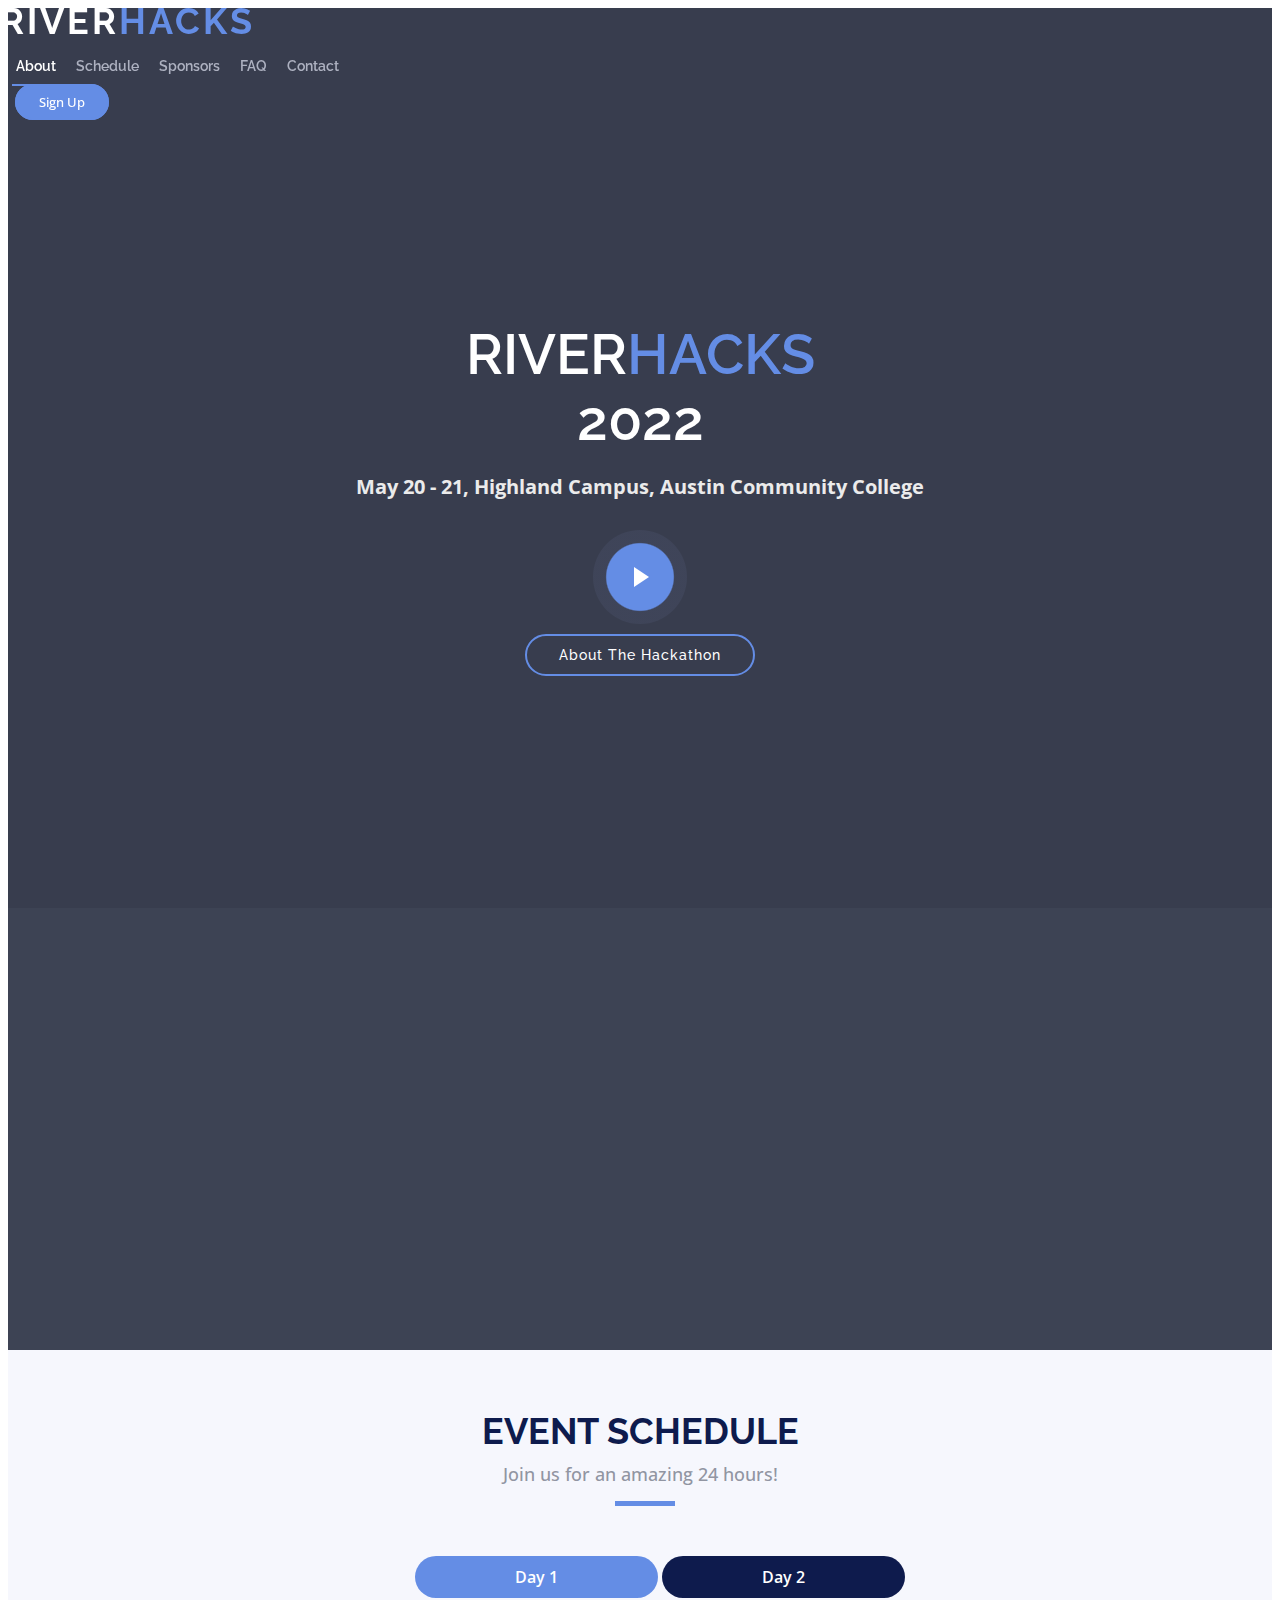
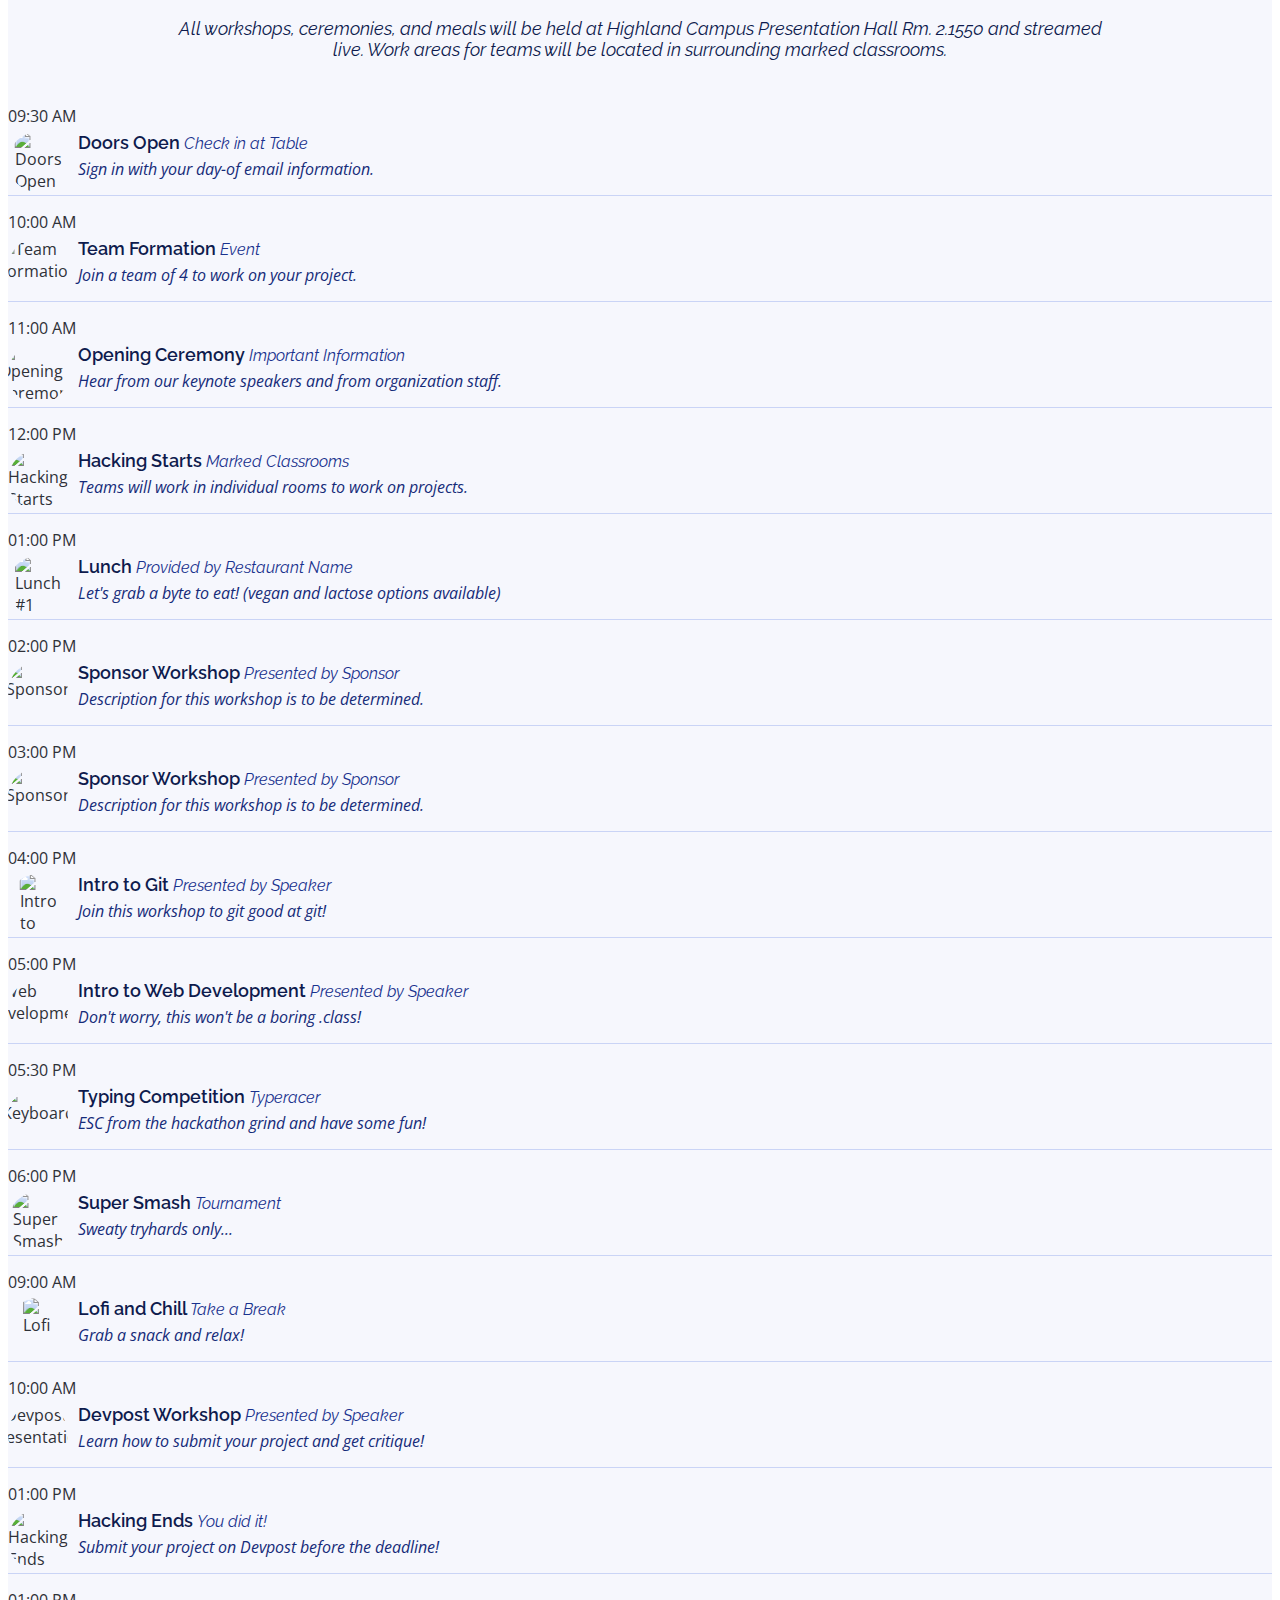
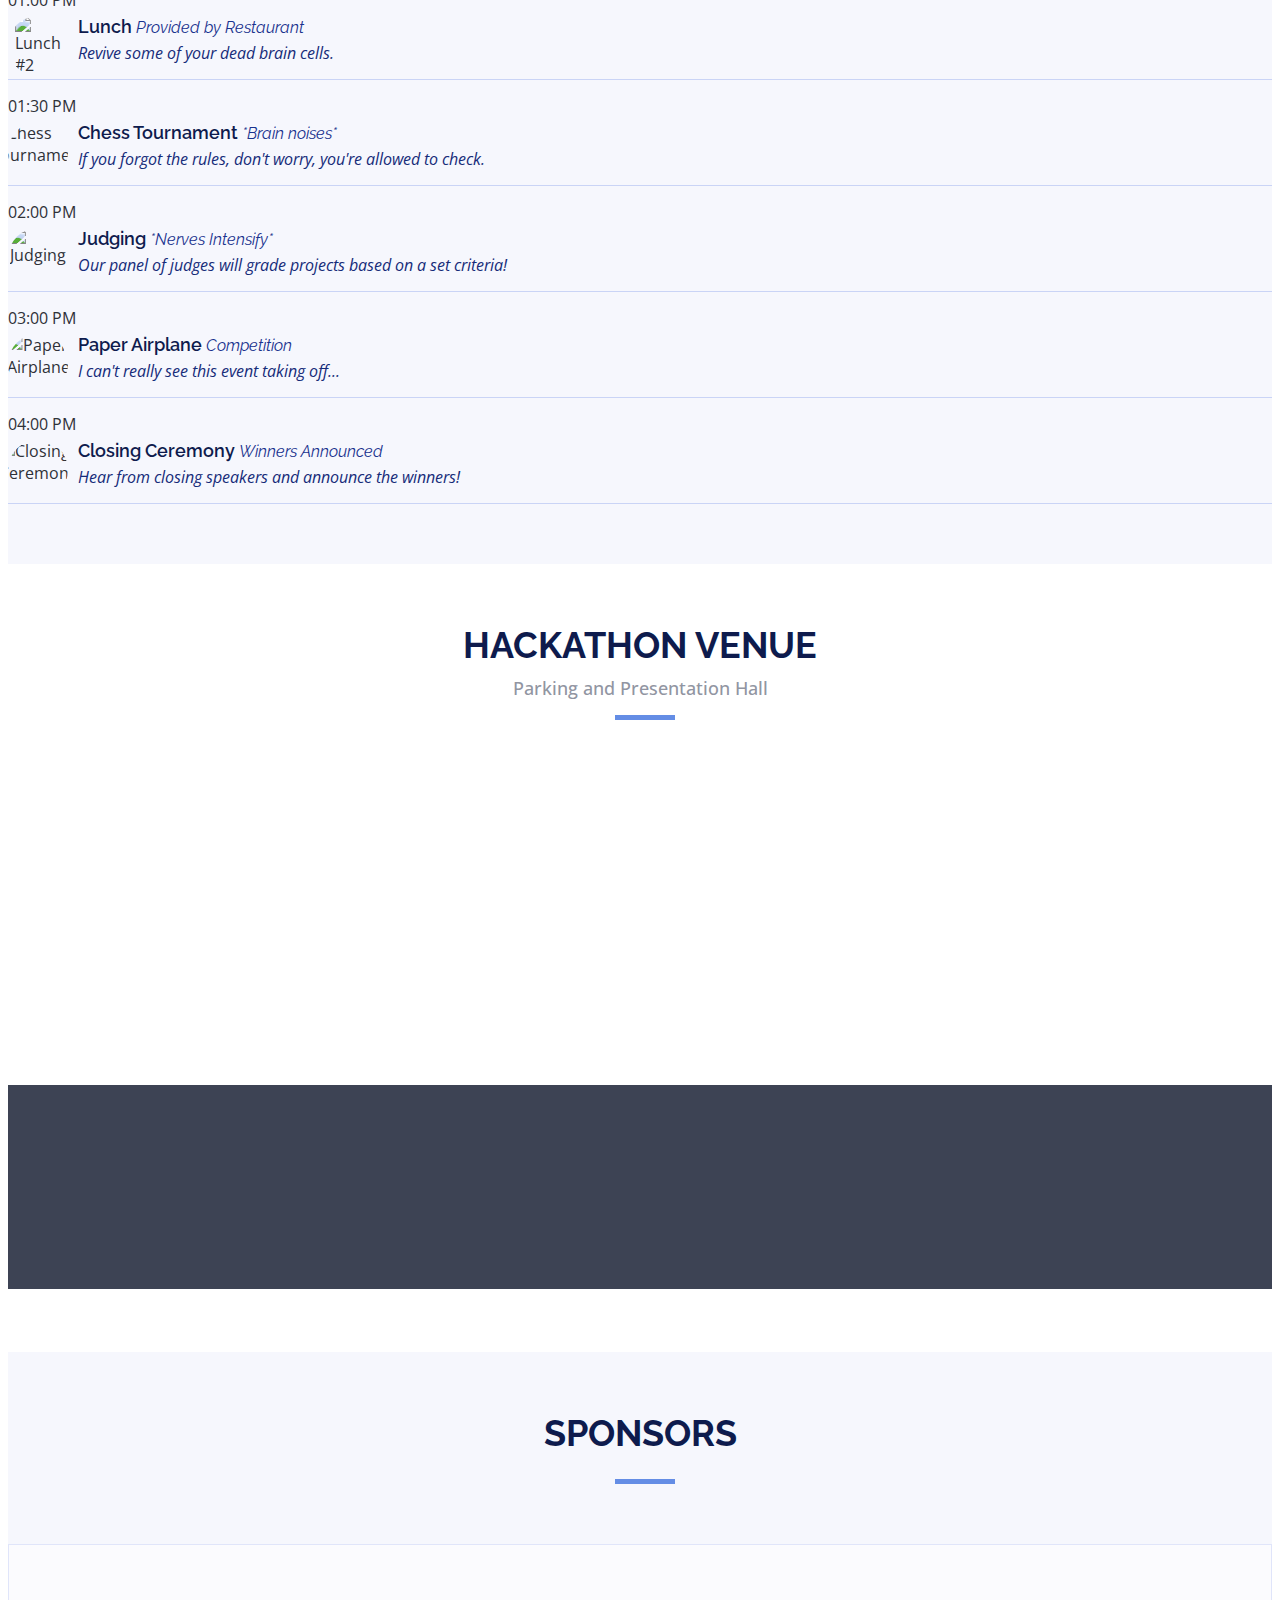
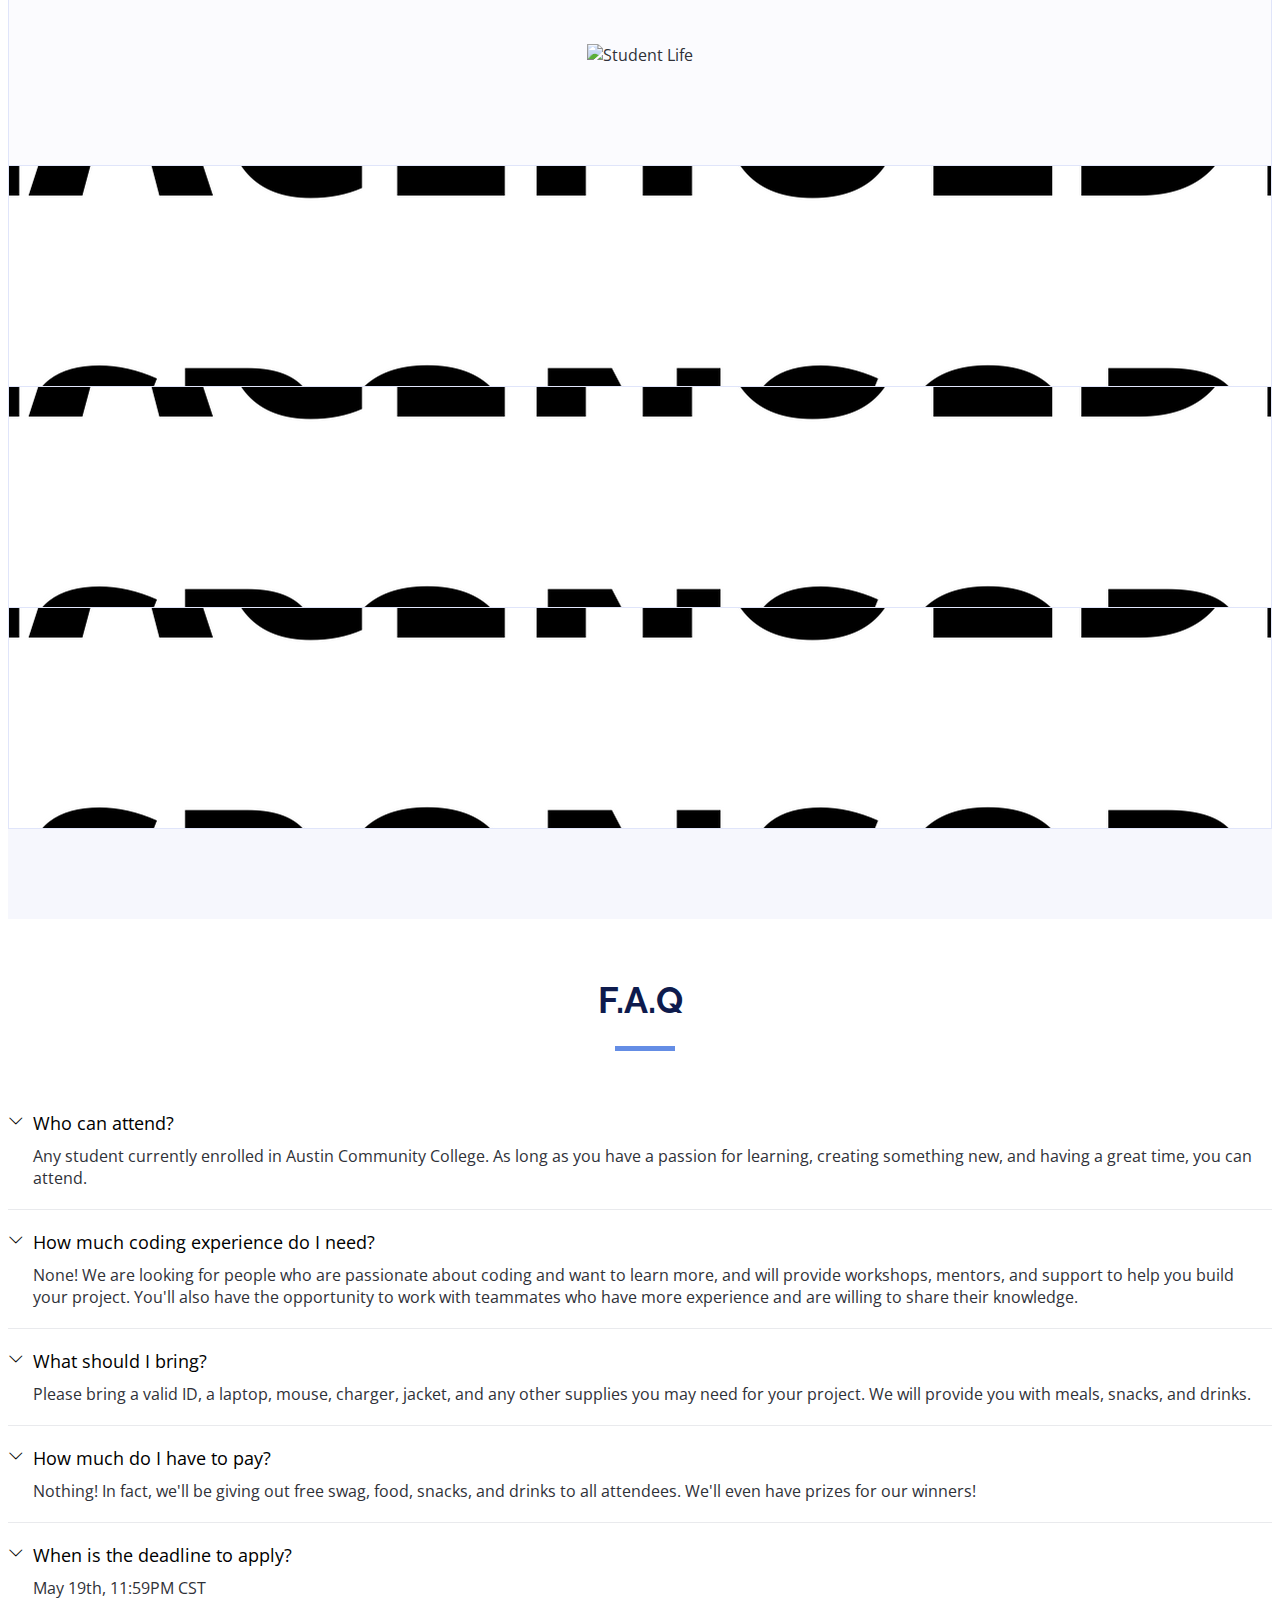
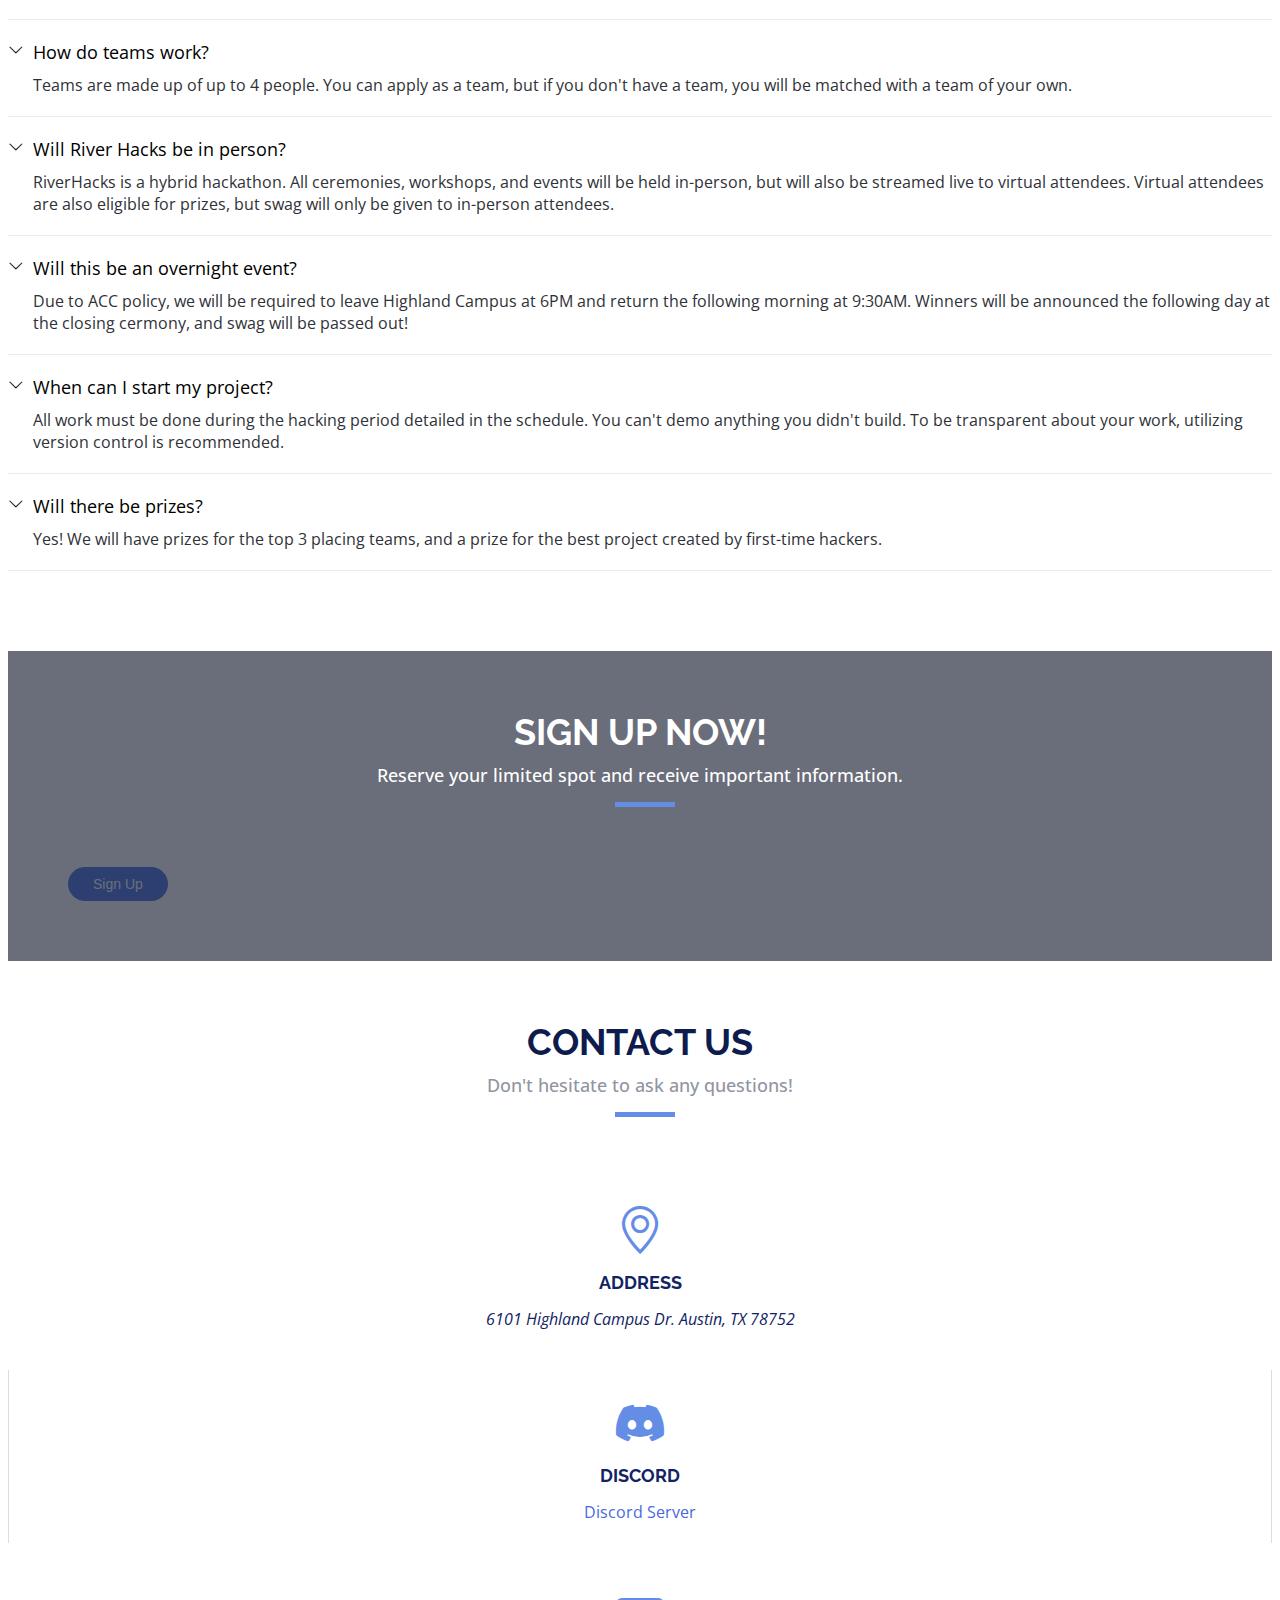
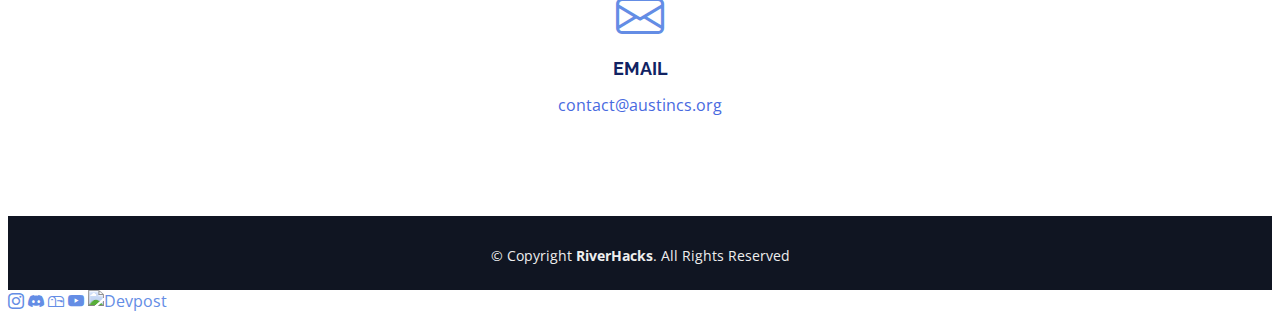
==== riverhacks/index.html @ 4e457514 "update meta tags" ====
<!DOCTYPE html>
<html lang="en">

<head>
    <meta charset="utf-8">
    <meta content="width=device-width, initial-scale=1.0" name="viewport">

    <title>RiverHacks 2022</title>

    <meta property="og:title" content="RiverHacks 2022" />
    <meta property="og:type" content="website" />
    <meta property="og:url" content="https://austincs.org/riverhacks/" />
    <meta property="og:image" content="https://austincs.org/riverhacks/assets/img/favicon.png" />
    <meta property="og:description" content="River Hacks will be Austin Community College's first ever hackathon, open to all ACC students interested in building technology." />

    <!-- Include this to make the og:image larger -->
    <meta name="twitter:card" content="summary_large_image">

    <!-- Favicons -->
    <link href="assets/img/favicon.png" rel="icon">
    <link href="assets/img/favicon.png" rel="apple-touch-icon">

    <!-- Google Fonts -->
    <link href="https://fonts.googleapis.com/css?family=Open+Sans:300,300i,400,400i,700,700i|Raleway:300,400,500,700,800"
          rel="stylesheet">

    <!-- Vendor CSS Files -->
    <link rel="stylesheet" href="https://cdnjs.cloudflare.com/ajax/libs/aos/2.3.4/aos.css"
          integrity="sha512-1cK78a1o+ht2JcaW6g8OXYwqpev9+6GqOkz9xmBN9iUUhIndKtxwILGWYOSibOKjLsEdjyjZvYDq/cZwNeak0w=="
          crossorigin="anonymous" referrerpolicy="no-referrer"/>
    <link href="https://cdn.jsdelivr.net/npm/bootstrap@5.1.3/dist/css/bootstrap.min.css" rel="stylesheet"
          integrity="sha384-1BmE4kWBq78iYhFldvKuhfTAU6auU8tT94WrHftjDbrCEXSU1oBoqyl2QvZ6jIW3" crossorigin="anonymous">
    <link rel="stylesheet" href="https://cdn.jsdelivr.net/npm/bootstrap-icons@1.3.0/font/bootstrap-icons.css">
    <link rel="stylesheet" href="https://cdn.jsdelivr.net/npm/glightbox@3.2.0/dist/css/glightbox.min.css"
          integrity="sha256-bT9i1NF5afnHDpQ4z2cQBHJQGehoEj8uvClaAG+NXS0=" crossorigin="anonymous">
    <link rel="stylesheet" href="https://cdnjs.cloudflare.com/ajax/libs/Swiper/8.1.0/swiper-bundle.min.css"
          integrity="sha512-RjXAbzQFEn6/fqCrhljJR58lGxEd6yP7TtUkY4KrkCbK+Aq0GIOqskSsHYwblDoFo1toqtWwdi9ISDEFTXe85Q=="
          crossorigin="anonymous" referrerpolicy="no-referrer"/>

    <!-- Main CSS File -->
    <link href="assets/css/style.css" rel="stylesheet">

</head>

<body>

<!-- ======= Header ======= -->
<header id="header" class="d-flex align-items-center ">
    <div class="container-fluid container-xxl d-flex align-items-center">

        <div id="logo" class="me-auto">
            <h1><a href="index.html">River<span>Hacks</span></a></h1>
            <!--             Uncomment below for image logo -->
            <!--            <a href="index.html" class="scrollto"><img src="assets/img/favicon.png" alt="" title=""></a>-->
        </div>

        <nav id="navbar" class="navbar order-last order-lg-0">
            <ul>
                <li><a class="nav-link scrollto active" href="#about">About</a></li>
                <li><a class="nav-link scrollto" href="#schedule">Schedule</a></li>
                <li><a class="nav-link scrollto" href="#supporters">Sponsors</a></li>
                <li><a class="nav-link scrollto" href="#faq">FAQ</a></li>
                <li><a class="nav-link scrollto" href="#subscribe">Contact</a></li>
            </ul>
            <i class="bi bi-list mobile-nav-toggle"></i>
        </nav><!-- .navbar -->
        <a class="buy-tickets" target="_blank" rel="noopener noreferrer" href="https://forms.gle/M6McuNh3uRGL7Yur5">Sign
            Up</a>

    </div>
</header><!-- End Header -->

<!-- ======= Hero Section ======= -->
<section id="hero">
    <div class="hero-container" data-aos="zoom-in" data-aos-delay="100">
        <!-- REPLACE WITH HEADER IMAGE -->
        <h1 class="mb-4 pb-0">River<span>Hacks</span> <br>2022</h1>
        <p class="mb-4 pb-0">May 20 - 21, Highland Campus, Austin Community College</p>
        <!-- REPLACE THIS LINK WITH NEW VIDEO LINK -->
        <a href="https://youtu.be/GtTusXkxOM0" class="glightbox play-btn mb-4"></a>
        <a href="#about" class="about-btn scrollto">About The Hackathon</a>
    </div>
</section><!-- End Hero Section -->

<main id="main">

    <!-- ======= About Section ======= -->
    <section id="about">
        <div class="container" data-aos="fade-up">
            <div class="row">
                <div class="col-lg-6">
                    <h2>About The Hackathon</h2>
                    <p>
                        River Hacks will be Austin Community College's first ever hackathon, open to all ACC students
                        interested in building technology. You'll have 24 hours to work with a team to build a product
                        relevant to the Austin area. During the hybrid hackathon, you'll learn valuable skills,
                        learn from experts, and have fun along the way. Whether you're a beginner or a seasoned hacker,
                        we'll provide you with the guidance and all necessary tools to assist you along the way!
                    </p>
                </div>
                <div class="col-lg-3">
                    <h3>Where</h3>
                    <p>Highland Campus, Austin Community College</p>
                </div>
                <div class="col-lg-3">
                    <h3>When</h3>
                    <p>May 20 - 21, 2022<br>9:30 AM Check-In</p>
                </div>
            </div>
        </div>
    </section><!-- End About Section -->

    <!-- ======= Schedule Section ======= -->
    <section id="schedule" class="section-with-bg">
        <div class="container" data-aos="fade-up">
            <div class="section-header">
                <h2>Event Schedule</h2>
                <p>Join us for an amazing 24 hours!</p>
            </div>

            <ul class="nav nav-tabs" role="tablist" data-aos="fade-up" data-aos-delay="100">
                <li class="nav-item">
                    <a class="nav-link active" href="#day-1" role="tab" data-bs-toggle="tab">Day 1</a>
                </li>
                <li class="nav-item">
                    <a class="nav-link" href="#day-2" role="tab" data-bs-toggle="tab">Day 2</a>
                </li>
            </ul>

            <h3 class="sub-heading">
                All workshops, ceremonies, and meals will be held at Highland Campus
                Presentation Hall Rm. 2.1550 and streamed live. Work areas for teams
                will be located in surrounding marked classrooms.
            </h3>

            <div class="tab-content row justify-content-center" data-aos="fade-up" data-aos-delay="200">

                <!-- Schedule Day 1 -->
                <div role="tabpanel" class="col-lg-9 tab-pane fade show active" id="day-1">

                    <div class="row schedule-item">
                        <div class="col-md-2">
                            <time>09:30 AM</time>
                        </div>
                        <div class="col-md-10">
                            <div class="speaker">
                                <img src="assets/img/schedule/doors.jpg" alt="Doors Open">
                            </div>
                            <h4>Doors Open <span> Check in at Table</span></h4>
                            <p>Sign in with your day-of email information.</p>
                        </div>
                    </div>

                    <div class="row schedule-item">
                        <div class="col-md-2">
                            <time>10:00 AM</time>
                        </div>
                        <div class="col-md-10">
                            <div class="speaker">
                                <img src="assets/img/schedule/team.jpg" alt="Team Formation">
                            </div>
                            <h4>Team Formation <span> Event</span></h4>
                            <p>Join a team of 4 to work on your project.</p>
                        </div>
                    </div>

                    <div class="row schedule-item">
                        <div class="col-md-2">
                            <time>11:00 AM</time>
                        </div>
                        <div class="col-md-10">
                            <div class="speaker">
                                <img src="assets/img/schedule/opening.jpg" alt="Opening Ceremony">
                            </div>
                            <h4>Opening Ceremony <span> Important Information</span></h4>
                            <p>Hear from our keynote speakers and from organization staff.</p>
                        </div>
                    </div>

                    <div class="row schedule-item">
                        <div class="col-md-2">
                            <time>12:00 PM</time>
                        </div>
                        <div class="col-md-10">
                            <div class="speaker">
                                <img src="assets/img/schedule/hacking.jpg" alt="Hacking Starts">
                            </div>
                            <h4>Hacking Starts <span> Marked Classrooms</span></h4>
                            <p>Teams will work in individual rooms to work on projects.</p>
                        </div>
                    </div>

                    <div class="row schedule-item">
                        <div class="col-md-2">
                            <time>01:00 PM</time>
                        </div>
                        <div class="col-md-10">
                            <div class="speaker">
                                <img src="assets/img/schedule/lunch1.jpg" alt="Lunch #1">
                            </div>
                            <h4>Lunch <span>Provided by Restaurant Name</span></h4>
                            <p>Let's grab a byte to eat! (vegan and lactose options available)</p>
                        </div>
                    </div>

                    <div class="row schedule-item">
                        <div class="col-md-2">
                            <time>02:00 PM</time>
                        </div>
                        <div class="col-md-10">
                            <div class="speaker">
                                <img src="assets/img/schedule/placeholder.png" alt="Sponsor">
                            </div>
                            <h4>Sponsor Workshop <span>Presented by Sponsor</span></h4>
                            <p>Description for this workshop is to be determined.</p>
                        </div>
                    </div>

                    <div class="row schedule-item">
                        <div class="col-md-2">
                            <time>03:00 PM</time>
                        </div>
                        <div class="col-md-10">
                            <div class="speaker">
                                <img src="assets/img/schedule/placeholder.png" alt="Sponsor">
                            </div>
                            <h4>Sponsor Workshop <span>Presented by Sponsor</span></h4>
                            <p>Description for this workshop is to be determined.</p>
                        </div>
                    </div>

                    <div class="row schedule-item">
                        <div class="col-md-2">
                            <time>04:00 PM</time>
                        </div>
                        <div class="col-md-10">
                            <div class="speaker">
                                <img src="assets/img/schedule/git.png" alt="Intro to Git">
                            </div>
                            <h4>Intro to Git <span>Presented by Speaker</span></h4>
                            <p>Join this workshop to git good at git!</p>
                        </div>
                    </div>

                    <div class="row schedule-item">
                        <div class="col-md-2">
                            <time>05:00 PM</time>
                        </div>
                        <div class="col-md-10">
                            <div class="speaker">
                                <img src="assets/img/schedule/web.jpg" alt="Web Development">
                            </div>
                            <h4>Intro to Web Development <span>Presented by Speaker</span></h4>
                            <p>Don't worry, this won't be a boring .class!</p>
                        </div>
                    </div>

                    <div class="row schedule-item">
                        <div class="col-md-2">
                            <time>05:30 PM</time>
                        </div>
                        <div class="col-md-10">
                            <div class="speaker">
                                <img src="assets/img/schedule/type.jpg" alt="Keyboard">
                            </div>
                            <h4>Typing Competition <span>Typeracer</span></h4>
                            <p>ESC from the hackathon grind and have some fun!</p>
                        </div>
                    </div>

                    <div class="row schedule-item">
                        <div class="col-md-2">
                            <time>06:00 PM</time>
                        </div>
                        <div class="col-md-10">
                            <div class="speaker">
                                <img src="assets/img/schedule/smash.jpg" alt="Super Smash">
                            </div>
                            <h4>Super Smash <span>Tournament</span></h4>
                            <p>Sweaty tryhards only...</p>
                        </div>
                    </div>


                </div>
                <!-- End Schedule Day 1 -->

                <!-- Schedule Day 2 -->
                <div role="tabpanel" class="col-lg-9  tab-pane fade" id="day-2">

                    <div class="row schedule-item">
                        <div class="col-md-2">
                            <time>09:00 AM</time>
                        </div>
                        <div class="col-md-10">
                            <div class="speaker">
                                <img src="assets/img/schedule/lofi.jpg" alt="Lofi">
                            </div>
                            <h4>Lofi and Chill <span> Take a Break</span></h4>
                            <p>Grab a snack and relax!</p>
                        </div>
                    </div>

                    <div class="row schedule-item">
                        <div class="col-md-2">
                            <time>10:00 AM</time>
                        </div>
                        <div class="col-md-10">
                            <div class="speaker">
                                <img src="assets/img/schedule/devpost.jpg" alt="Devpost Presentation">
                            </div>
                            <h4>Devpost Workshop <span>Presented by Speaker</span></h4>
                            <p>Learn how to submit your project and get critique!</p>
                        </div>
                    </div>

                    <div class="row schedule-item">
                        <div class="col-md-2">
                            <time>01:00 PM</time>
                        </div>
                        <div class="col-md-10">
                            <div class="speaker">
                                <img src="assets/img/schedule/done.png" alt="Hacking Ends">
                            </div>
                            <h4>Hacking Ends <span>You did it!</span></h4>
                            <p>Submit your project on Devpost before the deadline!</p>
                        </div>
                    </div>

                    <div class="row schedule-item">
                        <div class="col-md-2">
                            <time>01:00 PM</time>
                        </div>
                        <div class="col-md-10">
                            <div class="speaker">
                                <img src="assets/img/schedule/lunch2.jpeg" alt="Lunch #2">
                            </div>
                            <h4>Lunch <span>Provided by Restaurant</span></h4>
                            <p>Revive some of your dead brain cells.</p>
                        </div>
                    </div>

                    <div class="row schedule-item">
                        <div class="col-md-2">
                            <time>01:30 PM</time>
                        </div>
                        <div class="col-md-10">
                            <div class="speaker">
                                <img src="assets/img/schedule/chess.jpg" alt="Chess Tournament">
                            </div>
                            <h4>Chess Tournament <span>*Brain noises*</span></h4>
                            <p>If you forgot the rules, don't worry, you're allowed to check.</p>
                        </div>
                    </div>

                    <div class="row schedule-item">
                        <div class="col-md-2">
                            <time>02:00 PM</time>
                        </div>
                        <div class="col-md-10">
                            <div class="speaker">
                                <img src="assets/img/schedule/judge.jpg" alt="Judging">
                            </div>
                            <h4>Judging <span>*Nerves Intensify*</span></h4>
                            <p>Our panel of judges will grade projects based on a set criteria!</p>
                        </div>
                    </div>

                    <div class="row schedule-item">
                        <div class="col-md-2">
                            <time>03:00 PM</time>
                        </div>
                        <div class="col-md-10">
                            <div class="speaker">
                                <img src="assets/img/schedule/airplane.jpg" alt="Paper Airplane">
                            </div>
                            <h4>Paper Airplane <span>Competition</span></h4>
                            <p>I can't really see this event taking off...</p>
                        </div>
                    </div>

                    <div class="row schedule-item">
                        <div class="col-md-2">
                            <time>04:00 PM</time>
                        </div>
                        <div class="col-md-10">
                            <div class="speaker">
                                <img src="assets/img/schedule/closing.jpg" alt="Closing Ceremony">
                            </div>
                            <h4>Closing Ceremony <span>Winners Announced</span></h4>
                            <p>Hear from closing speakers and announce the winners!</p>
                        </div>
                    </div>
                </div>
                <!-- End Schedule Day 2 -->
            </div>
        </div>
    </section><!-- End Schedule Section -->

    <!-- ======= Venue Section ======= -->

    <!-- TODO: Add Online Venue with Devpost Links -->
    <section id="venue">

        <div class="container-fluid" data-aos="fade-up">

            <div class="section-header">
                <h2>Hackathon Venue</h2>
                <p>Parking and Presentation Hall</p>
            </div>

            <div class="row g-0">
                <div class="col-lg-6 venue-map">
                    <iframe src="https://www.google.com/maps/embed?pb=!1m18!1m12!1m3!1d3443.84285774518!2d-97.71595378456546!3d30.326987312123926!2m3!1f0!2f0!3f0!3m2!1i1024!2i768!4f13.1!3m3!1m2!1s0x8644ca3c25409661%3A0xebe65f3c5c0ad646!2sAustin%20Community%20College%3A%20Highland%20Campus!5e0!3m2!1sen!2sus!4v1649913094186!5m2!1sen!2sus"
                            width="600" height="450" style="border:0;" allowfullscreen="" loading="lazy"
                            referrerpolicy="no-referrer-when-downgrade"></iframe>
                </div>

                <div class="col-lg-6 venue-info">
                    <div class="row justify-content-center">
                        <div class="col-11 col-lg-8 position-relative">
                            <h3>Highland Campus, Austin Community College</h3>
                            <p>Free Campus Parking at ACC Highland South Garage (no permit required).</p>
                        </div>
                    </div>
                </div>
            </div>

        </div>
    </section><!-- End Venue Section -->

    <!-- ======= Supporters Section ======= -->
    <section id="supporters" class="section-with-bg">

        <div class="container" data-aos="fade-up">
            <div class="section-header">
                <h2>Sponsors</h2>
            </div>

            <div class="row no-gutters supporters-wrap clearfix" data-aos="zoom-in" data-aos-delay="100">

                <div class="col-lg-3 col-md-4 col-xs-6">
                    <div class="supporter-logo">
                        <img src="assets/img/supporters/studentLife.jpg" class="img-fluid" alt="Student Life">
                    </div>
                </div>

                <div class="col-lg-3 col-md-4 col-xs-6">
                    <div class="supporter-logo">
                        <img src="assets/img/supporters/placeholder.png" class="img-fluid" alt="">
                    </div>
                </div>

                <div class="col-lg-3 col-md-4 col-xs-6">
                    <div class="supporter-logo">
                        <img src="assets/img/supporters/placeholder.png" class="img-fluid" alt="">
                    </div>
                </div>

                <div class="col-lg-3 col-md-4 col-xs-6">
                    <div class="supporter-logo">
                        <img src="assets/img/supporters/placeholder.png" class="img-fluid" alt="">
                    </div>
                </div>
            </div>

        </div>

    </section><!-- End Sponsors Section -->

    <!-- =======  F.A.Q Section ======= -->
    <section id="faq">

        <div class="container" data-aos="fade-up">

            <div class="section-header">
                <h2>F.A.Q </h2>
            </div>

            <div class="row justify-content-center" data-aos="fade-up" data-aos-delay="100">
                <div class="col-lg-9">

                    <ul class="faq-list">

                        <li>
                            <div data-bs-toggle="collapse" class="collapsed question" href="#faq1">Who can attend? <i
                                    class="bi bi-chevron-down icon-show"></i><i
                                    class="bi bi-chevron-up icon-close"></i></div>
                            <div id="faq1" class="collapse" data-bs-parent=".faq-list">
                                <p>
                                    Any student currently enrolled in Austin Community College. As long as you have a
                                    passion for learning,
                                    creating something new, and having a great time, you can attend.
                                </p>
                            </div>
                        </li>

                        <li>
                            <div data-bs-toggle="collapse" href="#faq2" class="collapsed question">How much coding
                                experience do I need? <i
                                        class="bi bi-chevron-down icon-show"></i><i
                                        class="bi bi-chevron-up icon-close"></i></div>
                            <div id="faq2" class="collapse" data-bs-parent=".faq-list">
                                <p>
                                    None! We are looking for people who are passionate about coding and want to learn
                                    more, and will provide
                                    workshops, mentors, and support to help you build your project. You'll also have the
                                    opportunity to work with
                                    teammates who have more experience and are willing to share their knowledge.
                                </p>
                            </div>
                        </li>

                        <li>
                            <div data-bs-toggle="collapse" href="#faq3" class="collapsed question">What should I bring?
                                <i
                                        class="bi bi-chevron-down icon-show"></i><i
                                        class="bi bi-chevron-up icon-close"></i></div>
                            <div id="faq3" class="collapse" data-bs-parent=".faq-list">
                                <p>
                                    Please bring a valid ID, a laptop, mouse, charger, jacket, and any other supplies
                                    you may
                                    need for your project. We will provide you with meals, snacks, and drinks.
                                </p>
                            </div>
                        </li>

                        <li>
                            <div data-bs-toggle="collapse" href="#faq4" class="collapsed question">How much do I have to
                                pay? <i class="bi bi-chevron-down icon-show"></i><i
                                        class="bi bi-chevron-up icon-close"></i></div>
                            <div id="faq4" class="collapse" data-bs-parent=".faq-list">
                                <p>
                                    Nothing! In fact, we'll be giving out free swag, food, snacks, and drinks to all
                                    attendees. We'll even have prizes for our winners!
                                </p>
                            </div>
                        </li>

                        <li>
                            <div data-bs-toggle="collapse" href="#faq5" class="collapsed question"> When is the deadline
                                to apply? <i
                                        class="bi bi-chevron-down icon-show"></i><i
                                        class="bi bi-chevron-up icon-close"></i></div>
                            <div id="faq5" class="collapse" data-bs-parent=".faq-list">
                                <p>
                                    May 19th, 11:59PM CST
                                </p>
                            </div>
                        </li>

                        <li>
                            <div data-bs-toggle="collapse" href="#faq6" class="collapsed question">How do teams work? <i
                                    class="bi bi-chevron-down icon-show"></i><i
                                    class="bi bi-chevron-up icon-close"></i></div>
                            <div id="faq6" class="collapse" data-bs-parent=".faq-list">
                                <p>
                                    Teams are made up of up to 4 people. You can apply as a team, but if
                                    you don't have a team, you will be matched with a team of your own.
                                </p>
                            </div>
                        </li>

                        <li>
                            <div data-bs-toggle="collapse" href="#faq7" class="collapsed question">Will River Hacks be
                                in person? <i
                                        class="bi bi-chevron-down icon-show"></i><i
                                        class="bi bi-chevron-up icon-close"></i></div>
                            <div id="faq7" class="collapse" data-bs-parent=".faq-list">
                                <p>
                                    RiverHacks is a hybrid hackathon. All ceremonies, workshops, and events will be held
                                    in-person, but will
                                    also be streamed live to virtual attendees. Virtual attendees are also eligible for
                                    prizes, but swag will only be
                                    given to in-person attendees.
                                </p>
                            </div>
                        </li>

                        <li>
                            <div data-bs-toggle="collapse" href="#faq8" class="collapsed question">Will this be an
                                overnight event? <i
                                        class="bi bi-chevron-down icon-show"></i><i
                                        class="bi bi-chevron-up icon-close"></i></div>
                            <div id="faq8" class="collapse" data-bs-parent=".faq-list">
                                <p>
                                    Due to ACC policy, we will be required to leave Highland Campus at 6PM and return
                                    the following morning at 9:30AM.
                                    Winners will be announced the following day at the closing cermony, and swag will be
                                    passed out!
                                </p>
                            </div>
                        </li>

                        <li>
                            <div data-bs-toggle="collapse" href="#faq9" class="collapsed question">When can I start my
                                project? <i
                                        class="bi bi-chevron-down icon-show"></i><i
                                        class="bi bi-chevron-up icon-close"></i></div>
                            <div id="faq9" class="collapse" data-bs-parent=".faq-list">
                                <p>
                                    All work must be done during the hacking period detailed in the schedule. You can't
                                    demo
                                    anything you didn't build. To be transparent about your work, utilizing version
                                    control is recommended.
                                </p>
                            </div>
                        </li>

                        <li>
                            <div data-bs-toggle="collapse" href="#faq10" class="collapsed question">Will there be
                                prizes?
                                <i
                                        class="bi bi-chevron-down icon-show"></i><i
                                        class="bi bi-chevron-up icon-close"></i></div>
                            <div id="faq10" class="collapse" data-bs-parent=".faq-list">
                                <p>
                                    Yes! We will have prizes for the top 3 placing teams, and a prize for the best
                                    project
                                    created by first-time hackers.
                                </p>
                            </div>
                        </li>

                    </ul>

                </div>
            </div>

        </div>

    </section><!-- End  F.A.Q Section -->

    <!-- ======= Subscribe Section ======= -->
    <section id="subscribe">
        <div class="container" data-aos="zoom-in">
            <div class="section-header">
                <h2>Sign up now!</h2>
                <p>Reserve your limited spot and receive important information.</p>
            </div>
            <div class="row justify-content-center">
                <div class="col-lg-6 col-md-10 d-flex justify-content-center">
                    <a target="_blank" rel="noopener noreferrer" href="https://forms.gle/M6McuNh3uRGL7Yur5">
                        <button>Sign Up</button>
                    </a>
                </div>
            </div>
        </div>
    </section><!-- End Subscribe Section -->

    <!-- ======= Contact Section ======= -->
    <section id="contact" class="section-bg">

        <div class="container" data-aos="fade-up">

            <div class="section-header">
                <h2>Contact Us</h2>
                <p>Don't hesitate to ask any questions!</p>
            </div>

            <div class="row contact-info">

                <div class="col-md-4">
                    <div class="contact-address">
                        <i class="bi bi-geo-alt"></i>
                        <h3>Address</h3>
                        <address>6101 Highland Campus Dr. Austin, TX 78752</address>
                    </div>
                </div>

                <div class="col-md-4">
                    <div class="contact-phone">
                        <i class="bi bi-discord"></i>
                        <h3>Discord</h3>
                        <p><a target="_blank" rel="noopener noreferrer" href="https://discord.com/invite/RGGzSUDFDN">Discord
                            Server</a></p>
                    </div>
                </div>

                <div class="col-md-4">
                    <div class="contact-email">
                        <i class="bi bi-envelope"></i>
                        <h3>Email</h3>
                        <p><a href="mailto:contact@austincs.org">contact@austincs.org</a></p>
                    </div>
                </div>
            </div>
        </div>
    </section><!-- End Contact Section -->

</main><!-- End #main -->

<!-- ======= Footer ======= -->
<footer id="footer">
    <div class="container">
        <div class="copyright">
            &copy; Copyright <strong>RiverHacks</strong>. All Rights Reserved
        </div>
    </div>
</footer><!-- End  Footer -->

<!-- ======= Static Social Bar ======= -->
<div class="icon-bar">
    <a target="_blank" rel="noopener noreferrer" href="https://www.instagram.com/acc_csc/" class="instagram"><i
            class="bi bi-instagram"></i></a>
    <a target="_blank" rel="noopener noreferrer" href="https://discord.com/invite/RGGzSUDFDN" class="discord"><i
            class="bi bi-discord "></i></a>
    <a target="_blank" rel="noopener noreferrer" href="mailto:contact@austincs.org" class="email"><i
            class="bi bi-mailbox"></i></a>
    <a target="_blank" rel="noopener noreferrer" href="https://www.youtube.com/channel/UCSpkG5jG6pPDTZSG9HCEpRw"
       class="youtube"><i class="bi bi-youtube"></i></a>
    <a target="_blank" rel="noopener noreferrer" href="#" class="devpost"><img src="assets/img/logos/devpost.png"
                                                                               alt="Devpost"></a>

</div><!-- End Social Bar -->

<a target="_blank" rel="noopener noreferrer" href="#"
   class="back-to-top d-flex align-items-center justify-content-center"><i
        class="bi bi-arrow-up-short"></i></a>

<!-- Vendor JS Files -->
<script src="https://cdnjs.cloudflare.com/ajax/libs/aos/2.3.4/aos.js"
        integrity="sha512-A7AYk1fGKX6S2SsHywmPkrnzTZHrgiVT7GcQkLGDe2ev0aWb8zejytzS8wjo7PGEXKqJOrjQ4oORtnimIRZBtw=="
        crossorigin="anonymous" referrerpolicy="no-referrer"></script>
<script src="https://cdn.jsdelivr.net/npm/bootstrap@5.1.3/dist/js/bootstrap.bundle.min.js"
        integrity="sha384-ka7Sk0Gln4gmtz2MlQnikT1wXgYsOg+OMhuP+IlRH9sENBO0LRn5q+8nbTov4+1p"
        crossorigin="anonymous"></script>
<script src="https://cdn.jsdelivr.net/npm/glightbox@3.2.0/dist/js/glightbox.min.js"
        integrity="sha256-A9/h+86SqfF/zRoVASE72CDQUKsIXDOEGasGo2MclFk=" crossorigin="anonymous"></script>
<script src="https://cdnjs.cloudflare.com/ajax/libs/Swiper/8.1.0/swiper-bundle.min.js"
        integrity="sha512-Z24NgOqNs3e9xPPWyVl6bGugynX7N5rIWTiwpvdu2UXIAs8hRXdA7Qdk5EwtxylY/kVL2ie40g4hkClbVTh0iA=="
        crossorigin="anonymous" referrerpolicy="no-referrer"></script>

<!-- Template Main JS File -->
<script src="assets/js/main.js"></script>

</body>

</html>
---- riverhacks/assets/css/style.css ----
:root {
  --highlight-color: #648DE5;
  --dark-highlight-color: #304C89;
  --light-color: #E8E5DA;
}

/*--------------------------------------------------------------
# General
--------------------------------------------------------------*/
body {
  background: #fff;
  color: #2f3138;
  font-family: "Open Sans", sans-serif;
}

a {
  color: var(--highlight-color);
  text-decoration: none;
  transition: 0.5s;
}

a:hover, a:active, a:focus {
  color: #f8234a;
  outline: none;
  text-decoration: none;
}

p {
  padding: 0;
  margin: 0 0 30px 0;
}

h1, h2, h3, h4, h5, h6 {
  font-family: "Raleway", sans-serif;
  font-weight: 400;
  margin: 0 0 20px 0;
  padding: 0;
  color: #0e1b4d;
}

.main-page {
  margin-top: 70px;
}

/* Prelaoder */
#preloader {
  position: fixed;
  left: 0;
  top: 0;
  z-index: 999;
  width: 100%;
  height: 100%;
  overflow: visible;
  background: #fff url("../img/preloader.svg") no-repeat center center;
}

/*--------------------------------------------------------------
# Back to top button
--------------------------------------------------------------*/
.back-to-top {
  position: fixed;
  visibility: hidden;
  opacity: 0;
  right: 15px;
  bottom: 15px;
  z-index: 996;
  background: var(--highlight-color);
  width: 40px;
  height: 40px;
  border-radius: 50px;
  transition: all 0.4s;
}
.back-to-top i {
  font-size: 28px;
  color: #fff;
  line-height: 0;
}
.back-to-top:hover {
  background: #f94a6a;
  color: #fff;
}
.back-to-top.active {
  visibility: visible;
  opacity: 1;
}

/* Sections Header
--------------------------------*/
.section-header {
  margin-bottom: 60px;
  position: relative;
  padding-bottom: 20px;
}
.section-header::before {
  content: "";
  position: absolute;
  display: block;
  width: 60px;
  height: 5px;
  background: var(--highlight-color);
  bottom: 0;
  left: calc(50% - 25px);
}
.section-header h2 {
  font-size: 36px;
  text-transform: uppercase;
  text-align: center;
  font-weight: 700;
  margin-bottom: 10px;
}
.section-header p {
  text-align: center;
  padding: 0;
  margin: 0;
  font-size: 18px;
  font-weight: 500;
  color: #9195a2;
}

.section-with-bg {
  background-color: #f6f7fd;
}

/*--------------------------------------------------------------
# Header
--------------------------------------------------------------*/
#header {
  height: 90px;
  position: fixed;
  left: 0;
  top: 0;
  right: 0;
  transition: all 0.5s;
  z-index: 997;
}
#header.header-scrolled, #header.header-inner {
  background: rgba(6, 12, 34, 0.98);
  height: 70px;
}
#header #logo h1 {
  font-size: 36px;
  margin: 0;
  font-family: "Raleway", sans-serif;
  font-weight: 700;
  letter-spacing: 3px;
  text-transform: uppercase;
}
#header #logo h1 span {
  color: var(--highlight-color);
}
#header #logo h1 a, #header #logo h1 a:hover {
  color: #fff;
}
#header #logo img {
  padding: 0;
  margin: 0;
  max-height: 40px;
}
@media (max-width: 992px) {
  #header #logo img {
    max-height: 30px;
  }
}

/*--------------------------------------------------------------
# Buy Tickets
--------------------------------------------------------------*/
.buy-tickets {
  color: #fff;
  background: var(--highlight-color);
  padding: 7px 22px;
  margin: 0 0 0 15px;
  border-radius: 50px;
  border: 2px solid var(--highlight-color);
  transition: all ease-in-out 0.3s;
  font-weight: 500;
  line-height: 1;
  font-size: 13px;
  white-space: nowrap;
}
.buy-tickets:hover {
  background: none;
  color: #fff;
}
.buy-tickets:focus {
  color: #fff;
}
@media (max-width: 992px) {
  .buy-tickets {
    margin: 0 15px 0 0;
  }
}

/*--------------------------------------------------------------
# Navigation Menu
--------------------------------------------------------------*/
/**
* Desktop Navigation 
*/
.navbar {
  padding: 0;
}
.navbar ul {
  margin: 0;
  padding: 0;
  display: flex;
  list-style: none;
  align-items: center;
}
.navbar li {
  position: relative;
}
.navbar > ul > li {
  white-space: nowrap;
  padding: 10px 0 10px 12px;
}
.navbar a, .navbar a:focus {
  display: flex;
  align-items: center;
  justify-content: space-between;
  color: rgba(202, 206, 221, 0.8);
  font-family: "Raleway", sans-serif;
  font-weight: 600;
  font-size: 14px;
  white-space: nowrap;
  transition: 0.3s;
  position: relative;
  padding: 6px 4px;
}
.navbar a i, .navbar a:focus i {
  font-size: 12px;
  line-height: 0;
  margin-left: 5px;
}
.navbar > ul > li > a:before {
  content: "";
  position: absolute;
  width: 0;
  height: 2px;
  bottom: -6px;
  left: 0;
  background-color: var(--highlight-color);
  visibility: hidden;
  transition: all 0.3s ease-in-out 0s;
}
.navbar a:hover:before, .navbar li:hover > a:before, .navbar .active:before {
  visibility: visible;
  width: 100%;
}
.navbar a:hover, .navbar .active, .navbar .active:focus, .navbar li:hover > a {
  color: #fff;
}
.navbar .dropdown ul {
  display: block;
  position: absolute;
  left: 12px;
  top: calc(100% + 30px);
  margin: 0;
  padding: 10px 0;
  z-index: 99;
  opacity: 0;
  visibility: hidden;
  background: #fff;
  box-shadow: 0px 0px 30px rgba(127, 137, 161, 0.25);
  transition: 0.3s;
}
.navbar .dropdown ul li {
  min-width: 200px;
}
.navbar .dropdown ul a {
  padding: 10px 20px;
  font-size: 14px;
  text-transform: none;
  color: #060c22;
}
.navbar .dropdown ul a i {
  font-size: 12px;
}
.navbar .dropdown ul a:hover, .navbar .dropdown ul .active:hover, .navbar .dropdown ul li:hover > a {
  color: var(--highlight-color);
}
.navbar .dropdown:hover > ul {
  opacity: 1;
  top: 100%;
  visibility: visible;
}
.navbar .dropdown .dropdown ul {
  top: 0;
  left: calc(100% - 30px);
  visibility: hidden;
}
.navbar .dropdown .dropdown:hover > ul {
  opacity: 1;
  top: 0;
  left: 100%;
  visibility: visible;
}
@media (max-width: 1366px) {
  .navbar .dropdown .dropdown ul {
    left: -90%;
  }
  .navbar .dropdown .dropdown:hover > ul {
    left: -100%;
  }
}

/**
* Mobile Navigation 
*/
.mobile-nav-toggle {
  color: #fff;
  font-size: 28px;
  cursor: pointer;
  display: none;
  line-height: 0;
  transition: 0.5s;
}

@media (max-width: 991px) {
  .mobile-nav-toggle {
    display: block;
  }

  .navbar ul {
    display: none;
  }
}
.navbar-mobile {
  position: fixed;
  overflow: hidden;
  top: 0;
  right: 0;
  left: 0;
  bottom: 0;
  background: rgba(0, 0, 0, 0.9);
  transition: 0.3s;
  z-index: 999;
}
.navbar-mobile .mobile-nav-toggle {
  position: absolute;
  top: 15px;
  right: 15px;
}
.navbar-mobile ul {
  display: block;
  position: absolute;
  top: 55px;
  right: 15px;
  bottom: 15px;
  left: 15px;
  padding: 10px 0;
  background-color: #fff;
  overflow-y: auto;
  transition: 0.3s;
}
.navbar-mobile > ul > li {
  padding: 0;
}
.navbar-mobile a:hover:before, .navbar-mobile li:hover > a:before, .navbar-mobile .active:before {
  visibility: hidden;
}
.navbar-mobile a, .navbar-mobile a:focus {
  padding: 10px 20px;
  font-size: 15px;
  color: #060c22;
}
.navbar-mobile a:hover, .navbar-mobile .active, .navbar-mobile li:hover > a {
  color: var(--highlight-color);
}
.navbar-mobile .getstarted, .navbar-mobile .getstarted:focus {
  margin: 15px;
}
.navbar-mobile .dropdown ul {
  position: static;
  display: none;
  margin: 10px 20px;
  padding: 10px 0;
  z-index: 99;
  opacity: 1;
  visibility: visible;
  background: #fff;
  box-shadow: 0px 0px 30px rgba(127, 137, 161, 0.25);
}
.navbar-mobile .dropdown ul li {
  min-width: 200px;
}
.navbar-mobile .dropdown ul a {
  padding: 10px 20px;
}
.navbar-mobile .dropdown ul a i {
  font-size: 12px;
}
.navbar-mobile .dropdown ul a:hover, .navbar-mobile .dropdown ul .active:hover, .navbar-mobile .dropdown ul li:hover > a {
  color: var(--highlight-color);
}
.navbar-mobile .dropdown > .dropdown-active {
  display: block;
}

/*--------------------------------------------------------------
# Hero Section
--------------------------------------------------------------*/
#hero {
  width: 100%;
  height: 100vh;
  background: url(../img/hero-bg.jpg) top center;
  background-size: cover;
  overflow: hidden;
  position: relative;
}
@media (min-width: 1024px) {
  #hero {
    background-attachment: fixed;
  }
}
#hero:before {
  content: "";
  background: rgba(6, 12, 34, 0.8);
  position: absolute;
  bottom: 0;
  top: 0;
  left: 0;
  right: 0;
}
#hero .hero-container {
  position: absolute;
  bottom: 0;
  left: 0;
  top: 90px;
  right: 0;
  display: flex;
  justify-content: center;
  align-items: center;
  flex-direction: column;
  text-align: center;
  padding: 0 15px;
}
@media (max-width: 991px) {
  #hero .hero-container {
    top: 70px;
  }
}
#hero h1 {
  color: #fff;
  font-family: "Raleway", sans-serif;
  font-size: 56px;
  font-weight: 600;
  text-transform: uppercase;
}
#hero h1 span {
  color: var(--highlight-color);
}
@media (max-width: 991px) {
  #hero h1 {
    font-size: 34px;
  }
}
#hero p {
  color: #ebebeb;
  font-weight: 700;
  font-size: 20px;
}
@media (max-width: 991px) {
  #hero p {
    font-size: 16px;
  }
}
#hero .play-btn {
  width: 94px;
  height: 94px;
  background: radial-gradient(var(--highlight-color) 50%, rgba(101, 111, 150, 0.15) 52%);
  border-radius: 50%;
  display: block;
  position: relative;
  overflow: hidden;
}
#hero .play-btn::after {
  content: "";
  position: absolute;
  left: 50%;
  top: 50%;
  transform: translateX(-40%) translateY(-50%);
  width: 0;
  height: 0;
  border-top: 10px solid transparent;
  border-bottom: 10px solid transparent;
  border-left: 15px solid #fff;
  z-index: 100;
  transition: all 400ms cubic-bezier(0.55, 0.055, 0.675, 0.19);
}
#hero .play-btn:before {
  content: "";
  position: absolute;
  width: 120px;
  height: 120px;
  -webkit-animation-delay: 0s;
  animation-delay: 0s;
  -webkit-animation: pulsate-btn 2s;
  animation: pulsate-btn 2s;
  -webkit-animation-direction: forwards;
  animation-direction: forwards;
  -webkit-animation-iteration-count: infinite;
  animation-iteration-count: infinite;
  -webkit-animation-timing-function: steps;
  animation-timing-function: steps;
  opacity: 1;
  border-radius: 50%;
  border: 2px solid rgba(163, 163, 163, 0.4);
  top: -15%;
  left: -15%;
  background: rgba(198, 16, 0, 0);
}
#hero .play-btn:hover::after {
  border-left: 15px solid var(--highlight-color);
  transform: scale(20);
}
#hero .play-btn:hover::before {
  content: "";
  position: absolute;
  left: 50%;
  top: 50%;
  transform: translateX(-40%) translateY(-50%);
  width: 0;
  height: 0;
  border: none;
  border-top: 10px solid transparent;
  border-bottom: 10px solid transparent;
  border-left: 15px solid #fff;
  z-index: 200;
  -webkit-animation: none;
  animation: none;
  border-radius: 0;
}
#hero .about-btn {
  font-family: "Raleway", sans-serif;
  font-weight: 500;
  font-size: 14px;
  letter-spacing: 1px;
  display: inline-block;
  padding: 12px 32px;
  border-radius: 50px;
  transition: 0.5s;
  line-height: 1;
  margin: 10px;
  color: #fff;
  -webkit-animation-delay: 0.8s;
  animation-delay: 0.8s;
  border: 2px solid var(--highlight-color);
}
#hero .about-btn:hover {
  background: var(--highlight-color);
  color: #fff;
}

@-webkit-keyframes pulsate-btn {
  0% {
    transform: scale(0.6, 0.6);
    opacity: 1;
  }
  100% {
    transform: scale(1, 1);
    opacity: 0;
  }
}

@keyframes pulsate-btn {
  0% {
    transform: scale(0.6, 0.6);
    opacity: 1;
  }
  100% {
    transform: scale(1, 1);
    opacity: 0;
  }
}
/*--------------------------------------------------------------
# About Section
--------------------------------------------------------------*/
#about {
  background: url("../img/about-bg.png");
  background-size: cover;
  overflow: hidden;
  position: relative;
  color: #fff;
  padding: 60px 0 40px 0;
}
@media (min-width: 1024px) {
  #about {
    background-attachment: fixed;
  }
}
#about:before {
  content: "";
  background: rgba(13, 20, 41, 0.8);
  position: absolute;
  bottom: 0;
  top: 0;
  left: 0;
  right: 0;
}
#about h2 {
  font-size: 36px;
  font-weight: bold;
  margin-bottom: 10px;
  color: #fff;
}
#about h3 {
  font-size: 18px;
  font-weight: bold;
  text-transform: uppercase;
  margin-bottom: 10px;
  color: #fff;
}
#about p {
  font-size: 18px;
  margin-bottom: 20px;
  color: #fff;
  /*font-family: "Raleway", sans-serif;*/
}

/*--------------------------------------------------------------
# Speakers Section
--------------------------------------------------------------*/
#speakers {
  padding: 60px 0 30px 0;
}
#speakers .speaker {
  position: relative;
  overflow: hidden;
  margin-bottom: 30px;
}
#speakers .speaker .details {
  background: rgba(6, 12, 34, 0.76);
  position: absolute;
  left: 0;
  bottom: -40px;
  right: 0;
  text-align: center;
  padding-top: 10px;
  transition: all 300ms cubic-bezier(0.645, 0.045, 0.355, 1);
}
#speakers .speaker .details h3 {
  color: #fff;
  font-size: 22px;
  font-weight: 600;
  margin-bottom: 5px;
}
#speakers .speaker .details p {
  color: #fff;
  font-size: 15px;
  margin-bottom: 10px;
  font-style: italic;
}
#speakers .speaker .details .social {
  height: 40px;
}
#speakers .speaker .details .social i {
  line-height: 0;
  margin: 0 2px;
}
#speakers .speaker .details a {
  color: #fff;
}
#speakers .speaker .details a:hover {
  color: var(--highlight-color);
}
#speakers .speaker:hover .details {
  bottom: 0;
}

#speakers-details {
  padding: 60px 0;
}
#speakers-details .details h2 {
  color: #112363;
  font-size: 28px;
  font-weight: 700;
  margin-bottom: 10px;
}
#speakers-details .details .social {
  margin-bottom: 15px;
}
#speakers-details .details .social a {
  background: #e9edfb;
  color: #112363;
  line-height: 1;
  display: inline-block;
  text-align: center;
  border-radius: 50%;
  width: 36px;
  height: 36px;
  display: inline-flex;
  align-items: center;
  justify-content: center;
}
#speakers-details .details .social a:hover {
  background: var(--highlight-color);
  color: #fff;
}
#speakers-details .details .social a i {
  font-size: 16px;
  line-height: 0;
}
#speakers-details .details p {
  color: #112363;
  font-size: 15px;
  margin-bottom: 10px;
}

/*--------------------------------------------------------------
# Schedule Section
--------------------------------------------------------------*/
#schedule {
  padding: 60px 0 60px 0;
}
#schedule .nav-tabs {
  text-align: center;
  margin: auto;
  display: block;
  border-bottom: 0;
  margin-bottom: 30px;
}
#schedule .nav-tabs li {
  display: inline-block;
  margin-bottom: 0;
}
#schedule .nav-tabs a {
  border: none;
  border-radius: 50px;
  font-weight: 600;
  background-color: #0e1b4d;
  color: #fff;
  padding: 10px 100px;
}
@media (max-width: 991px) {
  #schedule .nav-tabs a {
    padding: 8px 60px;
  }
}
@media (max-width: 767px) {
  #schedule .nav-tabs a {
    padding: 8px 50px;
  }
}
@media (max-width: 480px) {
  #schedule .nav-tabs a {
    padding: 8px 30px;
  }
}
#schedule .nav-tabs a.active {
  background-color: var(--highlight-color);
  color: #fff;
}
#schedule .sub-heading {
  text-align: center;
  font-size: 18px;
  font-style: italic;
  margin: 0 auto 30px auto;
}
@media (min-width: 991px) {
  #schedule .sub-heading {
    width: 75%;
  }
}
#schedule .tab-pane {
  transition: ease-in-out 0.2s;
}
#schedule .schedule-item {
  border-bottom: 1px solid #cad4f6;
  padding-top: 15px;
  padding-bottom: 15px;
  transition: background-color ease-in-out 0.3s;
}
#schedule .schedule-item:hover {
  background-color: #fff;
}
#schedule .schedule-item time {
  padding-bottom: 5px;
  display: inline-block;
}
#schedule .schedule-item .speaker {
  width: 60px;
  height: 60px;
  overflow: hidden;
  border-radius: 50%;
  float: left;
  margin: 0 10px 10px 0;
}
#schedule .schedule-item .speaker img {
  height: 100%;
  transform: translateX(-50%);
  margin-left: 50%;
  transition: all ease-in-out 0.3s;
}
#schedule .schedule-item h4 {
  font-size: 18px;
  font-weight: 600;
  margin-bottom: 5px;
}
#schedule .schedule-item h4 span {
  font-style: italic;
  color: #19328e;
  font-weight: normal;
  font-size: 16px;
}
#schedule .schedule-item p {
  font-style: italic;
  color: #152b79;
  margin-bottom: 0;
}

/*--------------------------------------------------------------
# Venue Section
--------------------------------------------------------------*/
#venue {
  padding: 60px 0;
}
#venue .container-fluid {
  margin-bottom: 3px;
}
#venue .venue-map iframe {
  width: 100%;
  height: 100%;
  min-height: 300px;
}
#venue .venue-info {
  background: url("../img/venue-info-bg.jpg") top center no-repeat;
  background-size: cover;
  position: relative;
  padding-top: 60px;
  padding-bottom: 60px;
}
#venue .venue-info:before {
  content: "";
  background: rgba(13, 20, 41, 0.8);
  position: absolute;
  bottom: 0;
  top: 0;
  left: 0;
  right: 0;
}
#venue .venue-info h3 {
  font-size: 36px;
  font-weight: 700;
  color: #fff;
}
@media (max-width: 574px) {
  #venue .venue-info h3 {
    font-size: 24px;
  }
}
#venue .venue-info p {
  color: #fff;
  margin-bottom: 0;
}
#venue .venue-gallery-container {
  padding-right: 12px;
}
#venue .venue-gallery {
  overflow: hidden;
  border-right: 3px solid #fff;
  border-bottom: 3px solid #fff;
}
#venue .venue-gallery img {
  transition: all ease-in-out 0.4s;
}
#venue .venue-gallery:hover img {
  transform: scale(1.1);
}

/*--------------------------------------------------------------
# Hotels Section
--------------------------------------------------------------*/
#hotels {
  padding: 60px 0;
}
#hotels .hotel {
  border: 1px solid #e0e5fa;
  background: #fff;
  margin-bottom: 30px;
}
#hotels .hotel:hover .hotel-img img {
  transform: scale(1.1);
}
#hotels .hotel-img {
  overflow: hidden;
  margin-bottom: 15px;
}
#hotels .hotel-img img {
  transition: 0.3s ease-in-out;
}
#hotels h3 {
  font-weight: 600;
  font-size: 20px;
  margin-bottom: 5px;
  padding: 0 20px;
}
#hotels a {
  color: #152b79;
}
#hotels a:hover {
  color: var(--highlight-color);
}
#hotels .stars {
  padding: 0 20px;
  margin-bottom: 5px;
}
#hotels .stars i {
  color: #ffc31d;
}
#hotels p {
  padding: 0 20px;
  margin-bottom: 20px;
  color: #060c22;
  font-style: italic;
  font-size: 15px;
}

/*--------------------------------------------------------------
# Gallery Section
--------------------------------------------------------------*/
#gallery {
  padding: 60px;
  overflow: hidden;
}
#gallery .swiper-pagination {
  margin-top: 20px;
  position: relative;
}
#gallery .swiper-pagination .swiper-pagination-bullet {
  width: 12px;
  height: 12px;
  background-color: #fff;
  opacity: 1;
  border: 1px solid var(--highlight-color);
}
#gallery .swiper-pagination .swiper-pagination-bullet-active {
  background-color: var(--highlight-color);
}
#gallery .swiper-slide-active {
  text-align: center;
}
@media (min-width: 992px) {
  #gallery .swiper-wrapper {
    padding: 40px 0;
  }
  #gallery .swiper-slide-active {
    border: 5px solid var(--highlight-color);
    padding: 4px;
    background: #fff;
    z-index: 1;
    transform: scale(1.15);
    margin-top: 6px;
  }
}

/*--------------------------------------------------------------
# Sponsors Section
--------------------------------------------------------------*/
#supporters {
  padding: 60px 0;
}
#supporters .supporters-wrap {
  border-top: 1px solid #e0e5fa;
  border-left: 1px solid #e0e5fa;
  margin-bottom: 30px;
}
#supporters .supporter-logo {
  padding: 30px;
  display: flex;
  justify-content: center;
  align-items: center;
  border-right: 1px solid #e0e5fa;
  border-bottom: 1px solid #e0e5fa;
  overflow: hidden;
  background: rgba(255, 255, 255, 0.5);
  height: 160px;
}
#supporters .supporter-logo:hover img {
  transform: scale(1.2);
}
#supporters img {
  transition: all 0.4s ease-in-out;
}

/*--------------------------------------------------------------
# F.A.Q Section
--------------------------------------------------------------*/
#faq {
  padding: 60px 0;
}
#faq .faq-list {
  padding: 0;
  list-style: none;
}
#faq .faq-list li {
  border-bottom: 1px solid #e9eaed;
  margin-bottom: 20px;
  padding-bottom: 20px;
}
#faq .faq-list .question {
  display: block;
  position: relative;
  font-family: var(--highlight-color);
  font-size: 18px;
  line-height: 24px;
  font-weight: 400;
  padding-left: 25px;
  cursor: pointer;
  color: #e0072f;
  transition: 0.3s;
}
#faq .faq-list i {
  font-size: 16px;
  position: absolute;
  left: 0;
  top: -2px;
}
#faq .faq-list p {
  margin-bottom: 0;
  padding: 10px 0 0 25px;
}
#faq .faq-list .icon-show {
  display: none;
}
#faq .faq-list .collapsed {
  color: black;
}
#faq .faq-list .collapsed:hover {
  color: var(--highlight-color);
}
#faq .faq-list .collapsed .icon-show {
  display: inline-block;
  transition: 0.6s;
}
#faq .faq-list .collapsed .icon-close {
  display: none;
  transition: 0.6s;
}

/*--------------------------------------------------------------
# Subscribe Section
--------------------------------------------------------------*/
#subscribe {
  padding: 60px;
  background: url(../img/subscribe-bg.jpg) center center no-repeat;
  background-size: cover;
  overflow: hidden;
  position: relative;
}
#subscribe:before {
  content: "";
  background: rgba(6, 12, 34, 0.6);
  position: absolute;
  bottom: 0;
  top: 0;
  left: 0;
  right: 0;
}
@media (min-width: 1024px) {
  #subscribe {
    background-attachment: fixed;
  }
}
#subscribe .section-header h2, #subscribe p {
  color: #fff;
}
#subscribe input {
  background: #fff;
  color: #060c22;
  border: 0;
  outline: none;
  margin: 0;
  padding: 9px 20px;
  border-radius: 50px;
  font-size: 14px;
}
@media (min-width: 767px) {
  #subscribe input {
    min-width: 400px;
  }
}
#subscribe button {
  border: 0;
  padding: 9px 25px;
  cursor: pointer;
  background: var(--highlight-color);
  color: #fff;
  transition: all 0.3s ease;
  outline: none;
  font-size: 14px;
  border-radius: 50px;
}
#subscribe button:hover {
  background: #e0072f;
}
@media (max-width: 460px) {
  #subscribe button {
    margin-top: 10px;
  }
}

/*--------------------------------------------------------------
# Buy Tickets Section
--------------------------------------------------------------*/
#buy-tickets {
  padding: 60px 0;
}
#buy-tickets .card {
  border: none;
  border-radius: 5px;
  transition: all 0.3s ease-in-out;
  box-shadow: 0 10px 25px 0 rgba(6, 12, 34, 0.1);
}
#buy-tickets .card:hover {
  box-shadow: 0 10px 35px 0 rgba(6, 12, 34, 0.2);
}
#buy-tickets .card hr {
  margin: 25px 0;
}
#buy-tickets .card .card-title {
  margin: 10px 0;
  font-size: 14px;
  letter-spacing: 1px;
  font-weight: bold;
}
#buy-tickets .card .card-price {
  font-size: 48px;
  margin: 0;
}
#buy-tickets .card ul li {
  margin-bottom: 20px;
}
#buy-tickets .card .text-muted {
  opacity: 0.7;
}
#buy-tickets .card .btn {
  font-size: 15px;
  border-radius: 50px;
  padding: 10px 40px;
  transition: all 0.2s;
  background-color: var(--highlight-color);
  border: 0;
  color: #fff;
}
#buy-tickets .card .btn:hover {
  background-color: #e0072f;
}
#buy-tickets #buy-ticket-modal input, #buy-tickets #buy-ticket-modal select {
  border-radius: 0;
}
#buy-tickets #buy-ticket-modal .btn {
  font-size: 15px;
  border-radius: 50px;
  padding: 10px 40px;
  transition: all 0.2s;
  background-color: var(--highlight-color);
  border: 0;
  color: #fff;
}
#buy-tickets #buy-ticket-modal .btn:hover {
  background-color: #e0072f;
}

/*--------------------------------------------------------------
# Contact Section
--------------------------------------------------------------*/
#contact {
  padding: 60px 0;
}
#contact .contact-info {
  margin-bottom: 20px;
  text-align: center;
}
#contact .contact-info i {
  font-size: 48px;
  display: inline-block;
  margin-bottom: 10px;
  color: var(--highlight-color);
}
#contact .contact-info address, #contact .contact-info p {
  margin-bottom: 0;
  color: #112363;
}
#contact .contact-info h3 {
  font-size: 18px;
  margin-bottom: 15px;
  font-weight: bold;
  text-transform: uppercase;
  color: #112363;
}
#contact .contact-info a {
  color: #4869df;
}
#contact .contact-info a:hover {
  color: var(--highlight-color);
}
#contact .contact-address, #contact .contact-phone, #contact .contact-email {
  margin-bottom: 20px;
}
@media (min-width: 768px) {
  #contact .contact-address, #contact .contact-phone, #contact .contact-email {
    padding: 20px 0;
  }
}
@media (min-width: 768px) {
  #contact .contact-phone {
    border-left: 1px solid #ddd;
    border-right: 1px solid #ddd;
  }
}
#contact .php-email-form .error-message {
  display: none;
  color: #fff;
  background: #ed3c0d;
  text-align: left;
  padding: 15px;
  font-weight: 600;
}
#contact .php-email-form .error-message br + br {
  margin-top: 25px;
}
#contact .php-email-form .sent-message {
  display: none;
  color: #fff;
  background: #18d26e;
  text-align: center;
  padding: 15px;
  font-weight: 600;
}
#contact .php-email-form .loading {
  display: none;
  background: #fff;
  text-align: center;
  padding: 15px;
}
#contact .php-email-form .loading:before {
  content: "";
  display: inline-block;
  border-radius: 50%;
  width: 24px;
  height: 24px;
  margin: 0 10px -6px 0;
  border: 3px solid #18d26e;
  border-top-color: #eee;
  -webkit-animation: animate-loading 1s linear infinite;
  animation: animate-loading 1s linear infinite;
}
#contact .php-email-form input, #contact .php-email-form textarea {
  border-radius: 0;
  box-shadow: none;
  font-size: 14px;
}
#contact .php-email-form input:focus, #contact .php-email-form textarea:focus {
  border-color: var(--highlight-color);
}
#contact .php-email-form input {
  padding: 10px 15px;
}
#contact .php-email-form textarea {
  padding: 12px 15px;
}
#contact .php-email-form button[type=submit] {
  background: var(--highlight-color);
  border: 0;
  padding: 10px 40px;
  color: #fff;
  transition: 0.4s;
  border-radius: 50px;
  cursor: pointer;
}
#contact .php-email-form button[type=submit]:hover {
  background: #e0072f;
}
@-webkit-keyframes animate-loading {
  0% {
    transform: rotate(0deg);
  }
  100% {
    transform: rotate(360deg);
  }
}
@keyframes animate-loading {
  0% {
    transform: rotate(0deg);
  }
  100% {
    transform: rotate(360deg);
  }
}

/*--------------------------------------------------------------
# Footer
--------------------------------------------------------------*/
#footer {
  background: #101522;
  padding: 0 0 25px 0;
  color: #eee;
  font-size: 14px;
}
#footer .footer-top {
  background: #040919;
  padding: 60px 0 30px 0;
}
#footer .footer-top .footer-info {
  margin-bottom: 30px;
}
#footer .footer-top .footer-info h3 {
  font-size: 26px;
  margin: 0 0 20px 0;
  padding: 2px 0 2px 0;
  line-height: 1;
  font-family: "Raleway", sans-serif;
  font-weight: 700;
  color: #fff;
}
#footer .footer-top .footer-info img {
  height: 40px;
  margin-bottom: 10px;
}
#footer .footer-top .footer-info p {
  font-size: 14px;
  line-height: 24px;
  margin-bottom: 0;
  font-family: "Raleway", sans-serif;
  color: #fff;
}
#footer .footer-top .social-links a {
  display: inline-block;
  background: #222636;
  color: #eee;
  line-height: 1;
  margin-right: 4px;
  border-radius: 50%;
  width: 36px;
  height: 36px;
  transition: 0.3s;
  display: inline-flex;
  align-items: center;
  justify-content: center;
}
#footer .footer-top .social-links a i {
  line-height: 0;
  font-size: 16px;
}
#footer .footer-top .social-links a:hover {
  background: var(--highlight-color);
  color: #fff;
}
#footer .footer-top h4 {
  font-size: 14px;
  font-weight: bold;
  color: #fff;
  text-transform: uppercase;
  position: relative;
  padding-bottom: 12px;
  border-bottom: 2px solid var(--highlight-color);
}
#footer .footer-top .footer-links {
  margin-bottom: 30px;
}
#footer .footer-top .footer-links ul {
  list-style: none;
  padding: 0;
  margin: 0;
}
#footer .footer-top .footer-links ul i {
  padding-right: 5px;
  color: var(--highlight-color);
  font-size: 18px;
}
#footer .footer-top .footer-links ul li {
  border-bottom: 1px solid #262c44;
  padding: 10px 0;
}
#footer .footer-top .footer-links ul li:first-child {
  padding-top: 0;
}
#footer .footer-top .footer-links ul a {
  color: #eee;
}
#footer .footer-top .footer-links ul a:hover {
  color: var(--highlight-color);
}
#footer .footer-top .footer-contact {
  margin-bottom: 30px;
}
#footer .footer-top .footer-contact p {
  line-height: 26px;
}
#footer .footer-top .footer-newsletter {
  margin-bottom: 30px;
}
#footer .footer-top .footer-newsletter input[type=email] {
  border: 0;
  padding: 6px 8px;
  width: 65%;
}
#footer .footer-top .footer-newsletter input[type=submit] {
  background: var(--highlight-color);
  border: 0;
  width: 35%;
  padding: 6px 0;
  text-align: center;
  color: #fff;
  transition: 0.3s;
  cursor: pointer;
}
#footer .footer-top .footer-newsletter input[type=submit]:hover {
  background: #e0072f;
}
#footer .copyright {
  text-align: center;
  padding-top: 30px;
}
#footer .credits {
  text-align: center;
  font-size: 13px;
  color: #ddd;
}
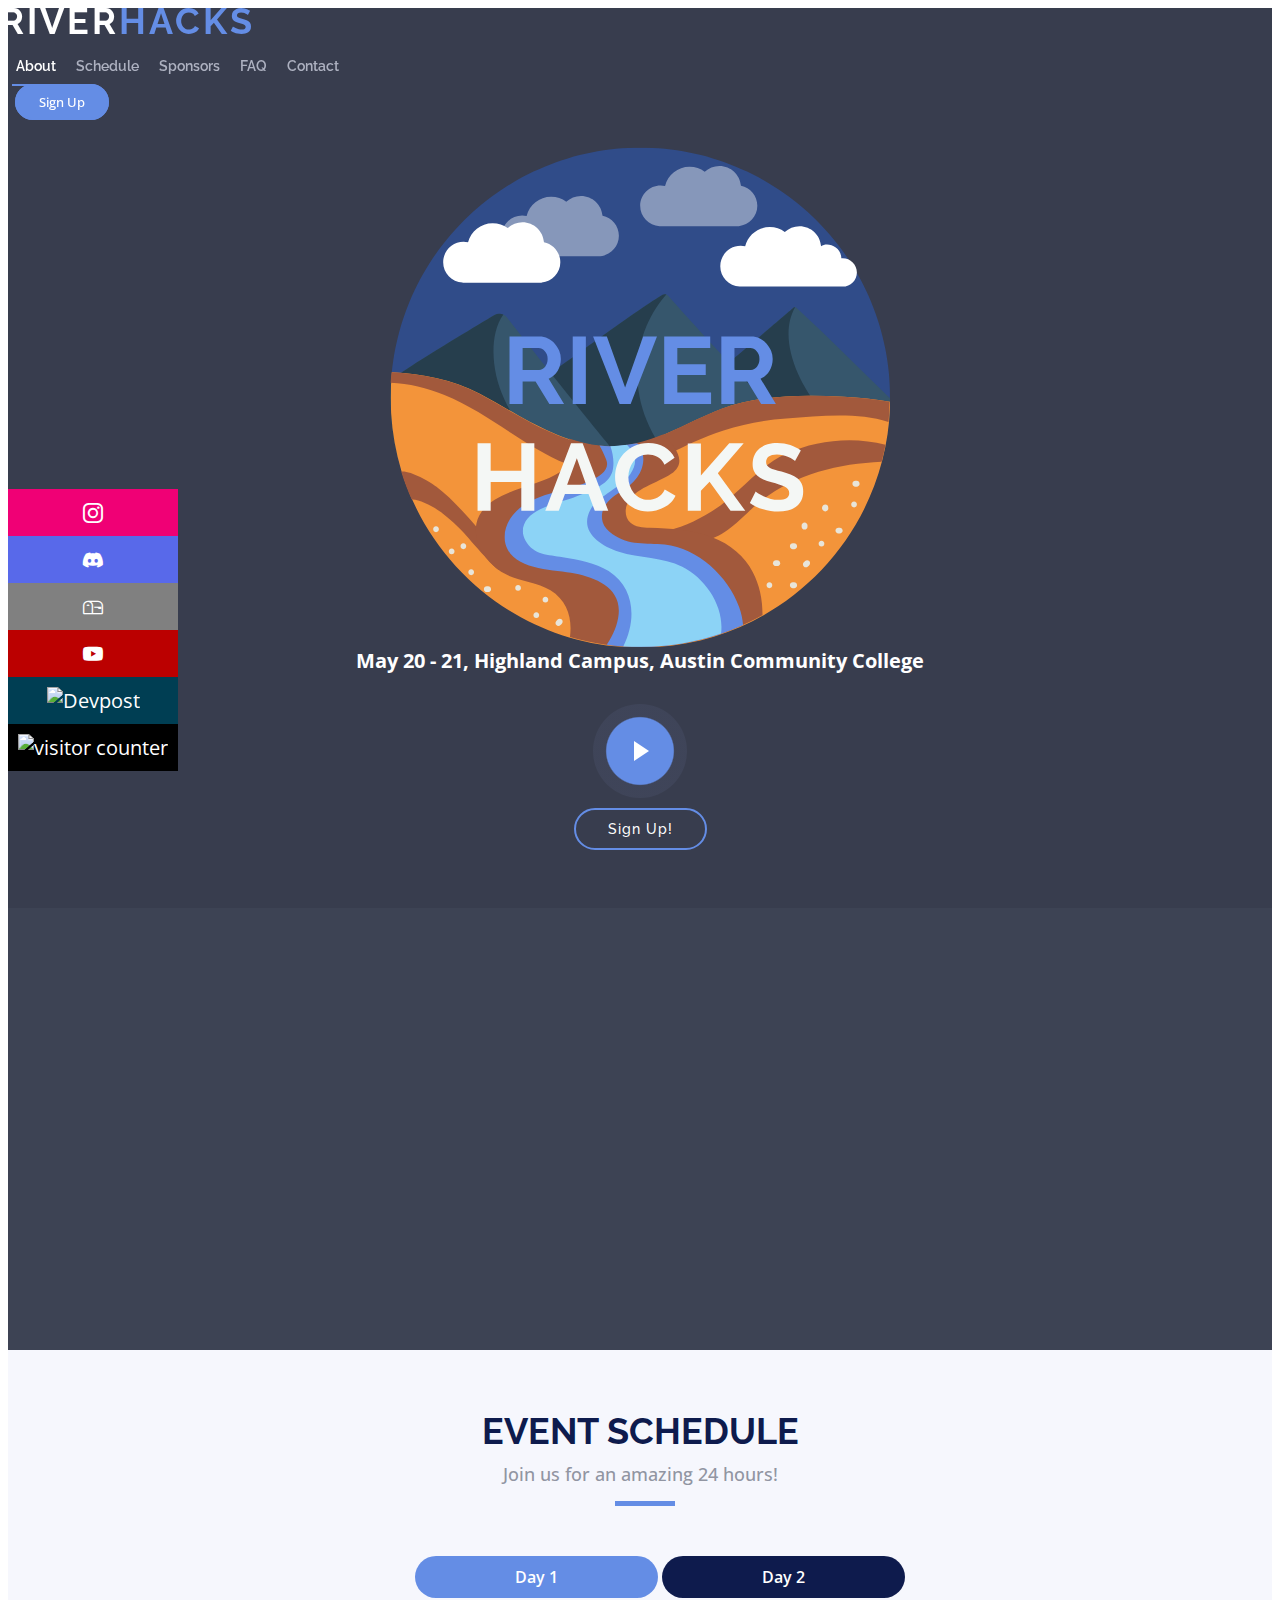
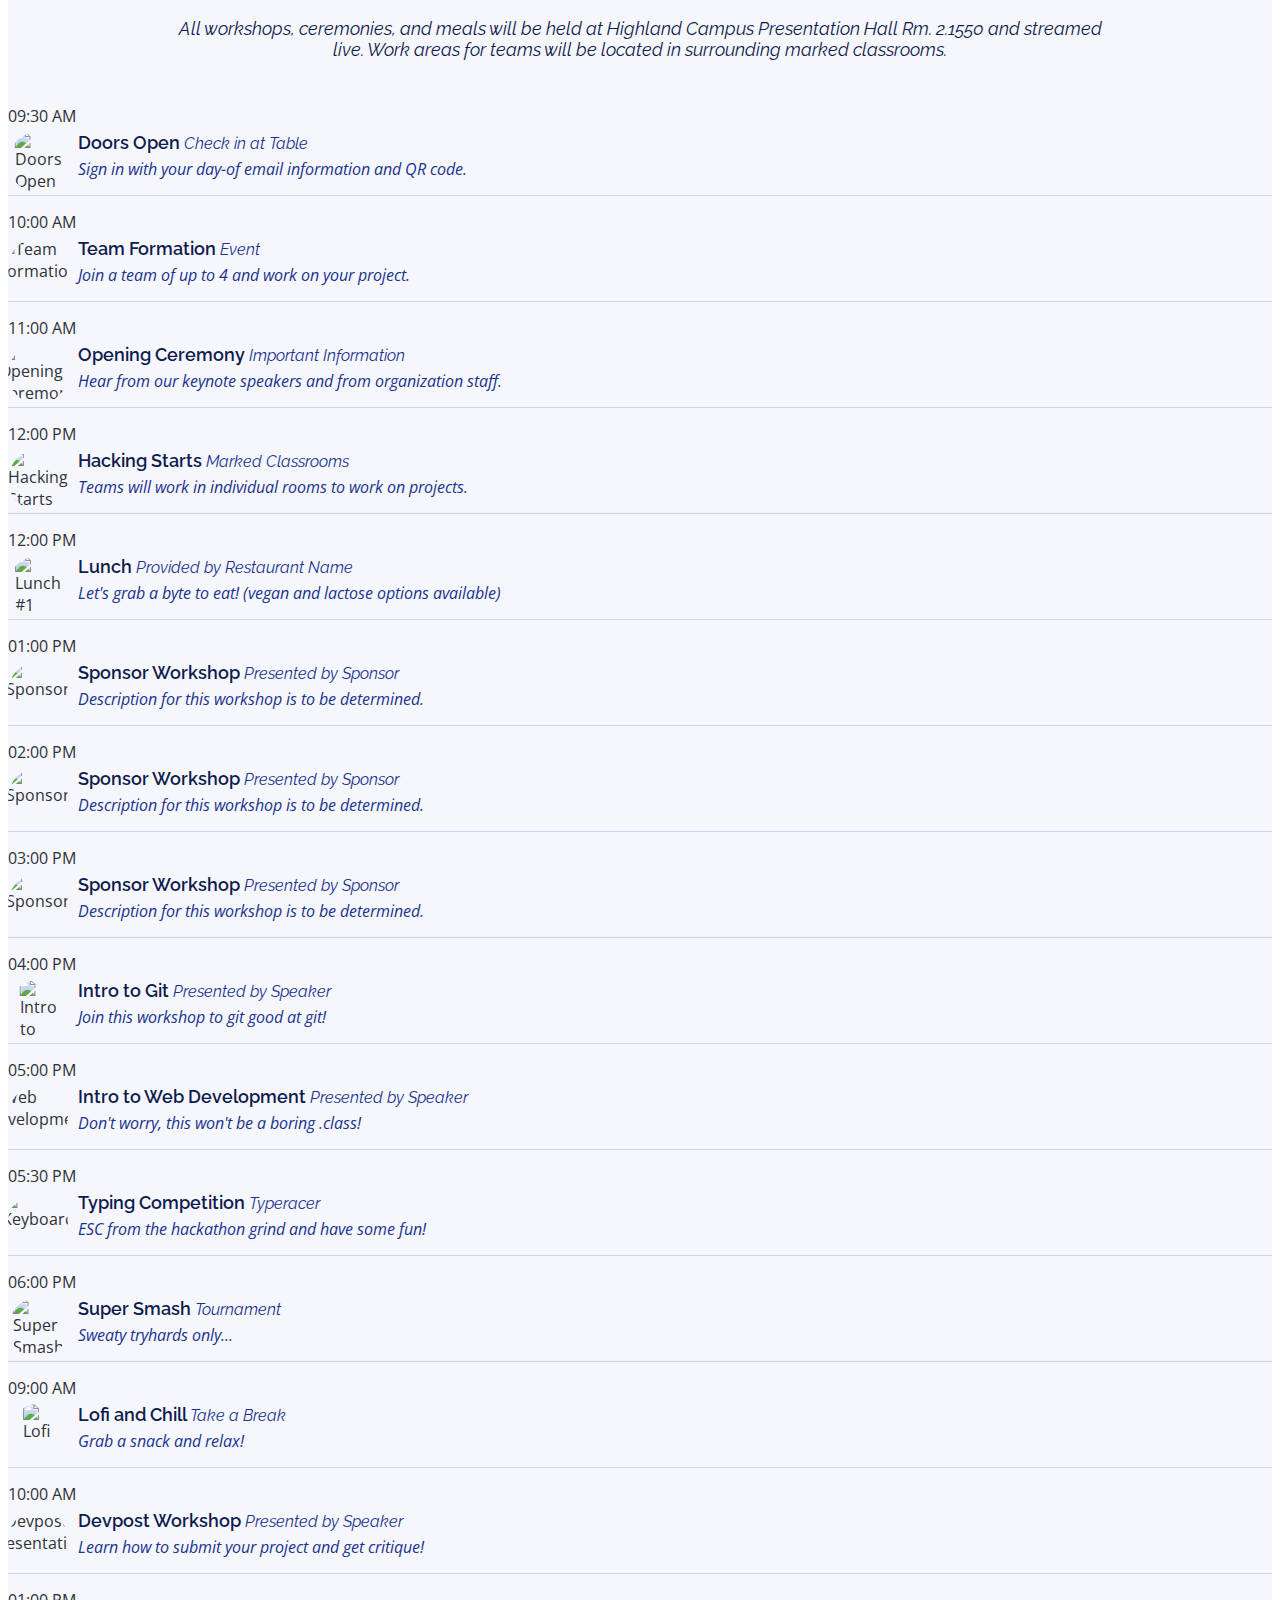
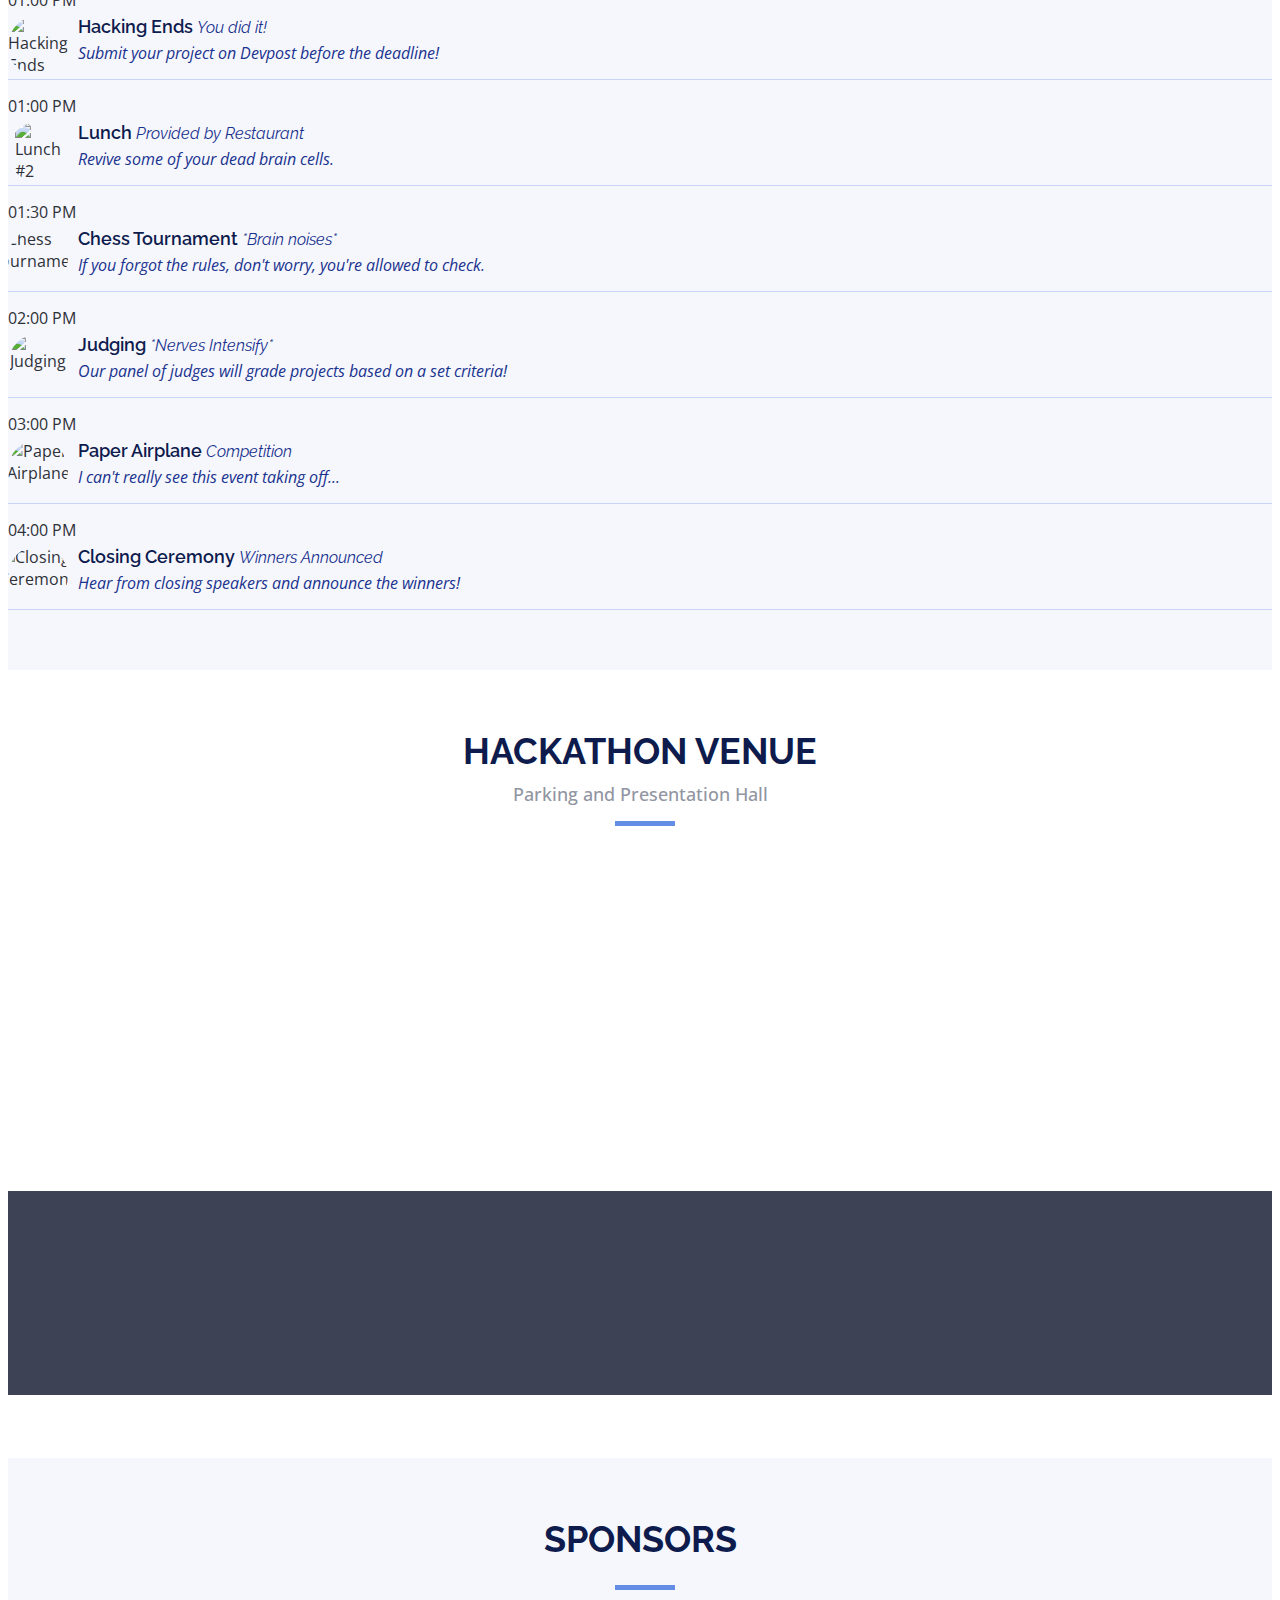
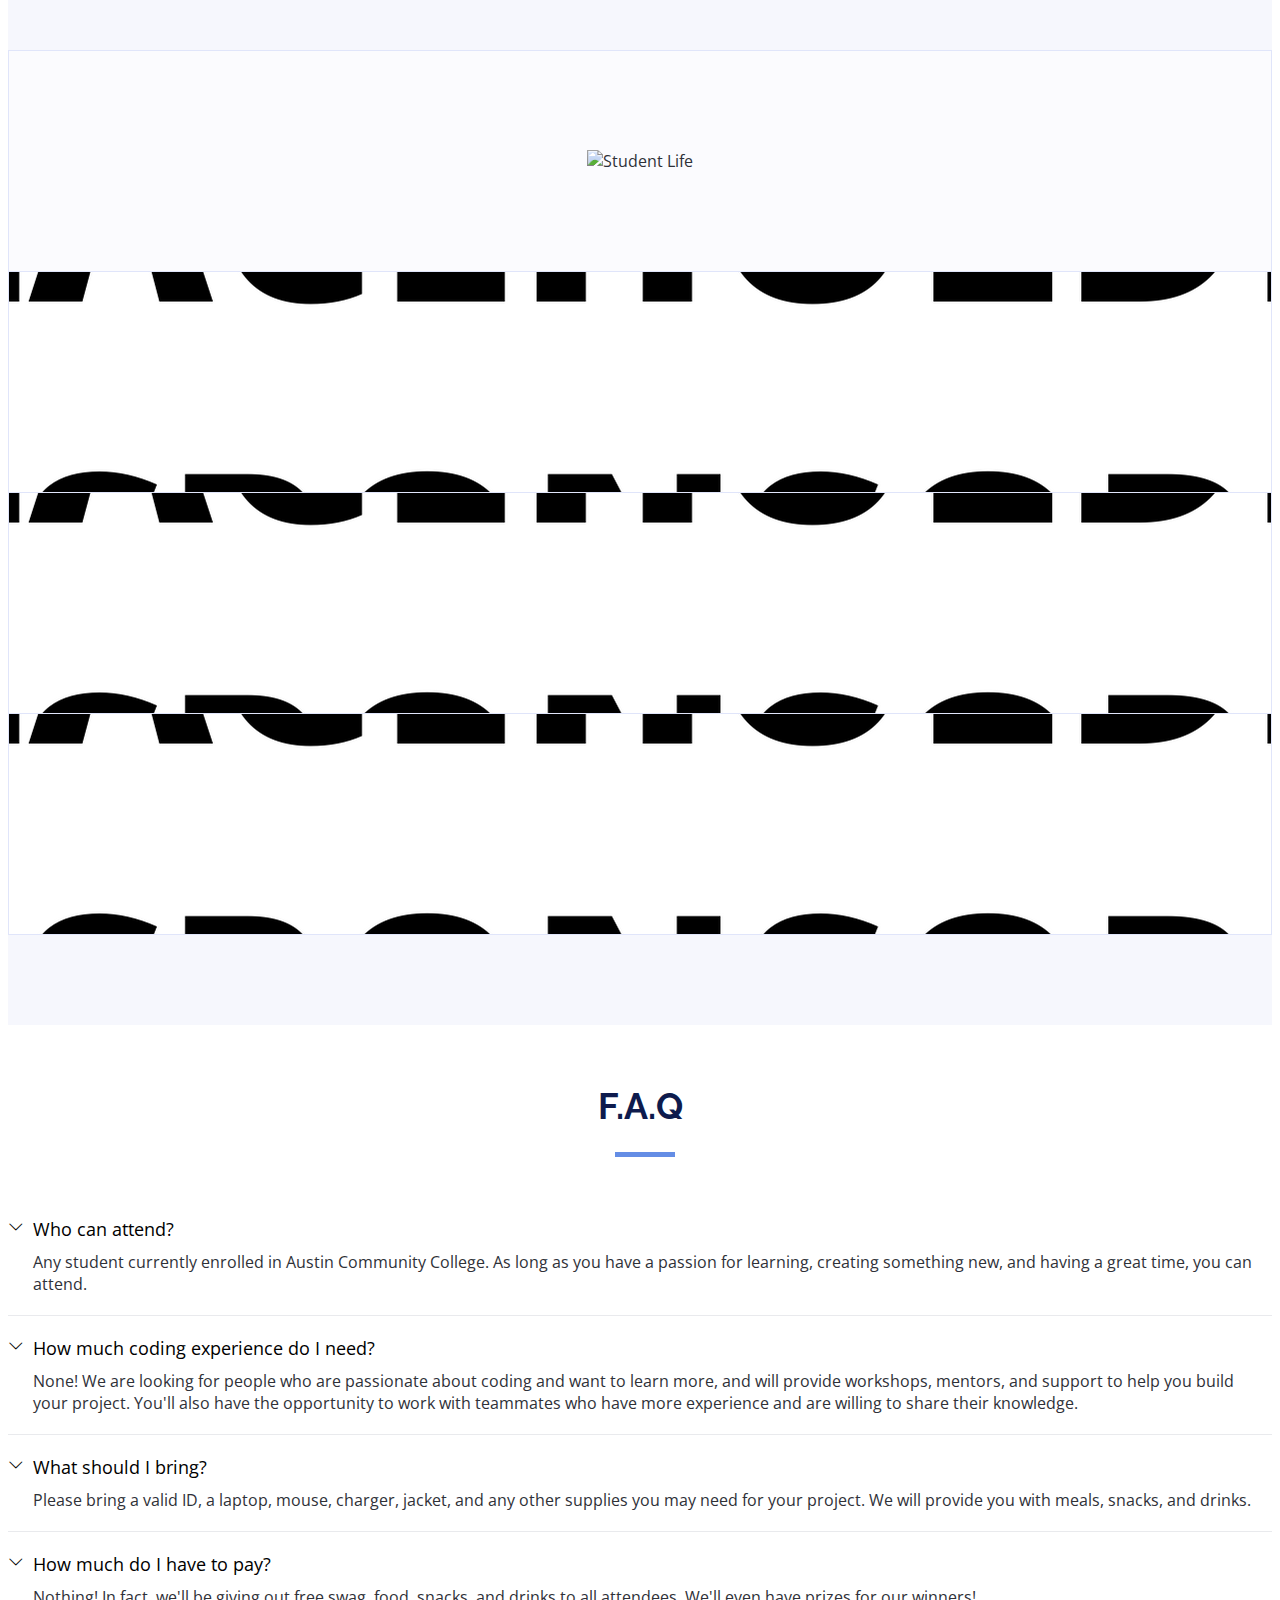
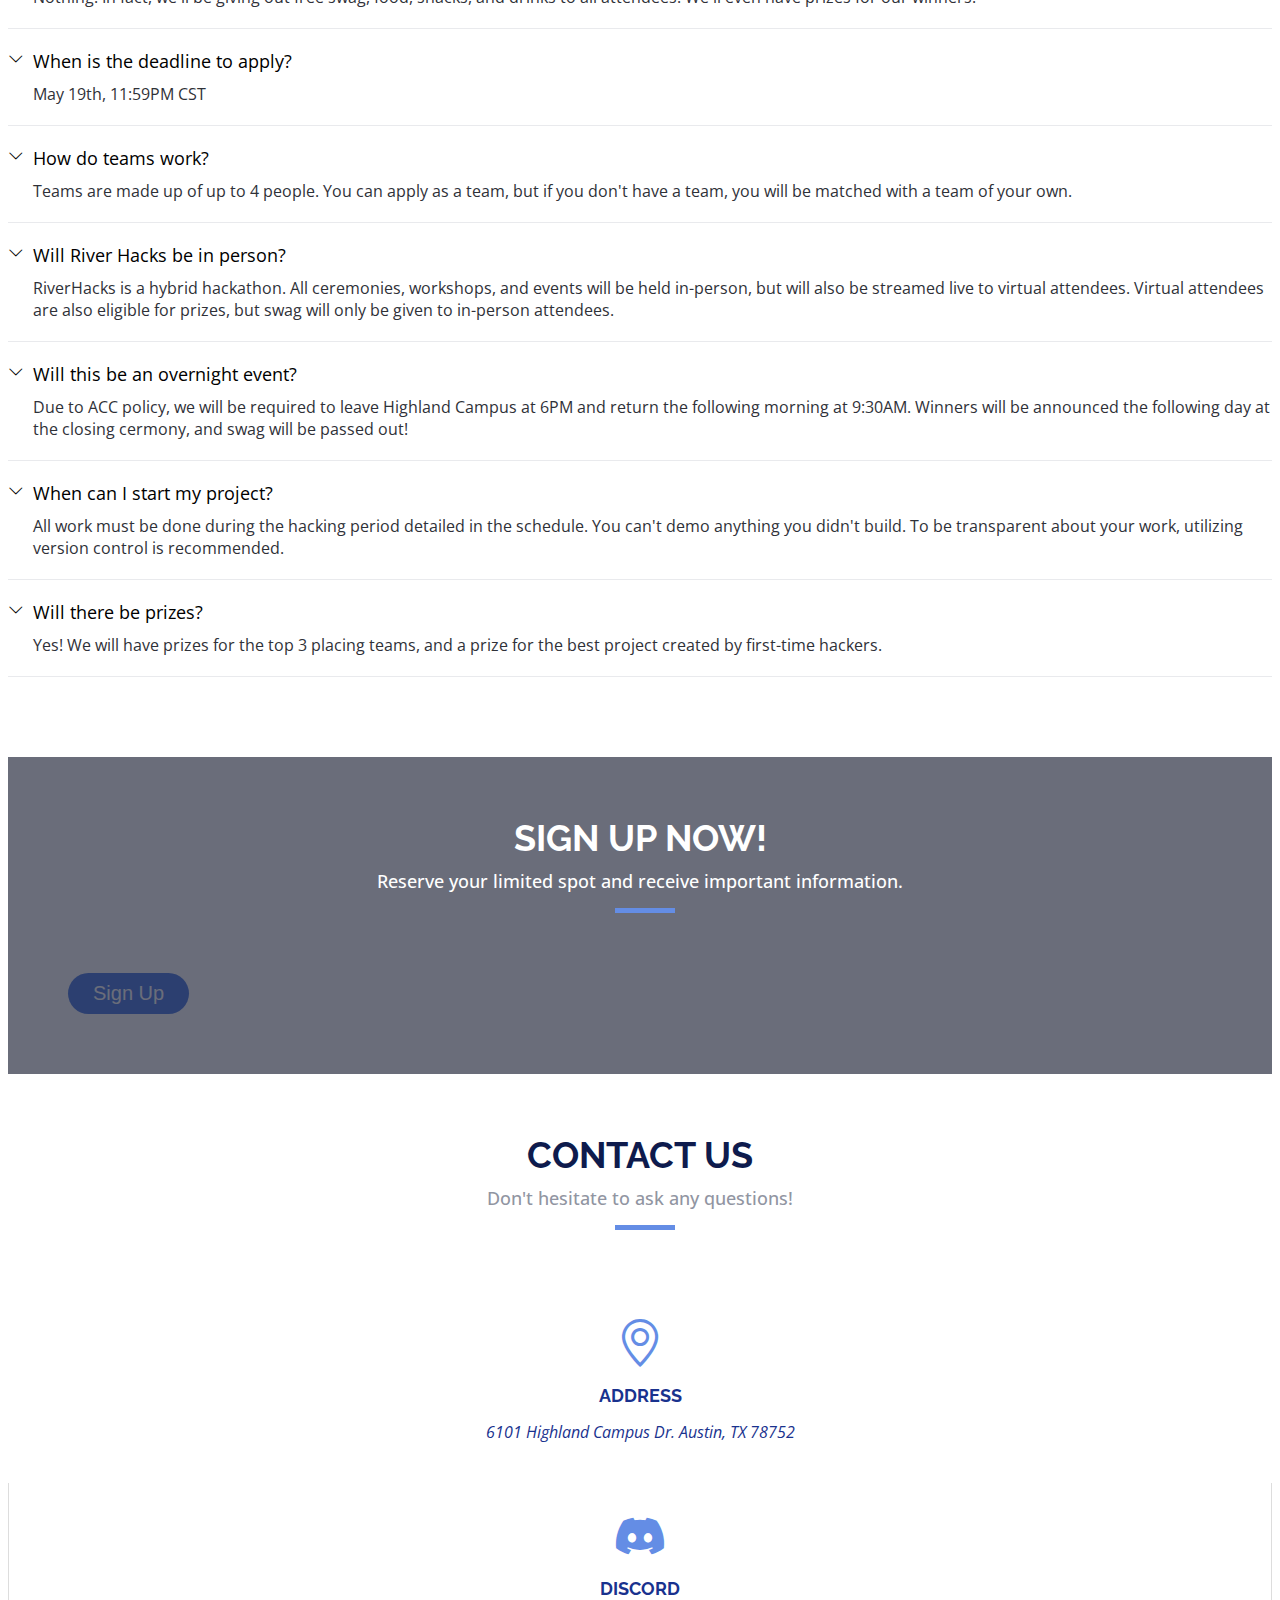
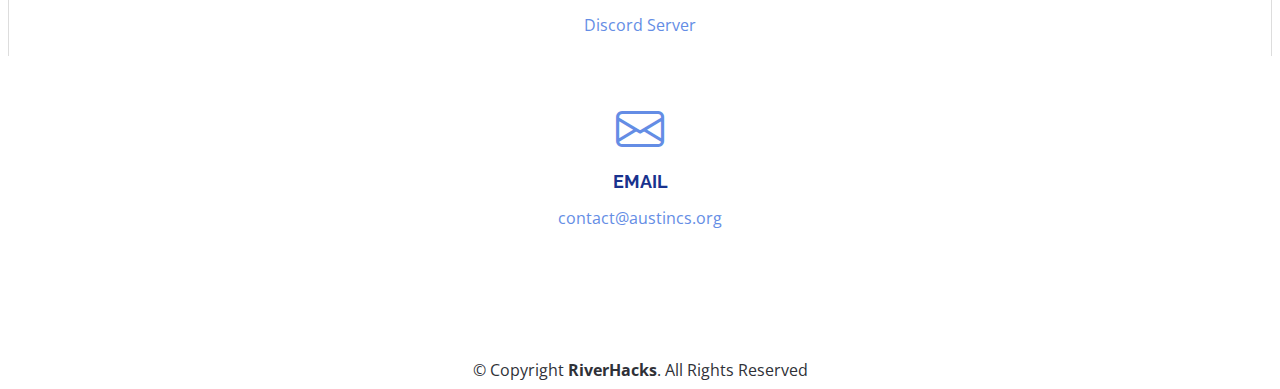
==== commit bf5dea4a: "update logo" ====
--- a/riverhacks/index.html
+++ b/riverhacks/index.html
@@ -7,14 +7,18 @@
 
     <title>RiverHacks 2022</title>
 
-    <meta property="og:title" content="RiverHacks 2022" />
-    <meta property="og:type" content="website" />
-    <meta property="og:url" content="https://austincs.org/riverhacks/" />
-    <meta property="og:image" content="https://austincs.org/riverhacks/assets/img/favicon.png" />
-    <meta property="og:description" content="River Hacks will be Austin Community College's first ever hackathon, open to all ACC students interested in building technology." />
-
-    <!-- Include this to make the og:image larger -->
-    <meta name="twitter:card" content="summary_large_image">
+    <meta http-equiv="X-UA-Compatible" content="ie=edge">
+    <meta name="description"
+          content="River Hacks will be Austin Community College's first ever hackathon, open to all ACC students interested in building technology.">
+    <meta name="keywords" content="RiverHacks, River Hacks, River, Hackathon, Austin Community College, ACC Hackathon">
+
+    <meta property="og:title" content="RiverHacks 2022"/>
+    <meta property="og:type" content="website"/>
+    <meta property="og:url" content="https://austincs.org/riverhacks/"/>
+    <meta property="og:image" content="https://austincs.org/riverhacks/assets/img/favicon.png"/>
+    <meta property="og:description"
+          content="River Hacks will be Austin Community College's first ever hackathon, open to all ACC students interested in building technology."/>
+    <meta name="theme-color" content="#FFFFFF">
 
     <!-- Favicons -->
     <link href="assets/img/favicon.png" rel="icon">
@@ -74,11 +78,14 @@
 <section id="hero">
     <div class="hero-container" data-aos="zoom-in" data-aos-delay="100">
         <!-- REPLACE WITH HEADER IMAGE -->
-        <h1 class="mb-4 pb-0">River<span>Hacks</span> <br>2022</h1>
-        <p class="mb-4 pb-0">May 20 - 21, Highland Campus, Austin Community College</p>
+        <img src="assets/img/graphics/sticker.svg" alt="Sticker">
+<!--        <h1 class="mb-4 pb-0">River<br><span>Hacks</span></h1>-->
+        <p class="my-4 pb-0">May 20 - 21, Highland Campus, Austin Community College</p>
         <!-- REPLACE THIS LINK WITH NEW VIDEO LINK -->
         <a href="https://youtu.be/GtTusXkxOM0" class="glightbox play-btn mb-4"></a>
-        <a href="#about" class="about-btn scrollto">About The Hackathon</a>
+        <a class="about-btn" target="_blank" rel="noopener noreferrer" href="https://forms.gle/M6McuNh3uRGL7Yur5">
+            Sign Up!
+        </a>
     </div>
 </section><!-- End Hero Section -->
 
@@ -91,7 +98,7 @@
                 <div class="col-lg-6">
                     <h2>About The Hackathon</h2>
                     <p>
-                        River Hacks will be Austin Community College's first ever hackathon, open to all ACC students
+                        RiverHacks will be Austin Community College's first ever hackathon, open to all ACC students
                         interested in building technology. You'll have 24 hours to work with a team to build a product
                         relevant to the Austin area. During the hybrid hackathon, you'll learn valuable skills,
                         learn from experts, and have fun along the way. Whether you're a beginner or a seasoned hacker,
@@ -147,7 +154,7 @@
                                 <img src="assets/img/schedule/doors.jpg" alt="Doors Open">
                             </div>
                             <h4>Doors Open <span> Check in at Table</span></h4>
-                            <p>Sign in with your day-of email information.</p>
+                            <p>Sign in with your day-of email information and QR code.</p>
                         </div>
                     </div>
 
@@ -160,7 +167,7 @@
                                 <img src="assets/img/schedule/team.jpg" alt="Team Formation">
                             </div>
                             <h4>Team Formation <span> Event</span></h4>
-                            <p>Join a team of 4 to work on your project.</p>
+                            <p>Join a team of up to 4 and work on your project.</p>
                         </div>
                     </div>
 
@@ -192,7 +199,7 @@
 
                     <div class="row schedule-item">
                         <div class="col-md-2">
-                            <time>01:00 PM</time>
+                            <time>12:00 PM</time>
                         </div>
                         <div class="col-md-10">
                             <div class="speaker">
@@ -200,6 +207,19 @@
                             </div>
                             <h4>Lunch <span>Provided by Restaurant Name</span></h4>
                             <p>Let's grab a byte to eat! (vegan and lactose options available)</p>
+                        </div>
+                    </div>
+
+                    <div class="row schedule-item">
+                        <div class="col-md-2">
+                            <time>01:00 PM</time>
+                        </div>
+                        <div class="col-md-10">
+                            <div class="speaker">
+                                <img src="assets/img/schedule/placeholder.png" alt="Sponsor">
+                            </div>
+                            <h4>Sponsor Workshop <span>Presented by Sponsor</span></h4>
+                            <p>Description for this workshop is to be determined.</p>
                         </div>
                     </div>
 
@@ -709,8 +729,11 @@
             class="bi bi-mailbox"></i></a>
     <a target="_blank" rel="noopener noreferrer" href="https://www.youtube.com/channel/UCSpkG5jG6pPDTZSG9HCEpRw"
        class="youtube"><i class="bi bi-youtube"></i></a>
-    <a target="_blank" rel="noopener noreferrer" href="#" class="devpost"><img src="assets/img/logos/devpost.png"
+    <a target="_blank" rel="noopener noreferrer" href="https://riverhacks-2022.devpost.com/" class="devpost"><img src="assets/img/logos/devpost.png"
                                                                                alt="Devpost"></a>
+    <a target="_blank" rel="noopener noreferrer" href="#" class="counter"><img
+            src="https://www.webfreecounter.com/hit.php?id=gmqkxnn&nd=4&style=88" border="0" alt="visitor counter"></a>
+
 
 </div><!-- End Social Bar -->
 
--- a/riverhacks/assets/css/style.css
+++ b/riverhacks/assets/css/style.css
@@ -1,194 +1,211 @@
 :root {
-  --highlight-color: #648DE5;
-  --dark-highlight-color: #304C89;
-  --light-color: #E8E5DA;
+    --highlight-color: #648DE5;
+    --dark-highlight-color: #304C89;
+    --light-color: #E8E5DA;
+    --bright-color: #FF7D00;
+    --main-text-color: #2f3138;
+    --pure-white: #fff;
+    --header-color: #0e1b4d;
+    --offset-paragraph: #9195a2;
+    --schedule-blue: #19328e;
+    --section-color: #f6f7fd;
+    --supporters-color: #e0e5fa;
 }
 
 /*--------------------------------------------------------------
 # General
 --------------------------------------------------------------*/
 body {
-  background: #fff;
-  color: #2f3138;
-  font-family: "Open Sans", sans-serif;
+    background: var(--pure-white);
+    color: var(--main-text-color);
+    font-family: "Open Sans", sans-serif;
 }
 
 a {
-  color: var(--highlight-color);
-  text-decoration: none;
-  transition: 0.5s;
+    color: var(--highlight-color);
+    text-decoration: none;
+    transition: 0.5s;
 }
 
 a:hover, a:active, a:focus {
-  color: #f8234a;
-  outline: none;
-  text-decoration: none;
+    color: var(--bright-color);
+    outline: none;
+    text-decoration: none;
 }
 
 p {
-  padding: 0;
-  margin: 0 0 30px 0;
+    padding: 0;
+    margin: 0 0 30px 0;
 }
 
 h1, h2, h3, h4, h5, h6 {
-  font-family: "Raleway", sans-serif;
-  font-weight: 400;
-  margin: 0 0 20px 0;
-  padding: 0;
-  color: #0e1b4d;
+    font-family: "Raleway", sans-serif;
+    font-weight: 400;
+    margin: 0 0 20px 0;
+    padding: 0;
+    color: var(--header-color);
 }
 
 .main-page {
-  margin-top: 70px;
-}
-
-/* Prelaoder */
-#preloader {
-  position: fixed;
-  left: 0;
-  top: 0;
-  z-index: 999;
-  width: 100%;
-  height: 100%;
-  overflow: visible;
-  background: #fff url("../img/preloader.svg") no-repeat center center;
+    margin-top: 70px;
 }
 
 /*--------------------------------------------------------------
 # Back to top button
 --------------------------------------------------------------*/
 .back-to-top {
-  position: fixed;
-  visibility: hidden;
-  opacity: 0;
-  right: 15px;
-  bottom: 15px;
-  z-index: 996;
-  background: var(--highlight-color);
-  width: 40px;
-  height: 40px;
-  border-radius: 50px;
-  transition: all 0.4s;
-}
+    position: fixed;
+    visibility: hidden;
+    opacity: 0;
+    right: 15px;
+    bottom: 15px;
+    z-index: 996;
+    background: var(--highlight-color);
+    width: 40px;
+    height: 40px;
+    border-radius: 50px;
+    transition: all 0.4s;
+}
+
 .back-to-top i {
-  font-size: 28px;
-  color: #fff;
-  line-height: 0;
-}
+    font-size: 28px;
+    color: var(--pure-white);
+    line-height: 0;
+}
+
 .back-to-top:hover {
-  background: #f94a6a;
-  color: #fff;
-}
+    background: var(--bright-color);
+    color: var(--pure-white);
+}
+
 .back-to-top.active {
-  visibility: visible;
-  opacity: 1;
+    visibility: visible;
+    opacity: 1;
 }
 
 /* Sections Header
 --------------------------------*/
 .section-header {
-  margin-bottom: 60px;
-  position: relative;
-  padding-bottom: 20px;
-}
+    margin-bottom: 60px;
+    position: relative;
+    padding-bottom: 20px;
+}
+
 .section-header::before {
-  content: "";
-  position: absolute;
-  display: block;
-  width: 60px;
-  height: 5px;
-  background: var(--highlight-color);
-  bottom: 0;
-  left: calc(50% - 25px);
-}
+    content: "";
+    position: absolute;
+    display: block;
+    width: 60px;
+    height: 5px;
+    background: var(--highlight-color);
+    bottom: 0;
+    left: calc(50% - 25px);
+}
+
 .section-header h2 {
-  font-size: 36px;
-  text-transform: uppercase;
-  text-align: center;
-  font-weight: 700;
-  margin-bottom: 10px;
-}
+    font-size: 36px;
+    text-transform: uppercase;
+    text-align: center;
+    font-weight: 700;
+    margin-bottom: 10px;
+}
+
 .section-header p {
-  text-align: center;
-  padding: 0;
-  margin: 0;
-  font-size: 18px;
-  font-weight: 500;
-  color: #9195a2;
+    text-align: center;
+    padding: 0;
+    margin: 0;
+    font-size: 18px;
+    font-weight: 500;
+    color: var(--offset-paragraph);
 }
 
 .section-with-bg {
-  background-color: #f6f7fd;
+    background-color: var(--section-color);
 }
 
 /*--------------------------------------------------------------
 # Header
 --------------------------------------------------------------*/
 #header {
-  height: 90px;
-  position: fixed;
-  left: 0;
-  top: 0;
-  right: 0;
-  transition: all 0.5s;
-  z-index: 997;
-}
+    height: 90px;
+    position: fixed;
+    left: 0;
+    top: 0;
+    right: 0;
+    transition: all 0.5s;
+    z-index: 997;
+}
+
 #header.header-scrolled, #header.header-inner {
-  background: rgba(6, 12, 34, 0.98);
-  height: 70px;
-}
+    background: rgba(6, 12, 34, 0.98);
+    height: 70px;
+}
+
 #header #logo h1 {
-  font-size: 36px;
-  margin: 0;
-  font-family: "Raleway", sans-serif;
-  font-weight: 700;
-  letter-spacing: 3px;
-  text-transform: uppercase;
-}
+    font-size: 36px;
+    margin: 0;
+    font-family: "Raleway", sans-serif;
+    font-weight: 700;
+    letter-spacing: 3px;
+    text-transform: uppercase;
+}
+
 #header #logo h1 span {
-  color: var(--highlight-color);
-}
+    color: var(--highlight-color);
+}
+
 #header #logo h1 a, #header #logo h1 a:hover {
-  color: #fff;
-}
+    color: var(--pure-white);
+}
+
 #header #logo img {
-  padding: 0;
-  margin: 0;
-  max-height: 40px;
-}
+    padding: 0;
+    margin: 0;
+    max-height: 40px;
+}
+
 @media (max-width: 992px) {
-  #header #logo img {
-    max-height: 30px;
-  }
+    #header #logo img {
+        max-height: 30px;
+    }
 }
 
 /*--------------------------------------------------------------
 # Buy Tickets
 --------------------------------------------------------------*/
 .buy-tickets {
-  color: #fff;
-  background: var(--highlight-color);
-  padding: 7px 22px;
-  margin: 0 0 0 15px;
-  border-radius: 50px;
-  border: 2px solid var(--highlight-color);
-  transition: all ease-in-out 0.3s;
-  font-weight: 500;
-  line-height: 1;
-  font-size: 13px;
-  white-space: nowrap;
-}
+    color: var(--pure-white);
+    background: var(--highlight-color);
+    padding: 7px 22px;
+    margin: 0 0 0 15px;
+    border-radius: 50px;
+    border: 2px solid var(--highlight-color);
+    transition: all ease-in-out 0.3s;
+    font-weight: 500;
+    line-height: 1;
+    font-size: 13px;
+    white-space: nowrap;
+}
+
 .buy-tickets:hover {
-  background: none;
-  color: #fff;
-}
+    background: none;
+    color: var(--pure-white);
+}
+
 .buy-tickets:focus {
-  color: #fff;
-}
+    color: var(--pure-white);
+}
+
 @media (max-width: 992px) {
-  .buy-tickets {
-    margin: 0 15px 0 0;
-  }
+    .buy-tickets {
+        margin: 0 15px 0 0;
+    }
+}
+
+@media (max-width: 460px) {
+    .buy-tickets {
+        display: none;
+    }
 }
 
 /*--------------------------------------------------------------
@@ -198,1223 +215,1033 @@
 * Desktop Navigation 
 */
 .navbar {
-  padding: 0;
-}
+    padding: 0;
+}
+
 .navbar ul {
-  margin: 0;
-  padding: 0;
-  display: flex;
-  list-style: none;
-  align-items: center;
-}
+    margin: 0;
+    padding: 0;
+    display: flex;
+    list-style: none;
+    align-items: center;
+}
+
 .navbar li {
-  position: relative;
-}
+    position: relative;
+}
+
 .navbar > ul > li {
-  white-space: nowrap;
-  padding: 10px 0 10px 12px;
-}
+    white-space: nowrap;
+    padding: 10px 0 10px 12px;
+}
+
 .navbar a, .navbar a:focus {
-  display: flex;
-  align-items: center;
-  justify-content: space-between;
-  color: rgba(202, 206, 221, 0.8);
-  font-family: "Raleway", sans-serif;
-  font-weight: 600;
-  font-size: 14px;
-  white-space: nowrap;
-  transition: 0.3s;
-  position: relative;
-  padding: 6px 4px;
-}
+    display: flex;
+    align-items: center;
+    justify-content: space-between;
+    color: rgba(202, 206, 221, 0.8);
+    font-family: "Raleway", sans-serif;
+    font-weight: 600;
+    font-size: 14px;
+    white-space: nowrap;
+    transition: 0.3s;
+    position: relative;
+    padding: 6px 4px;
+}
+
 .navbar a i, .navbar a:focus i {
-  font-size: 12px;
-  line-height: 0;
-  margin-left: 5px;
-}
+    font-size: 12px;
+    line-height: 0;
+    margin-left: 5px;
+}
+
 .navbar > ul > li > a:before {
-  content: "";
-  position: absolute;
-  width: 0;
-  height: 2px;
-  bottom: -6px;
-  left: 0;
-  background-color: var(--highlight-color);
-  visibility: hidden;
-  transition: all 0.3s ease-in-out 0s;
-}
+    content: "";
+    position: absolute;
+    width: 0;
+    height: 2px;
+    bottom: -6px;
+    left: 0;
+    background-color: var(--highlight-color);
+    visibility: hidden;
+    transition: all 0.3s ease-in-out 0s;
+}
+
 .navbar a:hover:before, .navbar li:hover > a:before, .navbar .active:before {
-  visibility: visible;
-  width: 100%;
-}
+    visibility: visible;
+    width: 100%;
+}
+
 .navbar a:hover, .navbar .active, .navbar .active:focus, .navbar li:hover > a {
-  color: #fff;
-}
+    color: var(--pure-white);
+}
+
 .navbar .dropdown ul {
-  display: block;
-  position: absolute;
-  left: 12px;
-  top: calc(100% + 30px);
-  margin: 0;
-  padding: 10px 0;
-  z-index: 99;
-  opacity: 0;
-  visibility: hidden;
-  background: #fff;
-  box-shadow: 0px 0px 30px rgba(127, 137, 161, 0.25);
-  transition: 0.3s;
-}
+    display: block;
+    position: absolute;
+    left: 12px;
+    top: calc(100% + 30px);
+    margin: 0;
+    padding: 10px 0;
+    z-index: 99;
+    opacity: 0;
+    visibility: hidden;
+    background: var(--pure-white);
+    box-shadow: 0 0 30px rgba(127, 137, 161, 0.25);
+    transition: 0.3s;
+}
+
 .navbar .dropdown ul li {
-  min-width: 200px;
-}
+    min-width: 200px;
+}
+
 .navbar .dropdown ul a {
-  padding: 10px 20px;
-  font-size: 14px;
-  text-transform: none;
-  color: #060c22;
-}
+    padding: 10px 20px;
+    font-size: 14px;
+    text-transform: none;
+    color: #060c22;
+}
+
 .navbar .dropdown ul a i {
-  font-size: 12px;
-}
+    font-size: 12px;
+}
+
 .navbar .dropdown ul a:hover, .navbar .dropdown ul .active:hover, .navbar .dropdown ul li:hover > a {
-  color: var(--highlight-color);
-}
+    color: var(--highlight-color);
+}
+
 .navbar .dropdown:hover > ul {
-  opacity: 1;
-  top: 100%;
-  visibility: visible;
-}
+    opacity: 1;
+    top: 100%;
+    visibility: visible;
+}
+
 .navbar .dropdown .dropdown ul {
-  top: 0;
-  left: calc(100% - 30px);
-  visibility: hidden;
-}
+    top: 0;
+    left: calc(100% - 30px);
+    visibility: hidden;
+}
+
 .navbar .dropdown .dropdown:hover > ul {
-  opacity: 1;
-  top: 0;
-  left: 100%;
-  visibility: visible;
-}
+    opacity: 1;
+    top: 0;
+    left: 100%;
+    visibility: visible;
+}
+
 @media (max-width: 1366px) {
-  .navbar .dropdown .dropdown ul {
-    left: -90%;
-  }
-  .navbar .dropdown .dropdown:hover > ul {
-    left: -100%;
-  }
+    .navbar .dropdown .dropdown ul {
+        left: -90%;
+    }
+
+    .navbar .dropdown .dropdown:hover > ul {
+        left: -100%;
+    }
 }
 
 /**
 * Mobile Navigation 
 */
 .mobile-nav-toggle {
-  color: #fff;
-  font-size: 28px;
-  cursor: pointer;
-  display: none;
-  line-height: 0;
-  transition: 0.5s;
+    color: var(--pure-white);
+    font-size: 28px;
+    cursor: pointer;
+    display: none;
+    line-height: 0;
+    transition: 0.5s;
 }
 
 @media (max-width: 991px) {
-  .mobile-nav-toggle {
+    .mobile-nav-toggle {
+        display: block;
+    }
+
+    .navbar ul {
+        display: none;
+    }
+}
+
+.navbar-mobile {
+    position: fixed;
+    overflow: hidden;
+    top: 0;
+    right: 0;
+    left: 0;
+    bottom: 0;
+    background: rgba(0, 0, 0, 0.9);
+    transition: 0.3s;
+    z-index: 999;
+}
+
+.navbar-mobile .mobile-nav-toggle {
+    position: absolute;
+    top: 15px;
+    right: 15px;
+}
+
+.navbar-mobile ul {
     display: block;
-  }
-
-  .navbar ul {
+    position: absolute;
+    top: 55px;
+    right: 15px;
+    bottom: 15px;
+    left: 15px;
+    padding: 10px 0;
+    background-color: var(--pure-white);
+    overflow-y: auto;
+    transition: 0.3s;
+}
+
+.navbar-mobile > ul > li {
+    padding: 0;
+}
+
+.navbar-mobile a:hover:before, .navbar-mobile li:hover > a:before, .navbar-mobile .active:before {
+    visibility: hidden;
+}
+
+.navbar-mobile a, .navbar-mobile a:focus {
+    padding: 10px 20px;
+    font-size: 15px;
+    color: #060c22;
+}
+
+.navbar-mobile a:hover, .navbar-mobile .active, .navbar-mobile li:hover > a {
+    color: var(--highlight-color);
+}
+
+.navbar-mobile .getstarted, .navbar-mobile .getstarted:focus {
+    margin: 15px;
+}
+
+.navbar-mobile .dropdown ul {
+    position: static;
     display: none;
-  }
-}
-.navbar-mobile {
-  position: fixed;
-  overflow: hidden;
-  top: 0;
-  right: 0;
-  left: 0;
-  bottom: 0;
-  background: rgba(0, 0, 0, 0.9);
-  transition: 0.3s;
-  z-index: 999;
-}
-.navbar-mobile .mobile-nav-toggle {
-  position: absolute;
-  top: 15px;
-  right: 15px;
-}
-.navbar-mobile ul {
-  display: block;
-  position: absolute;
-  top: 55px;
-  right: 15px;
-  bottom: 15px;
-  left: 15px;
-  padding: 10px 0;
-  background-color: #fff;
-  overflow-y: auto;
-  transition: 0.3s;
-}
-.navbar-mobile > ul > li {
-  padding: 0;
-}
-.navbar-mobile a:hover:before, .navbar-mobile li:hover > a:before, .navbar-mobile .active:before {
-  visibility: hidden;
-}
-.navbar-mobile a, .navbar-mobile a:focus {
-  padding: 10px 20px;
-  font-size: 15px;
-  color: #060c22;
-}
-.navbar-mobile a:hover, .navbar-mobile .active, .navbar-mobile li:hover > a {
-  color: var(--highlight-color);
-}
-.navbar-mobile .getstarted, .navbar-mobile .getstarted:focus {
-  margin: 15px;
-}
-.navbar-mobile .dropdown ul {
-  position: static;
-  display: none;
-  margin: 10px 20px;
-  padding: 10px 0;
-  z-index: 99;
-  opacity: 1;
-  visibility: visible;
-  background: #fff;
-  box-shadow: 0px 0px 30px rgba(127, 137, 161, 0.25);
-}
+    margin: 10px 20px;
+    padding: 10px 0;
+    z-index: 99;
+    opacity: 1;
+    visibility: visible;
+    background: var(--pure-white);
+    box-shadow: 0 0 30px rgba(127, 137, 161, 0.25);
+}
+
 .navbar-mobile .dropdown ul li {
-  min-width: 200px;
-}
+    min-width: 200px;
+}
+
 .navbar-mobile .dropdown ul a {
-  padding: 10px 20px;
-}
+    padding: 10px 20px;
+}
+
 .navbar-mobile .dropdown ul a i {
-  font-size: 12px;
-}
+    font-size: 12px;
+}
+
 .navbar-mobile .dropdown ul a:hover, .navbar-mobile .dropdown ul .active:hover, .navbar-mobile .dropdown ul li:hover > a {
-  color: var(--highlight-color);
-}
+    color: var(--highlight-color);
+}
+
 .navbar-mobile .dropdown > .dropdown-active {
-  display: block;
+    display: block;
 }
 
 /*--------------------------------------------------------------
 # Hero Section
 --------------------------------------------------------------*/
 #hero {
-  width: 100%;
-  height: 100vh;
-  background: url(../img/hero-bg.jpg) top center;
-  background-size: cover;
-  overflow: hidden;
-  position: relative;
-}
+    width: 100%;
+    height: 100vh;
+    background: url(../img/hero-bg.jpg) top center;
+    background-size: cover;
+    overflow: hidden;
+    position: relative;
+}
+
 @media (min-width: 1024px) {
-  #hero {
-    background-attachment: fixed;
-  }
-}
+    #hero {
+        background-attachment: fixed;
+    }
+}
+
+#hero img {
+    height: 500px;
+}
+
 #hero:before {
-  content: "";
-  background: rgba(6, 12, 34, 0.8);
-  position: absolute;
-  bottom: 0;
-  top: 0;
-  left: 0;
-  right: 0;
-}
+    content: "";
+    background: rgba(6, 12, 34, 0.8);
+    position: absolute;
+    bottom: 0;
+    top: 0;
+    left: 0;
+    right: 0;
+}
+
 #hero .hero-container {
-  position: absolute;
-  bottom: 0;
-  left: 0;
-  top: 90px;
-  right: 0;
-  display: flex;
-  justify-content: center;
-  align-items: center;
-  flex-direction: column;
-  text-align: center;
-  padding: 0 15px;
-}
+    position: absolute;
+    bottom: 0;
+    left: 0;
+    top: 90px;
+    right: 0;
+    display: flex;
+    justify-content: center;
+    align-items: center;
+    flex-direction: column;
+    text-align: center;
+    padding: 0 15px;
+}
+
 @media (max-width: 991px) {
-  #hero .hero-container {
-    top: 70px;
-  }
-}
+    #hero .hero-container {
+        top: 70px;
+    }
+
+    #hero img {
+        height: 350px;
+    }
+}
+
+@media (max-width: 450px) {
+    #hero img {
+        height: 250px;
+    }
+}
+
 #hero h1 {
-  color: #fff;
-  font-family: "Raleway", sans-serif;
-  font-size: 56px;
-  font-weight: 600;
-  text-transform: uppercase;
-}
+    color: var(--pure-white);
+    font-family: "Raleway", sans-serif;
+    font-size: 200px;
+    font-weight: 600;
+    text-transform: uppercase;
+}
+
 #hero h1 span {
-  color: var(--highlight-color);
-}
+    color: var(--highlight-color);
+}
+
 @media (max-width: 991px) {
-  #hero h1 {
-    font-size: 34px;
-  }
-}
+    #hero h1 {
+        font-size: 100px;
+    }
+}
+
 #hero p {
-  color: #ebebeb;
-  font-weight: 700;
-  font-size: 20px;
-}
+    color: var(--pure-white);
+    font-weight: 700;
+    font-size: 20px;
+}
+
 @media (max-width: 991px) {
-  #hero p {
+    #hero p {
+        font-size: 16px;
+    }
+}
+
+#hero .play-btn {
+    width: 94px;
+    height: 94px;
+    background: radial-gradient(var(--highlight-color) 50%, rgba(101, 111, 150, 0.15) 52%);
+    border-radius: 50%;
+    display: block;
+    position: relative;
+    overflow: hidden;
+}
+
+#hero .play-btn::after {
+    content: "";
+    position: absolute;
+    left: 50%;
+    top: 50%;
+    transform: translateX(-40%) translateY(-50%);
+    width: 0;
+    height: 0;
+    border-top: 10px solid transparent;
+    border-bottom: 10px solid transparent;
+    border-left: 15px solid var(--pure-white);
+    z-index: 100;
+    transition: all 400ms cubic-bezier(0.55, 0.055, 0.675, 0.19);
+}
+
+#hero .play-btn:before {
+    content: "";
+    position: absolute;
+    width: 120px;
+    height: 120px;
+    -webkit-animation-delay: 0s;
+    animation-delay: 0s;
+    -webkit-animation: pulsate-btn 2s;
+    animation: pulsate-btn 2s;
+    -webkit-animation-iteration-count: infinite;
+    animation-iteration-count: infinite;
+    opacity: 1;
+    border-radius: 50%;
+    border: 2px solid rgba(163, 163, 163, 0.4);
+    top: -15%;
+    left: -15%;
+    background: rgba(198, 16, 0, 0);
+}
+
+#hero .play-btn:hover::after {
+    border-left: 15px solid var(--highlight-color);
+    transform: scale(20);
+}
+
+#hero .play-btn:hover::before {
+    content: "";
+    position: absolute;
+    left: 50%;
+    top: 50%;
+    transform: translateX(-40%) translateY(-50%);
+    width: 0;
+    height: 0;
+    border: none;
+    border-top: 10px solid transparent;
+    border-bottom: 10px solid transparent;
+    border-left: 15px solid var(--pure-white);
+    z-index: 200;
+    -webkit-animation: none;
+    animation: none;
+    border-radius: 0;
+}
+
+#hero .about-btn {
+    font-family: "Raleway", sans-serif;
+    font-weight: 500;
+    font-size: 14px;
+    letter-spacing: 1px;
+    display: inline-block;
+    padding: 12px 32px;
+    border-radius: 50px;
+    transition: 0.5s;
+    line-height: 1;
+    margin: 10px;
+    color: var(--pure-white);
+    -webkit-animation-delay: 0.8s;
+    animation-delay: 0.8s;
+    border: 2px solid var(--highlight-color);
+}
+
+#hero .about-btn:hover {
+    background: var(--highlight-color);
+    color: var(--pure-white);
+}
+
+@-webkit-keyframes pulsate-btn {
+    0% {
+        transform: scale(0.6, 0.6);
+        opacity: 1;
+    }
+    100% {
+        transform: scale(1, 1);
+        opacity: 0;
+    }
+}
+
+@keyframes pulsate-btn {
+    0% {
+        transform: scale(0.6, 0.6);
+        opacity: 1;
+    }
+    100% {
+        transform: scale(1, 1);
+        opacity: 0;
+    }
+}
+
+/*--------------------------------------------------------------
+# About Section
+--------------------------------------------------------------*/
+#about {
+    background: url("../img/about-bg.png");
+    background-size: cover;
+    overflow: hidden;
+    position: relative;
+    color: var(--pure-white);
+    padding: 60px 0 40px 0;
+}
+
+@media (min-width: 1024px) {
+    #about {
+        background-attachment: fixed;
+    }
+}
+
+#about:before {
+    content: "";
+    background: rgba(13, 20, 41, 0.8);
+    position: absolute;
+    bottom: 0;
+    top: 0;
+    left: 0;
+    right: 0;
+}
+
+#about h2 {
+    font-size: 36px;
+    font-weight: bold;
+    margin-bottom: 10px;
+    color: var(--pure-white);
+}
+
+#about h3 {
+    font-size: 18px;
+    font-weight: bold;
+    text-transform: uppercase;
+    margin-bottom: 10px;
+    color: var(--pure-white);
+}
+
+#about p {
+    font-size: 18px;
+    margin-bottom: 20px;
+    color: var(--pure-white);
+}
+
+/*--------------------------------------------------------------
+# Schedule Section
+--------------------------------------------------------------*/
+#schedule {
+    padding: 60px 0 60px 0;
+}
+
+#schedule .nav-tabs {
+    text-align: center;
+    display: block;
+    border-bottom: 0;
+    margin: auto auto 30px;
+}
+
+#schedule .nav-tabs li {
+    display: inline-block;
+    margin-bottom: 0;
+}
+
+#schedule .nav-tabs a {
+    border: none;
+    border-radius: 50px;
+    font-weight: 600;
+    background-color: var(--header-color);
+    color: var(--pure-white);
+    padding: 10px 100px;
+}
+
+@media (max-width: 991px) {
+    #schedule .nav-tabs a {
+        padding: 8px 60px;
+    }
+}
+
+@media (max-width: 767px) {
+    #schedule .nav-tabs a {
+        padding: 8px 50px;
+    }
+}
+
+@media (max-width: 480px) {
+    #schedule .nav-tabs a {
+        padding: 8px 30px;
+    }
+}
+
+#schedule .nav-tabs a.active {
+    background-color: var(--highlight-color);
+    color: var(--pure-white);
+}
+
+#schedule .sub-heading {
+    text-align: center;
+    font-size: 18px;
+    font-style: italic;
+    margin: 0 auto 30px auto;
+}
+
+@media (min-width: 991px) {
+    #schedule .sub-heading {
+        width: 75%;
+    }
+}
+
+#schedule .tab-pane {
+    transition: ease-in-out 0.2s;
+}
+
+#schedule .schedule-item {
+    border-bottom: 1px solid #cad4f6;
+    padding-top: 15px;
+    padding-bottom: 15px;
+    transition: background-color ease-in-out 0.3s;
+}
+
+#schedule .schedule-item:hover {
+    background-color: var(--pure-white);
+}
+
+#schedule .schedule-item time {
+    padding-bottom: 5px;
+    display: inline-block;
+}
+
+#schedule .schedule-item .speaker {
+    width: 60px;
+    height: 60px;
+    overflow: hidden;
+    border-radius: 50%;
+    float: left;
+    margin: 0 10px 10px 0;
+}
+
+#schedule .schedule-item .speaker img {
+    height: 100%;
+    transform: translateX(-50%);
+    margin-left: 50%;
+    transition: all ease-in-out 0.3s;
+}
+
+#schedule .schedule-item h4 {
+    font-size: 18px;
+    font-weight: 600;
+    margin-bottom: 5px;
+}
+
+#schedule .schedule-item h4 span {
+    font-style: italic;
+    color: var(--schedule-blue);
+    font-weight: normal;
     font-size: 16px;
-  }
-}
-#hero .play-btn {
-  width: 94px;
-  height: 94px;
-  background: radial-gradient(var(--highlight-color) 50%, rgba(101, 111, 150, 0.15) 52%);
-  border-radius: 50%;
-  display: block;
-  position: relative;
-  overflow: hidden;
-}
-#hero .play-btn::after {
-  content: "";
-  position: absolute;
-  left: 50%;
-  top: 50%;
-  transform: translateX(-40%) translateY(-50%);
-  width: 0;
-  height: 0;
-  border-top: 10px solid transparent;
-  border-bottom: 10px solid transparent;
-  border-left: 15px solid #fff;
-  z-index: 100;
-  transition: all 400ms cubic-bezier(0.55, 0.055, 0.675, 0.19);
-}
-#hero .play-btn:before {
-  content: "";
-  position: absolute;
-  width: 120px;
-  height: 120px;
-  -webkit-animation-delay: 0s;
-  animation-delay: 0s;
-  -webkit-animation: pulsate-btn 2s;
-  animation: pulsate-btn 2s;
-  -webkit-animation-direction: forwards;
-  animation-direction: forwards;
-  -webkit-animation-iteration-count: infinite;
-  animation-iteration-count: infinite;
-  -webkit-animation-timing-function: steps;
-  animation-timing-function: steps;
-  opacity: 1;
-  border-radius: 50%;
-  border: 2px solid rgba(163, 163, 163, 0.4);
-  top: -15%;
-  left: -15%;
-  background: rgba(198, 16, 0, 0);
-}
-#hero .play-btn:hover::after {
-  border-left: 15px solid var(--highlight-color);
-  transform: scale(20);
-}
-#hero .play-btn:hover::before {
-  content: "";
-  position: absolute;
-  left: 50%;
-  top: 50%;
-  transform: translateX(-40%) translateY(-50%);
-  width: 0;
-  height: 0;
-  border: none;
-  border-top: 10px solid transparent;
-  border-bottom: 10px solid transparent;
-  border-left: 15px solid #fff;
-  z-index: 200;
-  -webkit-animation: none;
-  animation: none;
-  border-radius: 0;
-}
-#hero .about-btn {
-  font-family: "Raleway", sans-serif;
-  font-weight: 500;
-  font-size: 14px;
-  letter-spacing: 1px;
-  display: inline-block;
-  padding: 12px 32px;
-  border-radius: 50px;
-  transition: 0.5s;
-  line-height: 1;
-  margin: 10px;
-  color: #fff;
-  -webkit-animation-delay: 0.8s;
-  animation-delay: 0.8s;
-  border: 2px solid var(--highlight-color);
-}
-#hero .about-btn:hover {
-  background: var(--highlight-color);
-  color: #fff;
-}
-
-@-webkit-keyframes pulsate-btn {
-  0% {
-    transform: scale(0.6, 0.6);
+}
+
+#schedule .schedule-item p {
+    font-style: italic;
+    color: var(--schedule-blue);
+    margin-bottom: 0;
+}
+
+/*--------------------------------------------------------------
+# Venue Section
+--------------------------------------------------------------*/
+#venue {
+    padding: 60px 0;
+}
+
+#venue .container-fluid {
+    margin-bottom: 3px;
+}
+
+#venue .venue-map iframe {
+    width: 100%;
+    height: 100%;
+    min-height: 300px;
+}
+
+#venue .venue-info {
+    background: url("../img/venue-info-bg.jpg") top center no-repeat;
+    background-size: cover;
+    position: relative;
+    padding-top: 60px;
+    padding-bottom: 60px;
+}
+
+#venue .venue-info:before {
+    content: "";
+    background: rgba(13, 20, 41, 0.8);
+    position: absolute;
+    bottom: 0;
+    top: 0;
+    left: 0;
+    right: 0;
+}
+
+#venue .venue-info h3 {
+    font-size: 36px;
+    font-weight: 700;
+    color: var(--pure-white);
+}
+
+@media (max-width: 574px) {
+    #venue .venue-info h3 {
+        font-size: 24px;
+    }
+}
+
+#venue .venue-info p {
+    color: var(--pure-white);
+    margin-bottom: 0;
+}
+
+#venue .venue-gallery-container {
+    padding-right: 12px;
+}
+
+#venue .venue-gallery {
+    overflow: hidden;
+    border-right: 3px solid var(--pure-white);
+    border-bottom: 3px solid var(--pure-white);
+}
+
+#venue .venue-gallery img {
+    transition: all ease-in-out 0.4s;
+}
+
+#venue .venue-gallery:hover img {
+    transform: scale(1.1);
+}
+
+/*--------------------------------------------------------------
+# Gallery Section
+--------------------------------------------------------------*/
+#gallery {
+    padding: 60px;
+    overflow: hidden;
+}
+
+#gallery .swiper-pagination {
+    margin-top: 20px;
+    position: relative;
+}
+
+#gallery .swiper-pagination .swiper-pagination-bullet {
+    width: 12px;
+    height: 12px;
+    background-color: var(--pure-white);
     opacity: 1;
-  }
-  100% {
-    transform: scale(1, 1);
-    opacity: 0;
-  }
-}
-
-@keyframes pulsate-btn {
-  0% {
-    transform: scale(0.6, 0.6);
-    opacity: 1;
-  }
-  100% {
-    transform: scale(1, 1);
-    opacity: 0;
-  }
-}
-/*--------------------------------------------------------------
-# About Section
---------------------------------------------------------------*/
-#about {
-  background: url("../img/about-bg.png");
-  background-size: cover;
-  overflow: hidden;
-  position: relative;
-  color: #fff;
-  padding: 60px 0 40px 0;
-}
+    border: 1px solid var(--highlight-color);
+}
+
+#gallery .swiper-pagination .swiper-pagination-bullet-active {
+    background-color: var(--highlight-color);
+}
+
+#gallery .swiper-slide-active {
+    text-align: center;
+}
+
+@media (min-width: 992px) {
+    #gallery .swiper-wrapper {
+        padding: 40px 0;
+    }
+
+    #gallery .swiper-slide-active {
+        border: 5px solid var(--highlight-color);
+        padding: 4px;
+        background: var(--pure-white);
+        z-index: 1;
+        transform: scale(1.15);
+        margin-top: 6px;
+    }
+}
+
+/*--------------------------------------------------------------
+# Sponsors Section
+--------------------------------------------------------------*/
+#supporters {
+    padding: 60px 0;
+}
+
+#supporters .supporters-wrap {
+    border-top: 1px solid var(--supporters-color);
+    border-left: 1px solid var(--supporters-color);
+    margin-bottom: 30px;
+}
+
+#supporters .supporter-logo {
+    padding: 30px;
+    display: flex;
+    justify-content: center;
+    align-items: center;
+    border-right: 1px solid var(--supporters-color);
+    border-bottom: 1px solid var(--supporters-color);
+    overflow: hidden;
+    background: rgba(255, 255, 255, 0.5);
+    height: 160px;
+}
+
+#supporters .supporter-logo:hover img {
+    transform: scale(1.2);
+}
+
+#supporters img {
+    transition: all 0.4s ease-in-out;
+}
+
+/*--------------------------------------------------------------
+# F.A.Q Section
+--------------------------------------------------------------*/
+#faq {
+    padding: 60px 0;
+}
+
+#faq .faq-list {
+    padding: 0;
+    list-style: none;
+}
+
+#faq .faq-list li {
+    border-bottom: 1px solid #e9eaed;
+    margin-bottom: 20px;
+    padding-bottom: 20px;
+}
+
+#faq .faq-list .question {
+    display: block;
+    position: relative;
+    font-family: var(--highlight-color);
+    font-size: 18px;
+    line-height: 24px;
+    font-weight: 400;
+    padding-left: 25px;
+    cursor: pointer;
+    color: var(--bright-color);
+    transition: 0.3s;
+}
+
+#faq .faq-list i {
+    font-size: 16px;
+    position: absolute;
+    left: 0;
+    top: -2px;
+}
+
+#faq .faq-list p {
+    margin-bottom: 0;
+    padding: 10px 0 0 25px;
+}
+
+#faq .faq-list .icon-show {
+    display: none;
+}
+
+#faq .faq-list .collapsed {
+    color: black;
+}
+
+#faq .faq-list .collapsed:hover {
+    color: var(--highlight-color);
+}
+
+#faq .faq-list .collapsed .icon-show {
+    display: inline-block;
+    transition: 0.6s;
+}
+
+#faq .faq-list .collapsed .icon-close {
+    display: none;
+    transition: 0.6s;
+}
+
+/*--------------------------------------------------------------
+# Subscribe Section
+--------------------------------------------------------------*/
+#subscribe {
+    padding: 60px;
+    background: url(../img/subscribe-bg.jpg) center center no-repeat;
+    background-size: cover;
+    overflow: hidden;
+    position: relative;
+}
+
+#subscribe:before {
+    content: "";
+    background: rgba(6, 12, 34, 0.6);
+    position: absolute;
+    bottom: 0;
+    top: 0;
+    left: 0;
+    right: 0;
+}
+
 @media (min-width: 1024px) {
-  #about {
-    background-attachment: fixed;
-  }
-}
-#about:before {
-  content: "";
-  background: rgba(13, 20, 41, 0.8);
-  position: absolute;
-  bottom: 0;
-  top: 0;
-  left: 0;
-  right: 0;
-}
-#about h2 {
-  font-size: 36px;
-  font-weight: bold;
-  margin-bottom: 10px;
-  color: #fff;
-}
-#about h3 {
-  font-size: 18px;
-  font-weight: bold;
-  text-transform: uppercase;
-  margin-bottom: 10px;
-  color: #fff;
-}
-#about p {
-  font-size: 18px;
-  margin-bottom: 20px;
-  color: #fff;
-  /*font-family: "Raleway", sans-serif;*/
-}
-
-/*--------------------------------------------------------------
-# Speakers Section
---------------------------------------------------------------*/
-#speakers {
-  padding: 60px 0 30px 0;
-}
-#speakers .speaker {
-  position: relative;
-  overflow: hidden;
-  margin-bottom: 30px;
-}
-#speakers .speaker .details {
-  background: rgba(6, 12, 34, 0.76);
-  position: absolute;
-  left: 0;
-  bottom: -40px;
-  right: 0;
-  text-align: center;
-  padding-top: 10px;
-  transition: all 300ms cubic-bezier(0.645, 0.045, 0.355, 1);
-}
-#speakers .speaker .details h3 {
-  color: #fff;
-  font-size: 22px;
-  font-weight: 600;
-  margin-bottom: 5px;
-}
-#speakers .speaker .details p {
-  color: #fff;
-  font-size: 15px;
-  margin-bottom: 10px;
-  font-style: italic;
-}
-#speakers .speaker .details .social {
-  height: 40px;
-}
-#speakers .speaker .details .social i {
-  line-height: 0;
-  margin: 0 2px;
-}
-#speakers .speaker .details a {
-  color: #fff;
-}
-#speakers .speaker .details a:hover {
-  color: var(--highlight-color);
-}
-#speakers .speaker:hover .details {
-  bottom: 0;
-}
-
-#speakers-details {
-  padding: 60px 0;
-}
-#speakers-details .details h2 {
-  color: #112363;
-  font-size: 28px;
-  font-weight: 700;
-  margin-bottom: 10px;
-}
-#speakers-details .details .social {
-  margin-bottom: 15px;
-}
-#speakers-details .details .social a {
-  background: #e9edfb;
-  color: #112363;
-  line-height: 1;
-  display: inline-block;
-  text-align: center;
-  border-radius: 50%;
-  width: 36px;
-  height: 36px;
-  display: inline-flex;
-  align-items: center;
-  justify-content: center;
-}
-#speakers-details .details .social a:hover {
-  background: var(--highlight-color);
-  color: #fff;
-}
-#speakers-details .details .social a i {
-  font-size: 16px;
-  line-height: 0;
-}
-#speakers-details .details p {
-  color: #112363;
-  font-size: 15px;
-  margin-bottom: 10px;
-}
-
-/*--------------------------------------------------------------
-# Schedule Section
---------------------------------------------------------------*/
-#schedule {
-  padding: 60px 0 60px 0;
-}
-#schedule .nav-tabs {
-  text-align: center;
-  margin: auto;
-  display: block;
-  border-bottom: 0;
-  margin-bottom: 30px;
-}
-#schedule .nav-tabs li {
-  display: inline-block;
-  margin-bottom: 0;
-}
-#schedule .nav-tabs a {
-  border: none;
-  border-radius: 50px;
-  font-weight: 600;
-  background-color: #0e1b4d;
-  color: #fff;
-  padding: 10px 100px;
-}
-@media (max-width: 991px) {
-  #schedule .nav-tabs a {
-    padding: 8px 60px;
-  }
-}
-@media (max-width: 767px) {
-  #schedule .nav-tabs a {
-    padding: 8px 50px;
-  }
-}
-@media (max-width: 480px) {
-  #schedule .nav-tabs a {
-    padding: 8px 30px;
-  }
-}
-#schedule .nav-tabs a.active {
-  background-color: var(--highlight-color);
-  color: #fff;
-}
-#schedule .sub-heading {
-  text-align: center;
-  font-size: 18px;
-  font-style: italic;
-  margin: 0 auto 30px auto;
-}
-@media (min-width: 991px) {
-  #schedule .sub-heading {
-    width: 75%;
-  }
-}
-#schedule .tab-pane {
-  transition: ease-in-out 0.2s;
-}
-#schedule .schedule-item {
-  border-bottom: 1px solid #cad4f6;
-  padding-top: 15px;
-  padding-bottom: 15px;
-  transition: background-color ease-in-out 0.3s;
-}
-#schedule .schedule-item:hover {
-  background-color: #fff;
-}
-#schedule .schedule-item time {
-  padding-bottom: 5px;
-  display: inline-block;
-}
-#schedule .schedule-item .speaker {
-  width: 60px;
-  height: 60px;
-  overflow: hidden;
-  border-radius: 50%;
-  float: left;
-  margin: 0 10px 10px 0;
-}
-#schedule .schedule-item .speaker img {
-  height: 100%;
-  transform: translateX(-50%);
-  margin-left: 50%;
-  transition: all ease-in-out 0.3s;
-}
-#schedule .schedule-item h4 {
-  font-size: 18px;
-  font-weight: 600;
-  margin-bottom: 5px;
-}
-#schedule .schedule-item h4 span {
-  font-style: italic;
-  color: #19328e;
-  font-weight: normal;
-  font-size: 16px;
-}
-#schedule .schedule-item p {
-  font-style: italic;
-  color: #152b79;
-  margin-bottom: 0;
-}
-
-/*--------------------------------------------------------------
-# Venue Section
---------------------------------------------------------------*/
-#venue {
-  padding: 60px 0;
-}
-#venue .container-fluid {
-  margin-bottom: 3px;
-}
-#venue .venue-map iframe {
-  width: 100%;
-  height: 100%;
-  min-height: 300px;
-}
-#venue .venue-info {
-  background: url("../img/venue-info-bg.jpg") top center no-repeat;
-  background-size: cover;
-  position: relative;
-  padding-top: 60px;
-  padding-bottom: 60px;
-}
-#venue .venue-info:before {
-  content: "";
-  background: rgba(13, 20, 41, 0.8);
-  position: absolute;
-  bottom: 0;
-  top: 0;
-  left: 0;
-  right: 0;
-}
-#venue .venue-info h3 {
-  font-size: 36px;
-  font-weight: 700;
-  color: #fff;
-}
-@media (max-width: 574px) {
-  #venue .venue-info h3 {
-    font-size: 24px;
-  }
-}
-#venue .venue-info p {
-  color: #fff;
-  margin-bottom: 0;
-}
-#venue .venue-gallery-container {
-  padding-right: 12px;
-}
-#venue .venue-gallery {
-  overflow: hidden;
-  border-right: 3px solid #fff;
-  border-bottom: 3px solid #fff;
-}
-#venue .venue-gallery img {
-  transition: all ease-in-out 0.4s;
-}
-#venue .venue-gallery:hover img {
-  transform: scale(1.1);
-}
-
-/*--------------------------------------------------------------
-# Hotels Section
---------------------------------------------------------------*/
-#hotels {
-  padding: 60px 0;
-}
-#hotels .hotel {
-  border: 1px solid #e0e5fa;
-  background: #fff;
-  margin-bottom: 30px;
-}
-#hotels .hotel:hover .hotel-img img {
-  transform: scale(1.1);
-}
-#hotels .hotel-img {
-  overflow: hidden;
-  margin-bottom: 15px;
-}
-#hotels .hotel-img img {
-  transition: 0.3s ease-in-out;
-}
-#hotels h3 {
-  font-weight: 600;
-  font-size: 20px;
-  margin-bottom: 5px;
-  padding: 0 20px;
-}
-#hotels a {
-  color: #152b79;
-}
-#hotels a:hover {
-  color: var(--highlight-color);
-}
-#hotels .stars {
-  padding: 0 20px;
-  margin-bottom: 5px;
-}
-#hotels .stars i {
-  color: #ffc31d;
-}
-#hotels p {
-  padding: 0 20px;
-  margin-bottom: 20px;
-  color: #060c22;
-  font-style: italic;
-  font-size: 15px;
-}
-
-/*--------------------------------------------------------------
-# Gallery Section
---------------------------------------------------------------*/
-#gallery {
-  padding: 60px;
-  overflow: hidden;
-}
-#gallery .swiper-pagination {
-  margin-top: 20px;
-  position: relative;
-}
-#gallery .swiper-pagination .swiper-pagination-bullet {
-  width: 12px;
-  height: 12px;
-  background-color: #fff;
-  opacity: 1;
-  border: 1px solid var(--highlight-color);
-}
-#gallery .swiper-pagination .swiper-pagination-bullet-active {
-  background-color: var(--highlight-color);
-}
-#gallery .swiper-slide-active {
-  text-align: center;
-}
-@media (min-width: 992px) {
-  #gallery .swiper-wrapper {
-    padding: 40px 0;
-  }
-  #gallery .swiper-slide-active {
-    border: 5px solid var(--highlight-color);
-    padding: 4px;
-    background: #fff;
-    z-index: 1;
-    transform: scale(1.15);
-    margin-top: 6px;
-  }
-}
-
-/*--------------------------------------------------------------
-# Sponsors Section
---------------------------------------------------------------*/
-#supporters {
-  padding: 60px 0;
-}
-#supporters .supporters-wrap {
-  border-top: 1px solid #e0e5fa;
-  border-left: 1px solid #e0e5fa;
-  margin-bottom: 30px;
-}
-#supporters .supporter-logo {
-  padding: 30px;
-  display: flex;
-  justify-content: center;
-  align-items: center;
-  border-right: 1px solid #e0e5fa;
-  border-bottom: 1px solid #e0e5fa;
-  overflow: hidden;
-  background: rgba(255, 255, 255, 0.5);
-  height: 160px;
-}
-#supporters .supporter-logo:hover img {
-  transform: scale(1.2);
-}
-#supporters img {
-  transition: all 0.4s ease-in-out;
-}
-
-/*--------------------------------------------------------------
-# F.A.Q Section
---------------------------------------------------------------*/
-#faq {
-  padding: 60px 0;
-}
-#faq .faq-list {
-  padding: 0;
-  list-style: none;
-}
-#faq .faq-list li {
-  border-bottom: 1px solid #e9eaed;
-  margin-bottom: 20px;
-  padding-bottom: 20px;
-}
-#faq .faq-list .question {
-  display: block;
-  position: relative;
-  font-family: var(--highlight-color);
-  font-size: 18px;
-  line-height: 24px;
-  font-weight: 400;
-  padding-left: 25px;
-  cursor: pointer;
-  color: #e0072f;
-  transition: 0.3s;
-}
-#faq .faq-list i {
-  font-size: 16px;
-  position: absolute;
-  left: 0;
-  top: -2px;
-}
-#faq .faq-list p {
-  margin-bottom: 0;
-  padding: 10px 0 0 25px;
-}
-#faq .faq-list .icon-show {
-  display: none;
-}
-#faq .faq-list .collapsed {
-  color: black;
-}
-#faq .faq-list .collapsed:hover {
-  color: var(--highlight-color);
-}
-#faq .faq-list .collapsed .icon-show {
-  display: inline-block;
-  transition: 0.6s;
-}
-#faq .faq-list .collapsed .icon-close {
-  display: none;
-  transition: 0.6s;
-}
-
-/*--------------------------------------------------------------
-# Subscribe Section
---------------------------------------------------------------*/
-#subscribe {
-  padding: 60px;
-  background: url(../img/subscribe-bg.jpg) center center no-repeat;
-  background-size: cover;
-  overflow: hidden;
-  position: relative;
-}
-#subscribe:before {
-  content: "";
-  background: rgba(6, 12, 34, 0.6);
-  position: absolute;
-  bottom: 0;
-  top: 0;
-  left: 0;
-  right: 0;
-}
-@media (min-width: 1024px) {
-  #subscribe {
-    background-attachment: fixed;
-  }
-}
+    #subscribe {
+        background-attachment: fixed;
+    }
+}
+
 #subscribe .section-header h2, #subscribe p {
-  color: #fff;
-}
-#subscribe input {
-  background: #fff;
-  color: #060c22;
-  border: 0;
-  outline: none;
-  margin: 0;
-  padding: 9px 20px;
-  border-radius: 50px;
-  font-size: 14px;
-}
-@media (min-width: 767px) {
-  #subscribe input {
-    min-width: 400px;
-  }
-}
+    color: var(--pure-white);
+}
+
+
 #subscribe button {
-  border: 0;
-  padding: 9px 25px;
-  cursor: pointer;
-  background: var(--highlight-color);
-  color: #fff;
-  transition: all 0.3s ease;
-  outline: none;
-  font-size: 14px;
-  border-radius: 50px;
-}
+    border: 0;
+    padding: 9px 25px;
+    cursor: pointer;
+    background: var(--highlight-color);
+    color: var(--pure-white);
+    transition: all 0.3s ease;
+    outline: none;
+    font-size: 20px;
+    border-radius: 50px;
+}
+
 #subscribe button:hover {
-  background: #e0072f;
-}
+    background: var(--bright-color);
+}
+
 @media (max-width: 460px) {
-  #subscribe button {
-    margin-top: 10px;
-  }
-}
-
-/*--------------------------------------------------------------
-# Buy Tickets Section
---------------------------------------------------------------*/
-#buy-tickets {
-  padding: 60px 0;
-}
-#buy-tickets .card {
-  border: none;
-  border-radius: 5px;
-  transition: all 0.3s ease-in-out;
-  box-shadow: 0 10px 25px 0 rgba(6, 12, 34, 0.1);
-}
-#buy-tickets .card:hover {
-  box-shadow: 0 10px 35px 0 rgba(6, 12, 34, 0.2);
-}
-#buy-tickets .card hr {
-  margin: 25px 0;
-}
-#buy-tickets .card .card-title {
-  margin: 10px 0;
-  font-size: 14px;
-  letter-spacing: 1px;
-  font-weight: bold;
-}
-#buy-tickets .card .card-price {
-  font-size: 48px;
-  margin: 0;
-}
-#buy-tickets .card ul li {
-  margin-bottom: 20px;
-}
-#buy-tickets .card .text-muted {
-  opacity: 0.7;
-}
-#buy-tickets .card .btn {
-  font-size: 15px;
-  border-radius: 50px;
-  padding: 10px 40px;
-  transition: all 0.2s;
-  background-color: var(--highlight-color);
-  border: 0;
-  color: #fff;
-}
-#buy-tickets .card .btn:hover {
-  background-color: #e0072f;
-}
-#buy-tickets #buy-ticket-modal input, #buy-tickets #buy-ticket-modal select {
-  border-radius: 0;
-}
-#buy-tickets #buy-ticket-modal .btn {
-  font-size: 15px;
-  border-radius: 50px;
-  padding: 10px 40px;
-  transition: all 0.2s;
-  background-color: var(--highlight-color);
-  border: 0;
-  color: #fff;
-}
-#buy-tickets #buy-ticket-modal .btn:hover {
-  background-color: #e0072f;
+    #subscribe button {
+        margin-top: 10px;
+    }
 }
 
 /*--------------------------------------------------------------
 # Contact Section
 --------------------------------------------------------------*/
 #contact {
-  padding: 60px 0;
-}
+    padding: 60px 0;
+}
+
 #contact .contact-info {
-  margin-bottom: 20px;
-  text-align: center;
-}
+    margin-bottom: 20px;
+    text-align: center;
+}
+
 #contact .contact-info i {
-  font-size: 48px;
-  display: inline-block;
-  margin-bottom: 10px;
-  color: var(--highlight-color);
-}
+    font-size: 48px;
+    display: inline-block;
+    margin-bottom: 10px;
+    color: var(--highlight-color);
+}
+
 #contact .contact-info address, #contact .contact-info p {
-  margin-bottom: 0;
-  color: #112363;
-}
+    margin-bottom: 0;
+    color: var(--schedule-blue);
+}
+
 #contact .contact-info h3 {
-  font-size: 18px;
-  margin-bottom: 15px;
-  font-weight: bold;
-  text-transform: uppercase;
-  color: #112363;
-}
+    font-size: 18px;
+    margin-bottom: 15px;
+    font-weight: bold;
+    text-transform: uppercase;
+    color: var(--schedule-blue);
+}
+
 #contact .contact-info a {
-  color: #4869df;
-}
+    color: var(--highlight-color);
+}
+
 #contact .contact-info a:hover {
-  color: var(--highlight-color);
-}
+    color: var(--highlight-color);
+}
+
 #contact .contact-address, #contact .contact-phone, #contact .contact-email {
-  margin-bottom: 20px;
-}
+    margin-bottom: 20px;
+}
+
 @media (min-width: 768px) {
-  #contact .contact-address, #contact .contact-phone, #contact .contact-email {
-    padding: 20px 0;
-  }
-}
+    #contact .contact-address, #contact .contact-phone, #contact .contact-email {
+        padding: 20px 0;
+    }
+}
+
 @media (min-width: 768px) {
-  #contact .contact-phone {
-    border-left: 1px solid #ddd;
-    border-right: 1px solid #ddd;
-  }
-}
-#contact .php-email-form .error-message {
-  display: none;
-  color: #fff;
-  background: #ed3c0d;
-  text-align: left;
-  padding: 15px;
-  font-weight: 600;
-}
-#contact .php-email-form .error-message br + br {
-  margin-top: 25px;
-}
-#contact .php-email-form .sent-message {
-  display: none;
-  color: #fff;
-  background: #18d26e;
-  text-align: center;
-  padding: 15px;
-  font-weight: 600;
-}
-#contact .php-email-form .loading {
-  display: none;
-  background: #fff;
-  text-align: center;
-  padding: 15px;
-}
-#contact .php-email-form .loading:before {
-  content: "";
-  display: inline-block;
-  border-radius: 50%;
-  width: 24px;
-  height: 24px;
-  margin: 0 10px -6px 0;
-  border: 3px solid #18d26e;
-  border-top-color: #eee;
-  -webkit-animation: animate-loading 1s linear infinite;
-  animation: animate-loading 1s linear infinite;
-}
-#contact .php-email-form input, #contact .php-email-form textarea {
-  border-radius: 0;
-  box-shadow: none;
-  font-size: 14px;
-}
-#contact .php-email-form input:focus, #contact .php-email-form textarea:focus {
-  border-color: var(--highlight-color);
-}
-#contact .php-email-form input {
-  padding: 10px 15px;
-}
-#contact .php-email-form textarea {
-  padding: 12px 15px;
-}
-#contact .php-email-form button[type=submit] {
-  background: var(--highlight-color);
-  border: 0;
-  padding: 10px 40px;
-  color: #fff;
-  transition: 0.4s;
-  border-radius: 50px;
-  cursor: pointer;
-}
-#contact .php-email-form button[type=submit]:hover {
-  background: #e0072f;
-}
+    #contact .contact-phone {
+        border-left: 1px solid #ddd;
+        border-right: 1px solid #ddd;
+    }
+}
+
 @-webkit-keyframes animate-loading {
-  0% {
-    transform: rotate(0deg);
-  }
-  100% {
-    transform: rotate(360deg);
-  }
-}
+    0% {
+        transform: rotate(0deg);
+    }
+    100% {
+        transform: rotate(360deg);
+    }
+}
+
 @keyframes animate-loading {
-  0% {
-    transform: rotate(0deg);
-  }
-  100% {
-    transform: rotate(360deg);
-  }
-}
-
-/*--------------------------------------------------------------
-# Footer
---------------------------------------------------------------*/
-#footer {
-  background: #101522;
-  padding: 0 0 25px 0;
-  color: #eee;
-  font-size: 14px;
-}
-#footer .footer-top {
-  background: #040919;
-  padding: 60px 0 30px 0;
-}
-#footer .footer-top .footer-info {
-  margin-bottom: 30px;
-}
-#footer .footer-top .footer-info h3 {
-  font-size: 26px;
-  margin: 0 0 20px 0;
-  padding: 2px 0 2px 0;
-  line-height: 1;
-  font-family: "Raleway", sans-serif;
-  font-weight: 700;
-  color: #fff;
-}
-#footer .footer-top .footer-info img {
-  height: 40px;
-  margin-bottom: 10px;
-}
-#footer .footer-top .footer-info p {
-  font-size: 14px;
-  line-height: 24px;
-  margin-bottom: 0;
-  font-family: "Raleway", sans-serif;
-  color: #fff;
-}
-#footer .footer-top .social-links a {
-  display: inline-block;
-  background: #222636;
-  color: #eee;
-  line-height: 1;
-  margin-right: 4px;
-  border-radius: 50%;
-  width: 36px;
-  height: 36px;
-  transition: 0.3s;
-  display: inline-flex;
-  align-items: center;
-  justify-content: center;
-}
-#footer .footer-top .social-links a i {
-  line-height: 0;
-  font-size: 16px;
-}
-#footer .footer-top .social-links a:hover {
-  background: var(--highlight-color);
-  color: #fff;
-}
-#footer .footer-top h4 {
-  font-size: 14px;
-  font-weight: bold;
-  color: #fff;
-  text-transform: uppercase;
-  position: relative;
-  padding-bottom: 12px;
-  border-bottom: 2px solid var(--highlight-color);
-}
-#footer .footer-top .footer-links {
-  margin-bottom: 30px;
-}
-#footer .footer-top .footer-links ul {
-  list-style: none;
-  padding: 0;
-  margin: 0;
-}
-#footer .footer-top .footer-links ul i {
-  padding-right: 5px;
-  color: var(--highlight-color);
-  font-size: 18px;
-}
-#footer .footer-top .footer-links ul li {
-  border-bottom: 1px solid #262c44;
-  padding: 10px 0;
-}
-#footer .footer-top .footer-links ul li:first-child {
-  padding-top: 0;
-}
-#footer .footer-top .footer-links ul a {
-  color: #eee;
-}
-#footer .footer-top .footer-links ul a:hover {
-  color: var(--highlight-color);
-}
-#footer .footer-top .footer-contact {
-  margin-bottom: 30px;
-}
-#footer .footer-top .footer-contact p {
-  line-height: 26px;
-}
-#footer .footer-top .footer-newsletter {
-  margin-bottom: 30px;
-}
-#footer .footer-top .footer-newsletter input[type=email] {
-  border: 0;
-  padding: 6px 8px;
-  width: 65%;
-}
-#footer .footer-top .footer-newsletter input[type=submit] {
-  background: var(--highlight-color);
-  border: 0;
-  width: 35%;
-  padding: 6px 0;
-  text-align: center;
-  color: #fff;
-  transition: 0.3s;
-  cursor: pointer;
-}
-#footer .footer-top .footer-newsletter input[type=submit]:hover {
-  background: #e0072f;
-}
+    0% {
+        transform: rotate(0deg);
+    }
+    100% {
+        transform: rotate(360deg);
+    }
+}
+
+/*--------------------------------------------------------------
+# Socials Bar
+--------------------------------------------------------------*/
+
+.icon-bar {
+    position: fixed;
+    top: 70%;
+    -ms-transform: translateY(-50%);
+    transform: translateY(-50%);
+}
+
+/* Style the icon bar links */
+.icon-bar a {
+    display: block;
+    text-align: center;
+    padding: 10px;
+    transition: all 0.3s ease;
+    color: white;
+    font-size: 20px;
+}
+
+/* Style the social media icons with color, if you want */
+.icon-bar a:hover {
+    background-color: #000;
+}
+
+.counter a:hover {
+    background: #3d3d3d;
+    color: white;
+}
+
+.icon-bar img {
+    width: 30px;
+    height: auto;
+}
+
+.instagram {
+    background: #f00075;
+    color: white;
+}
+
+.discord {
+    background: #5869ea;
+    color: white;
+}
+
+.email {
+    background: grey;
+}
+
+.youtube {
+    background: #bb0000;
+    color: white;
+}
+
+.devpost {
+    background: #003e53;
+    color: white;
+}
+
+.counter {
+    background: #000;
+    color: white;
+}
+
+
+@media (max-width: 620px) {
+    .icon-bar {
+        display: none;
+    }
+}
+
+
+/*--------------------------------------------------------------
+# Footer Section
+--------------------------------------------------------------*/
+
 #footer .copyright {
-  text-align: center;
-  padding-top: 30px;
-}
+    text-align: center;
+    padding-top: 30px;
+}
+
 #footer .credits {
-  text-align: center;
-  font-size: 13px;
-  color: #ddd;
+    text-align: center;
+    font-size: 13px;
+    color: #ddd;
 }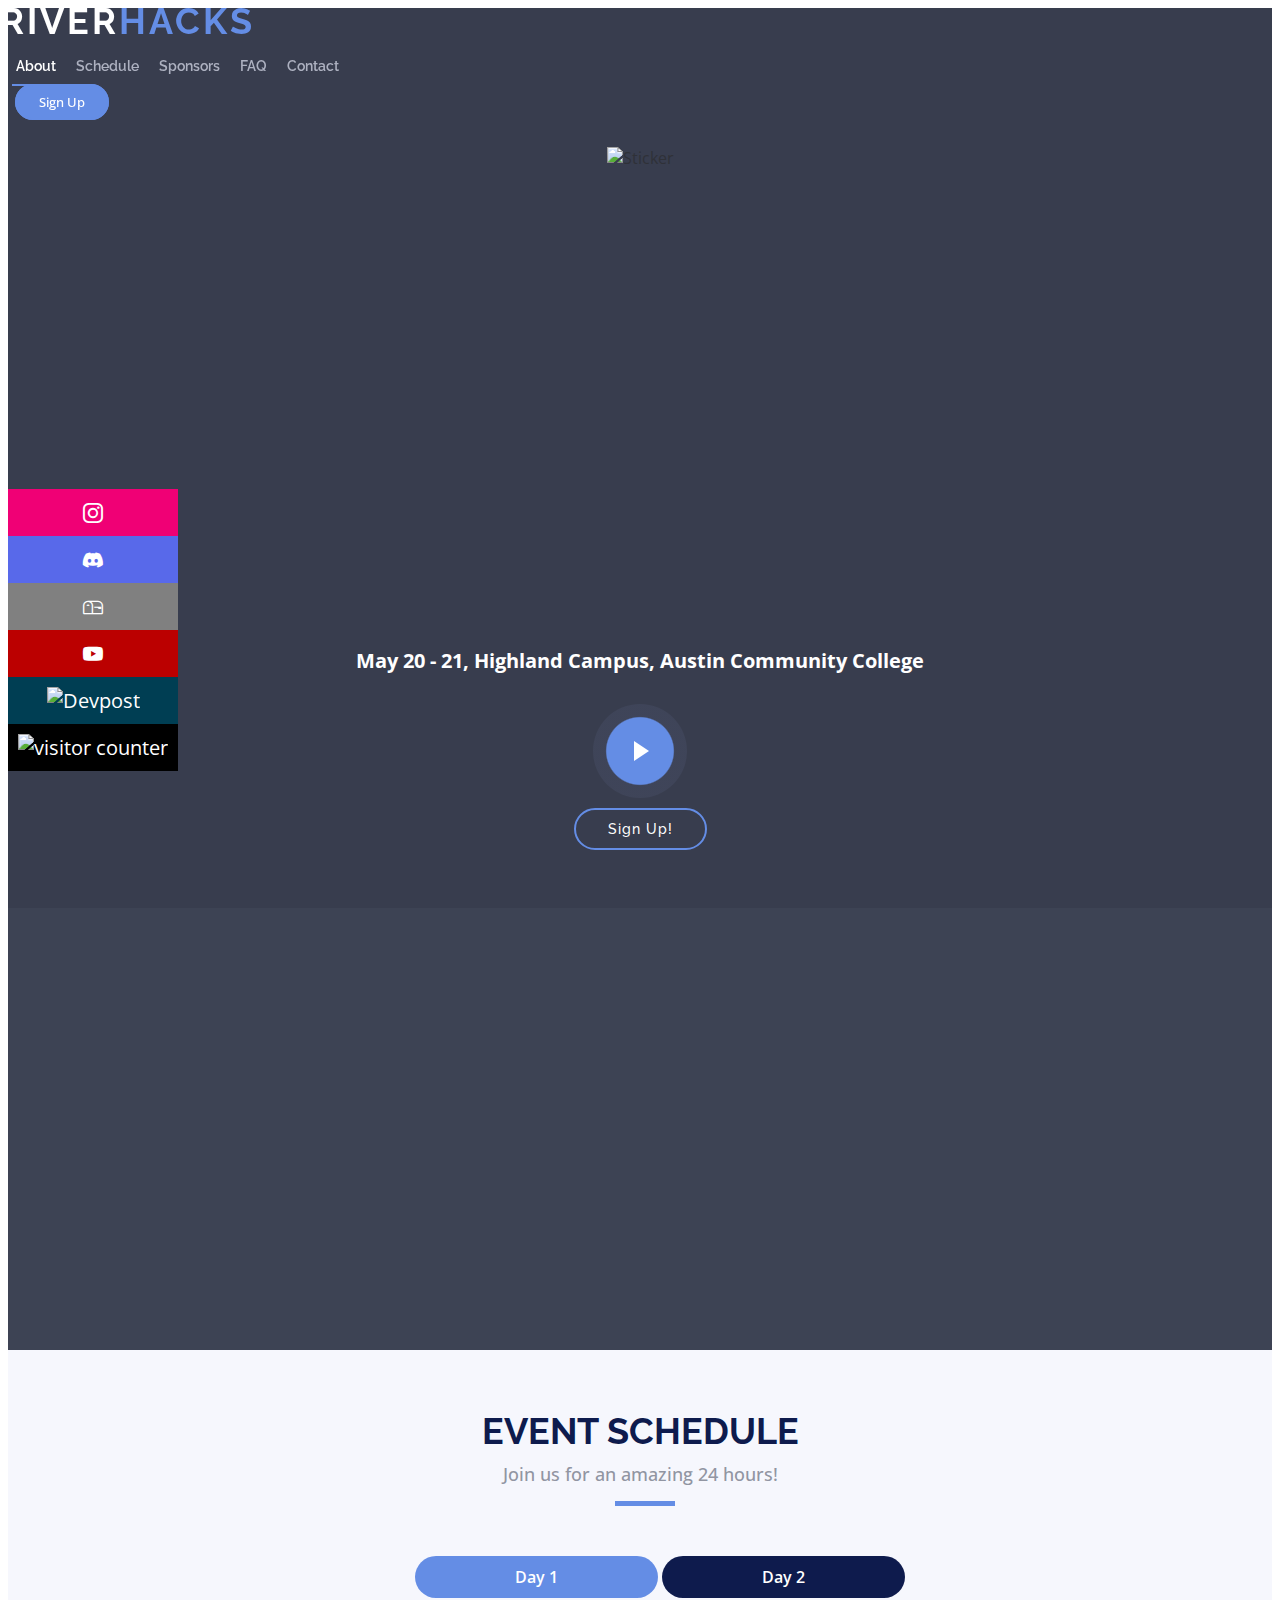
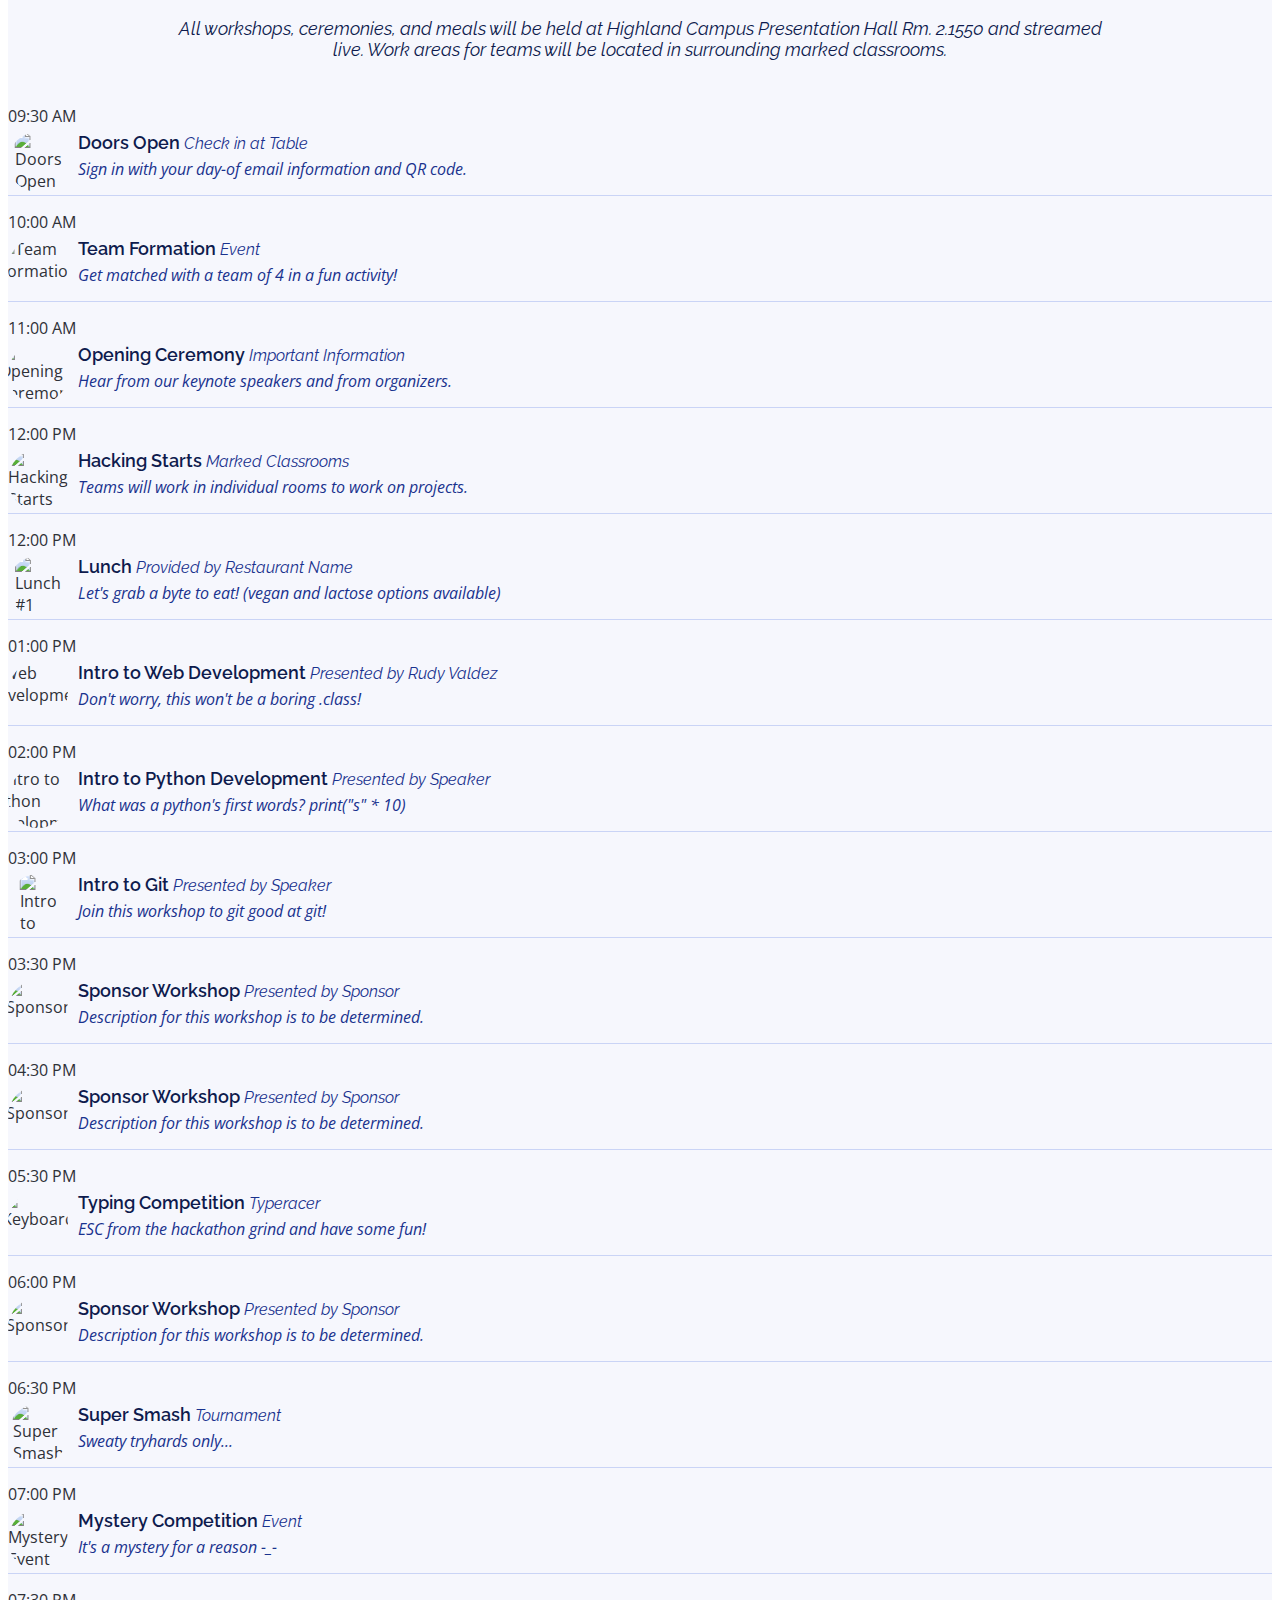
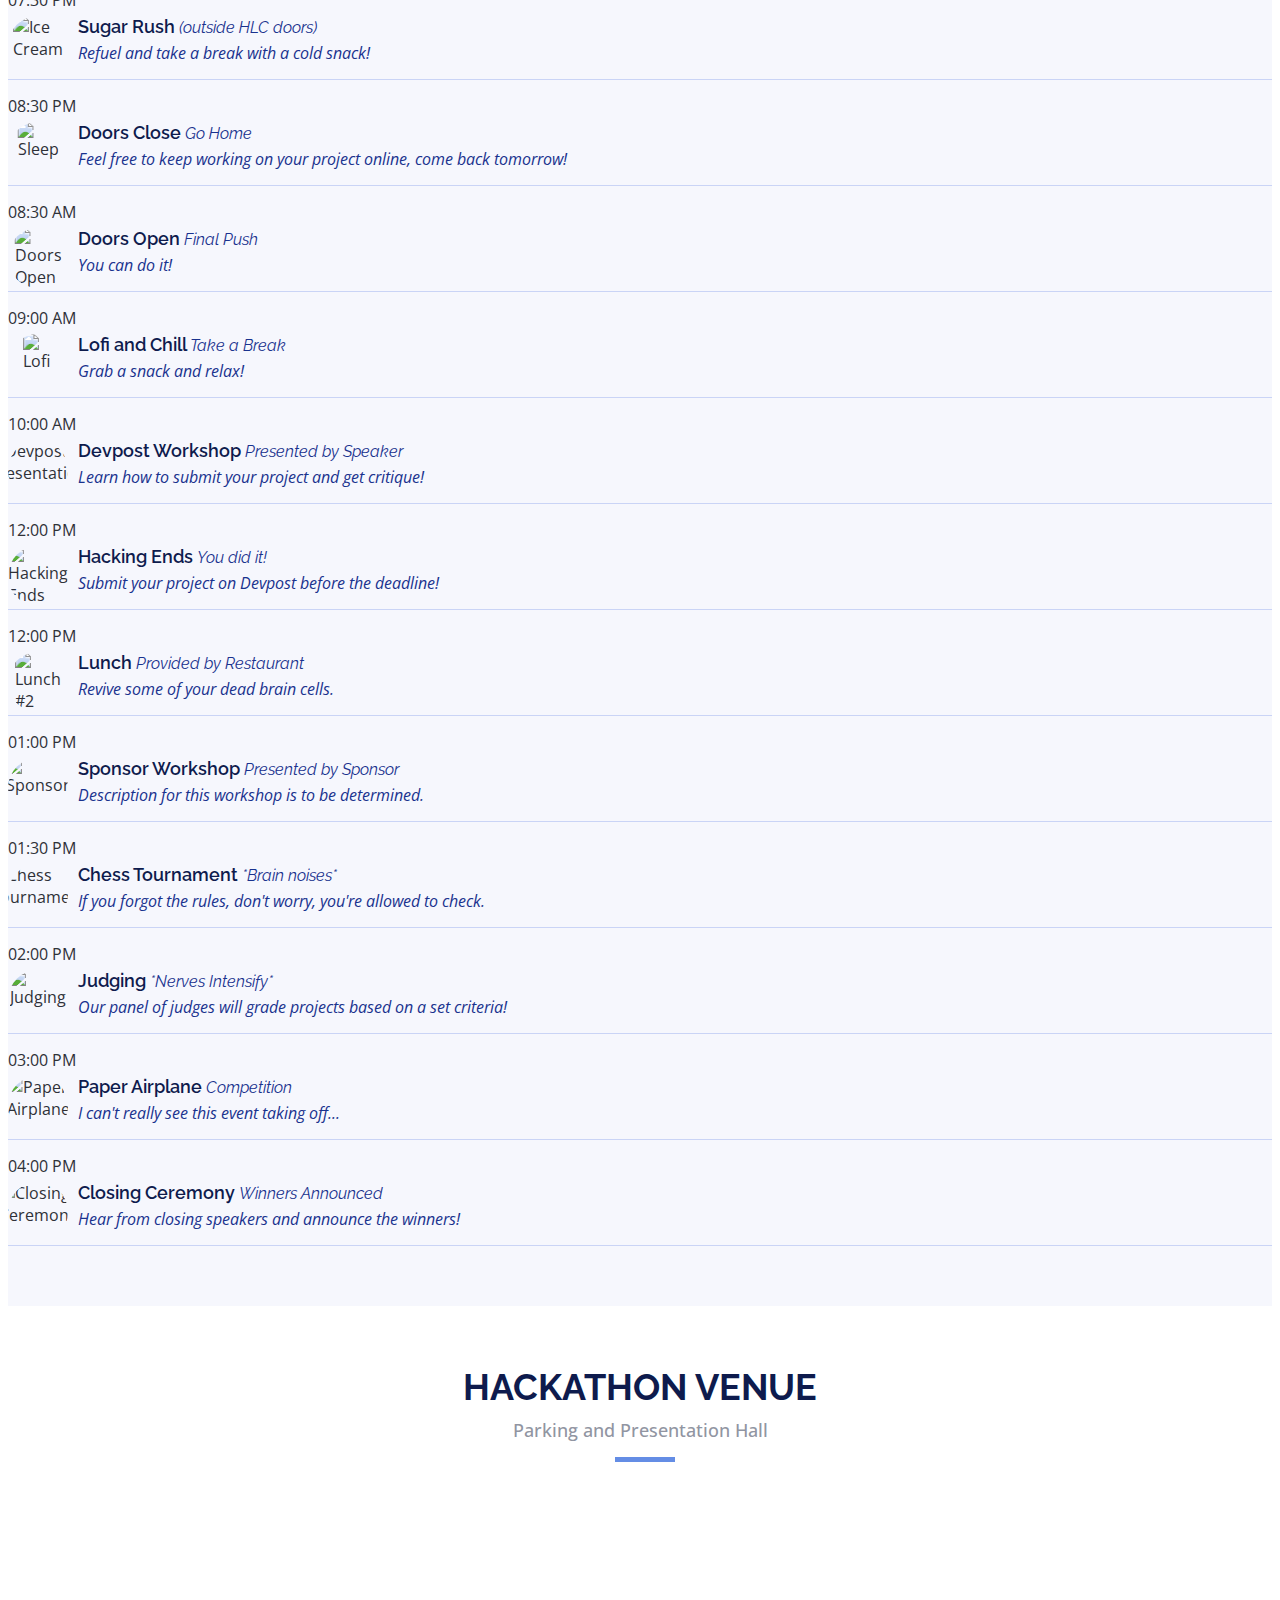
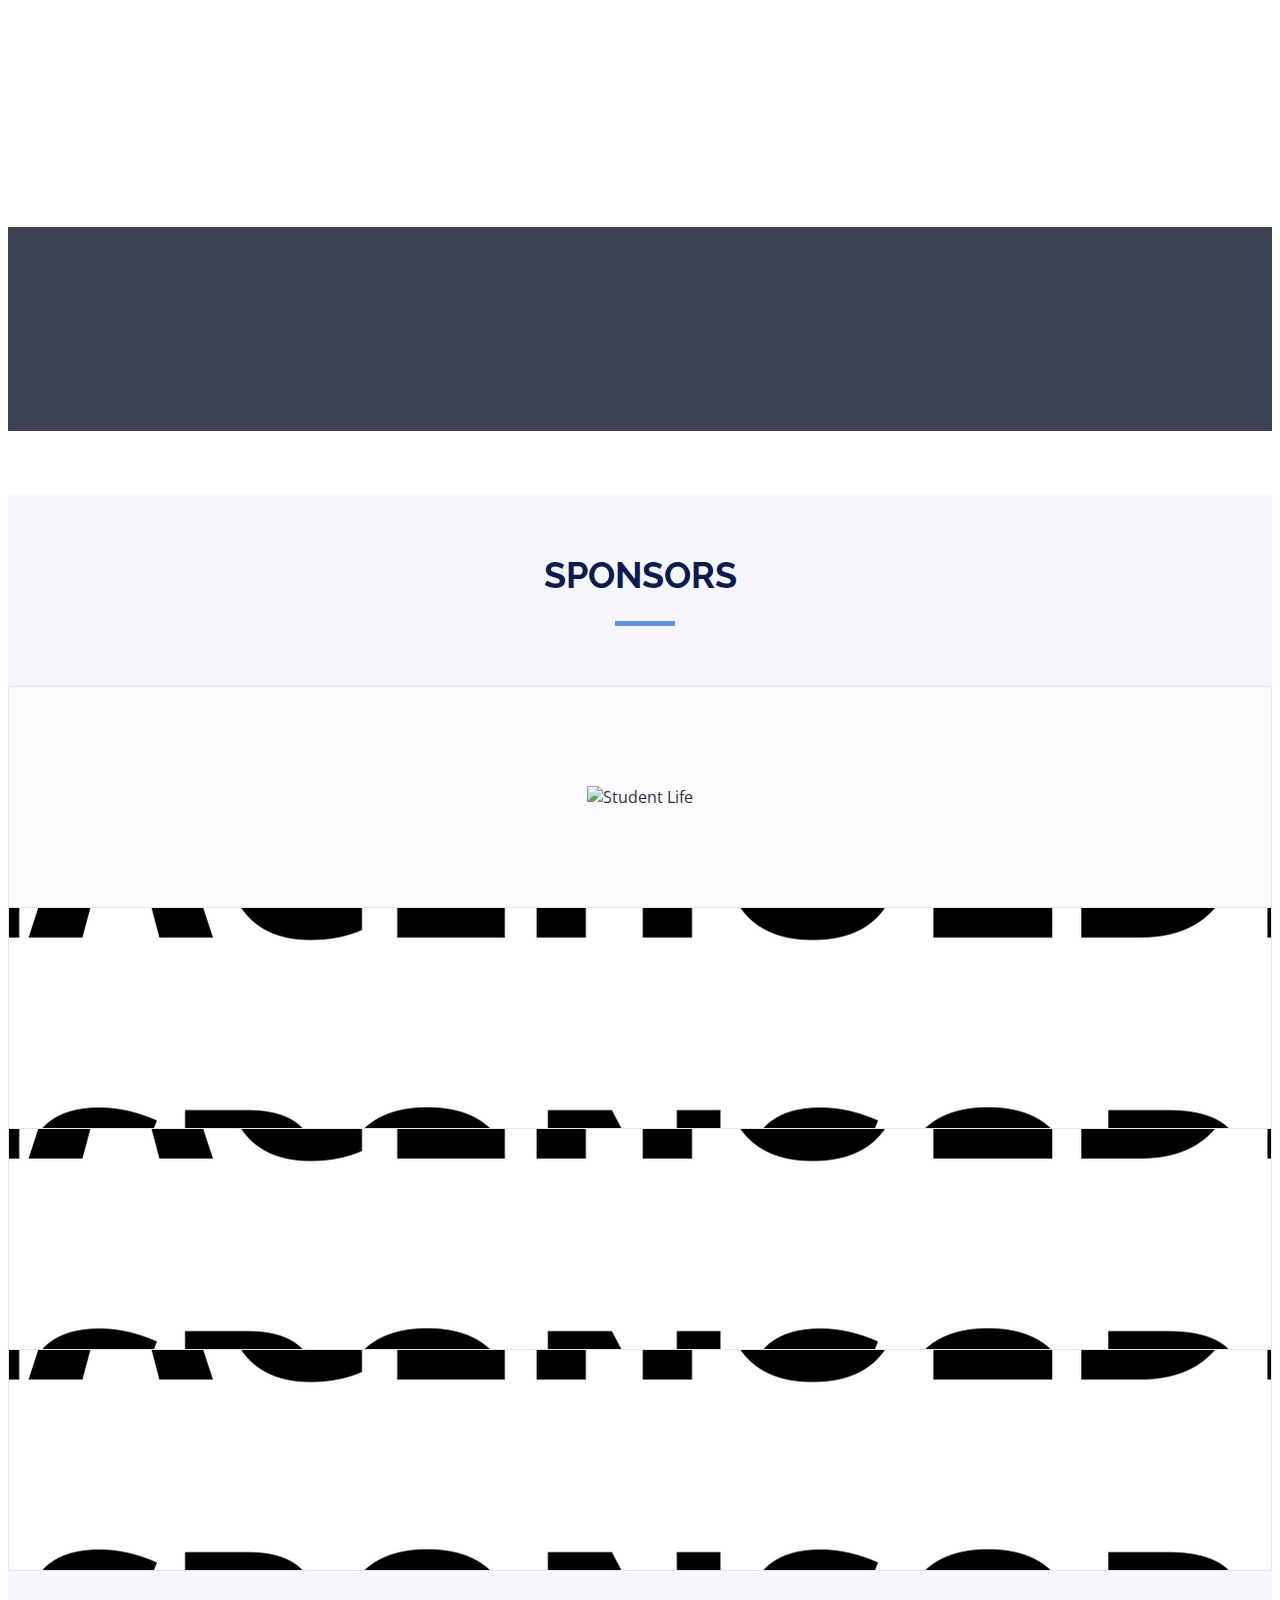
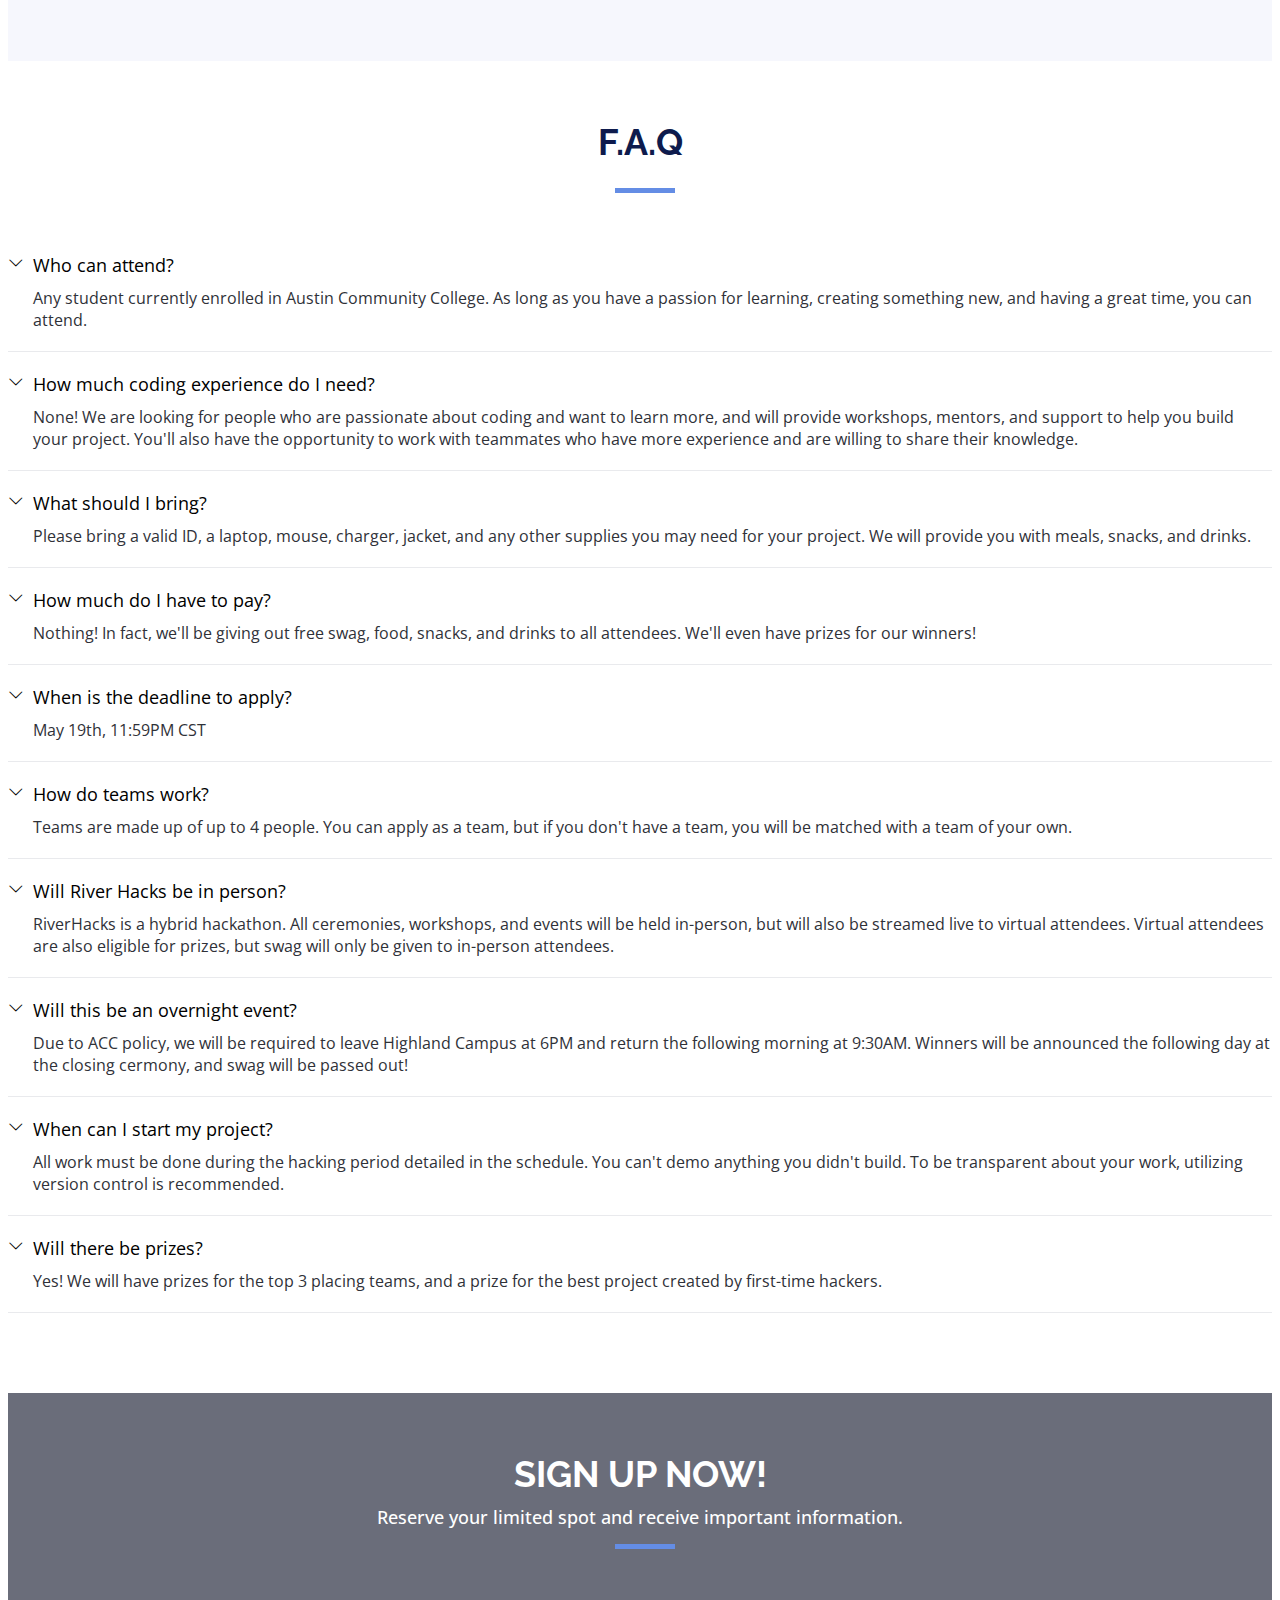
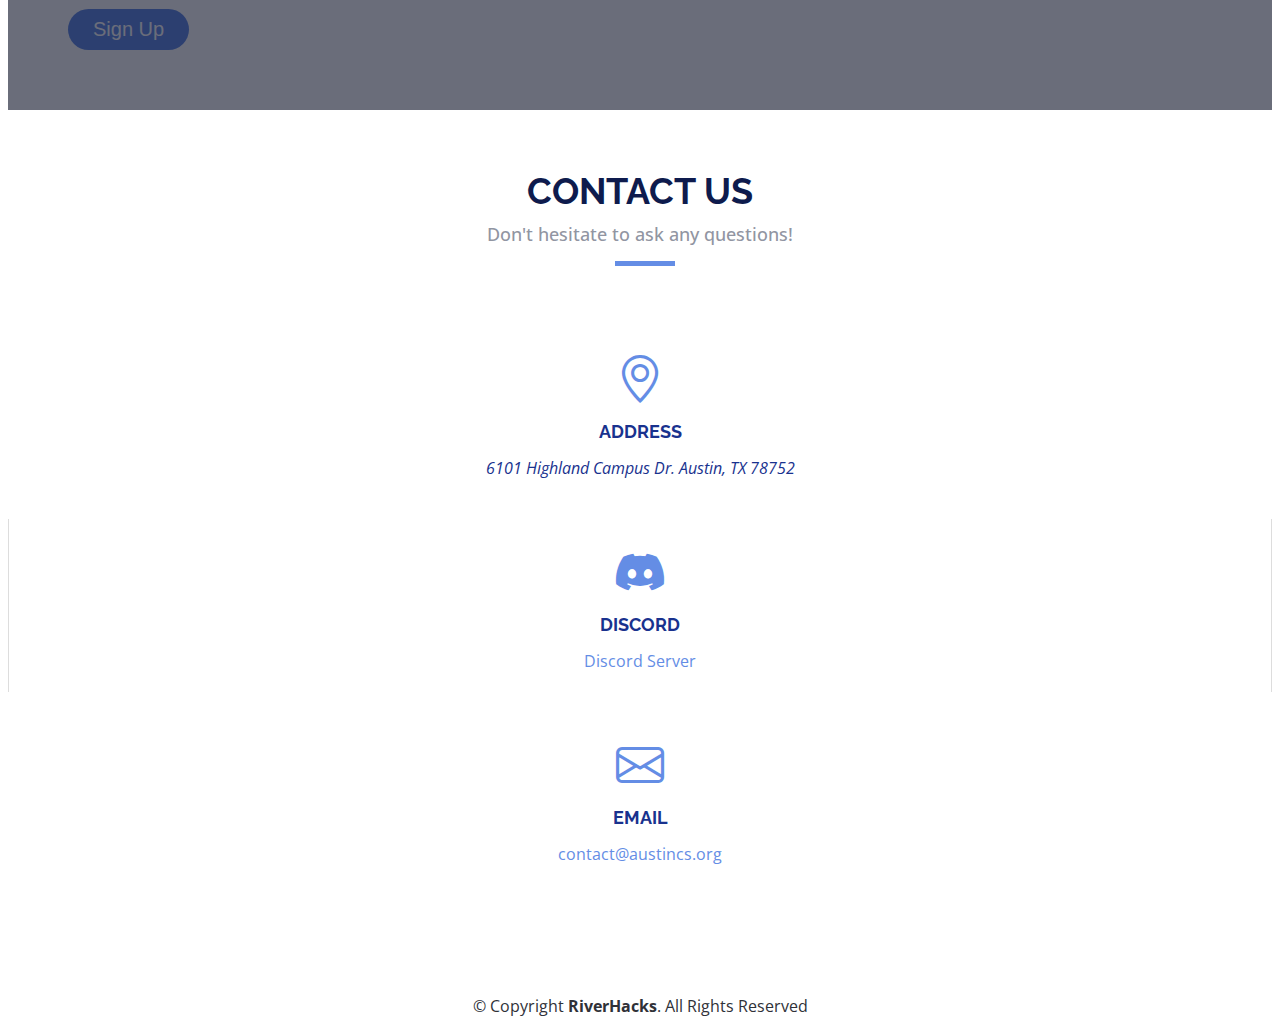
==== commit 3ee1b788: "update schedule" ====
--- a/riverhacks/index.html
+++ b/riverhacks/index.html
@@ -78,7 +78,7 @@
 <section id="hero">
     <div class="hero-container" data-aos="zoom-in" data-aos-delay="100">
         <!-- REPLACE WITH HEADER IMAGE -->
-        <img src="assets/img/graphics/sticker.svg" alt="Sticker">
+        <img src="assets/img/graphics/sticker2.svg" alt="Sticker">
 <!--        <h1 class="mb-4 pb-0">River<br><span>Hacks</span></h1>-->
         <p class="my-4 pb-0">May 20 - 21, Highland Campus, Austin Community College</p>
         <!-- REPLACE THIS LINK WITH NEW VIDEO LINK -->
@@ -167,7 +167,7 @@
                                 <img src="assets/img/schedule/team.jpg" alt="Team Formation">
                             </div>
                             <h4>Team Formation <span> Event</span></h4>
-                            <p>Join a team of up to 4 and work on your project.</p>
+                            <p>Get matched with a team of 4 in a fun activity!</p>
                         </div>
                     </div>
 
@@ -180,7 +180,7 @@
                                 <img src="assets/img/schedule/opening.jpg" alt="Opening Ceremony">
                             </div>
                             <h4>Opening Ceremony <span> Important Information</span></h4>
-                            <p>Hear from our keynote speakers and from organization staff.</p>
+                            <p>Hear from our keynote speakers and from organizers.</p>
                         </div>
                     </div>
 
@@ -216,6 +216,45 @@
                         </div>
                         <div class="col-md-10">
                             <div class="speaker">
+                                <img src="assets/img/schedule/web.jpg" alt="Web Development">
+                            </div>
+                            <h4>Intro to Web Development <span>Presented by Rudy Valdez</span></h4>
+                            <p>Don't worry, this won't be a boring .class!</p>
+                        </div>
+                    </div>
+
+                    <div class="row schedule-item">
+                        <div class="col-md-2">
+                            <time>02:00 PM</time>
+                        </div>
+                        <div class="col-md-10">
+                            <div class="speaker">
+                                <img src="assets/img/schedule/python.png" alt="Intro to Python Development">
+                            </div>
+                            <h4>Intro to Python Development <span>Presented by Speaker</span></h4>
+                            <p>What was a python's first words? print("s" * 10)</p>
+                        </div>
+                    </div>
+
+                    <div class="row schedule-item">
+                        <div class="col-md-2">
+                            <time>03:00 PM</time>
+                        </div>
+                        <div class="col-md-10">
+                            <div class="speaker">
+                                <img src="assets/img/schedule/git.png" alt="Intro to Git">
+                            </div>
+                            <h4>Intro to Git <span>Presented by Speaker</span></h4>
+                            <p>Join this workshop to git good at git!</p>
+                        </div>
+                    </div>
+
+                    <div class="row schedule-item">
+                        <div class="col-md-2">
+                            <time>03:30 PM</time>
+                        </div>
+                        <div class="col-md-10">
+                            <div class="speaker">
                                 <img src="assets/img/schedule/placeholder.png" alt="Sponsor">
                             </div>
                             <h4>Sponsor Workshop <span>Presented by Sponsor</span></h4>
@@ -225,7 +264,7 @@
 
                     <div class="row schedule-item">
                         <div class="col-md-2">
-                            <time>02:00 PM</time>
+                            <time>04:30 PM</time>
                         </div>
                         <div class="col-md-10">
                             <div class="speaker">
@@ -238,7 +277,20 @@
 
                     <div class="row schedule-item">
                         <div class="col-md-2">
-                            <time>03:00 PM</time>
+                            <time>05:30 PM</time>
+                        </div>
+                        <div class="col-md-10">
+                            <div class="speaker">
+                                <img src="assets/img/schedule/type.jpg" alt="Keyboard">
+                            </div>
+                            <h4>Typing Competition <span>Typeracer</span></h4>
+                            <p>ESC from the hackathon grind and have some fun!</p>
+                        </div>
+                    </div>
+
+                    <div class="row schedule-item">
+                        <div class="col-md-2">
+                            <time>06:00 PM</time>
                         </div>
                         <div class="col-md-10">
                             <div class="speaker">
@@ -251,46 +303,7 @@
 
                     <div class="row schedule-item">
                         <div class="col-md-2">
-                            <time>04:00 PM</time>
-                        </div>
-                        <div class="col-md-10">
-                            <div class="speaker">
-                                <img src="assets/img/schedule/git.png" alt="Intro to Git">
-                            </div>
-                            <h4>Intro to Git <span>Presented by Speaker</span></h4>
-                            <p>Join this workshop to git good at git!</p>
-                        </div>
-                    </div>
-
-                    <div class="row schedule-item">
-                        <div class="col-md-2">
-                            <time>05:00 PM</time>
-                        </div>
-                        <div class="col-md-10">
-                            <div class="speaker">
-                                <img src="assets/img/schedule/web.jpg" alt="Web Development">
-                            </div>
-                            <h4>Intro to Web Development <span>Presented by Speaker</span></h4>
-                            <p>Don't worry, this won't be a boring .class!</p>
-                        </div>
-                    </div>
-
-                    <div class="row schedule-item">
-                        <div class="col-md-2">
-                            <time>05:30 PM</time>
-                        </div>
-                        <div class="col-md-10">
-                            <div class="speaker">
-                                <img src="assets/img/schedule/type.jpg" alt="Keyboard">
-                            </div>
-                            <h4>Typing Competition <span>Typeracer</span></h4>
-                            <p>ESC from the hackathon grind and have some fun!</p>
-                        </div>
-                    </div>
-
-                    <div class="row schedule-item">
-                        <div class="col-md-2">
-                            <time>06:00 PM</time>
+                            <time>06:30 PM</time>
                         </div>
                         <div class="col-md-10">
                             <div class="speaker">
@@ -301,7 +314,44 @@
                         </div>
                     </div>
 
-
+                    <div class="row schedule-item">
+                        <div class="col-md-2">
+                            <time>07:00 PM</time>
+                        </div>
+                        <div class="col-md-10">
+                            <div class="speaker">
+                                <img src="assets/img/schedule/mystery.png" alt="Mystery Event">
+                            </div>
+                            <h4>Mystery Competition<span> Event</span></h4>
+                            <p id="toggle-mystery">It's a mystery for a reason -_-</p>
+                        </div>
+                    </div>
+
+                    <div class="row schedule-item">
+                        <div class="col-md-2">
+                            <time>07:30 PM</time>
+                        </div>
+                        <div class="col-md-10">
+                            <div class="speaker">
+                                <img src="assets/img/schedule/icecream.jpg" alt="Ice Cream">
+                            </div>
+                            <h4>Sugar Rush <span>(outside HLC doors)</span></h4>
+                            <p>Refuel and take a break with a cold snack! </p>
+                        </div>
+                    </div>
+
+                    <div class="row schedule-item">
+                        <div class="col-md-2">
+                            <time>08:30 PM</time>
+                        </div>
+                        <div class="col-md-10">
+                            <div class="speaker">
+                                <img src="assets/img/schedule/sleep.jpg" alt="Sleep">
+                            </div>
+                            <h4>Doors Close <span> Go Home</span></h4>
+                            <p>Feel free to keep working on your project online, come back tomorrow!</p>
+                        </div>
+                    </div>
                 </div>
                 <!-- End Schedule Day 1 -->
 
@@ -310,6 +360,19 @@
 
                     <div class="row schedule-item">
                         <div class="col-md-2">
+                            <time>08:30 AM</time>
+                        </div>
+                        <div class="col-md-10">
+                            <div class="speaker">
+                                <img src="assets/img/schedule/doors.jpg" alt="Doors Open">
+                            </div>
+                            <h4>Doors Open <span> Final Push</span></h4>
+                            <p>You can do it!</p>
+                        </div>
+                    </div>
+
+                    <div class="row schedule-item">
+                        <div class="col-md-2">
                             <time>09:00 AM</time>
                         </div>
                         <div class="col-md-10">
@@ -336,7 +399,7 @@
 
                     <div class="row schedule-item">
                         <div class="col-md-2">
-                            <time>01:00 PM</time>
+                            <time>12:00 PM</time>
                         </div>
                         <div class="col-md-10">
                             <div class="speaker">
@@ -349,7 +412,7 @@
 
                     <div class="row schedule-item">
                         <div class="col-md-2">
-                            <time>01:00 PM</time>
+                            <time>12:00 PM</time>
                         </div>
                         <div class="col-md-10">
                             <div class="speaker">
@@ -357,6 +420,19 @@
                             </div>
                             <h4>Lunch <span>Provided by Restaurant</span></h4>
                             <p>Revive some of your dead brain cells.</p>
+                        </div>
+                    </div>
+
+                    <div class="row schedule-item">
+                        <div class="col-md-2">
+                            <time>01:00 PM</time>
+                        </div>
+                        <div class="col-md-10">
+                            <div class="speaker">
+                                <img src="assets/img/schedule/placeholder.png" alt="Sponsor">
+                            </div>
+                            <h4>Sponsor Workshop <span>Presented by Sponsor</span></h4>
+                            <p>Description for this workshop is to be determined.</p>
                         </div>
                     </div>
 
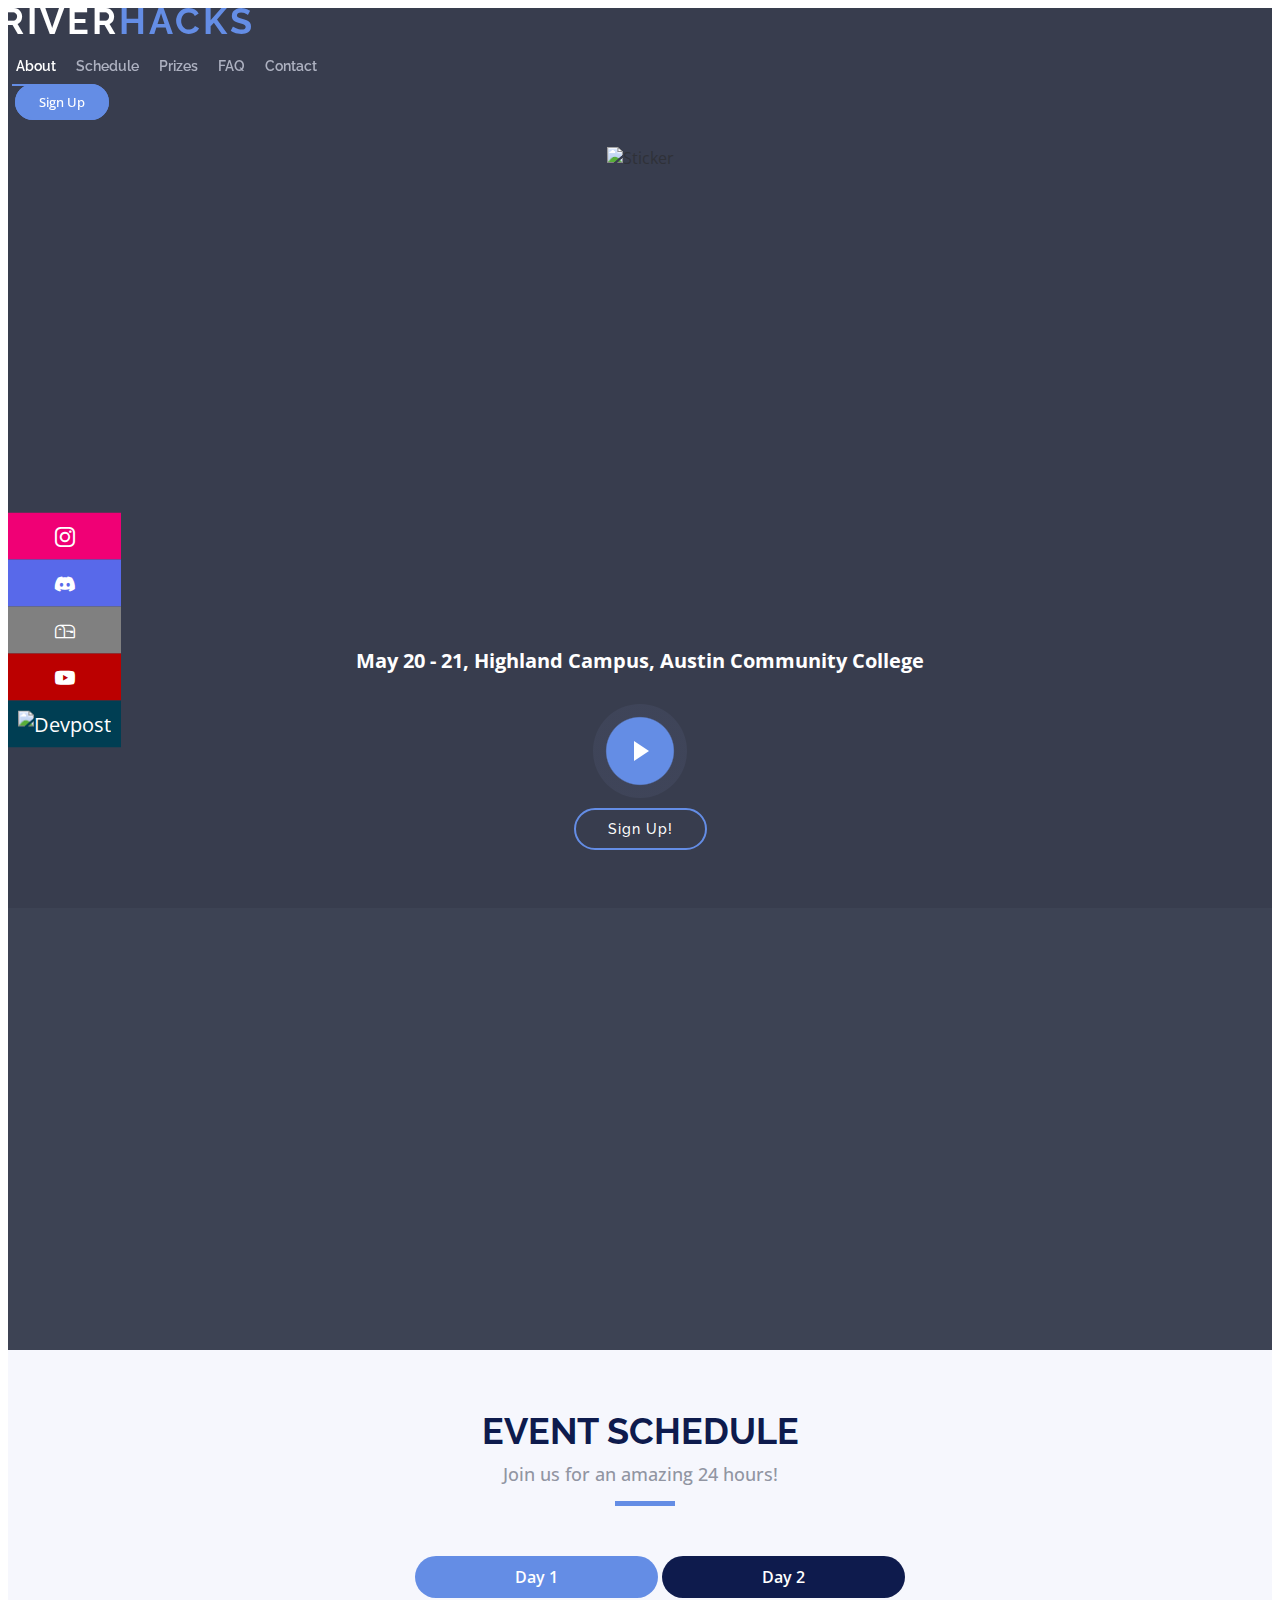
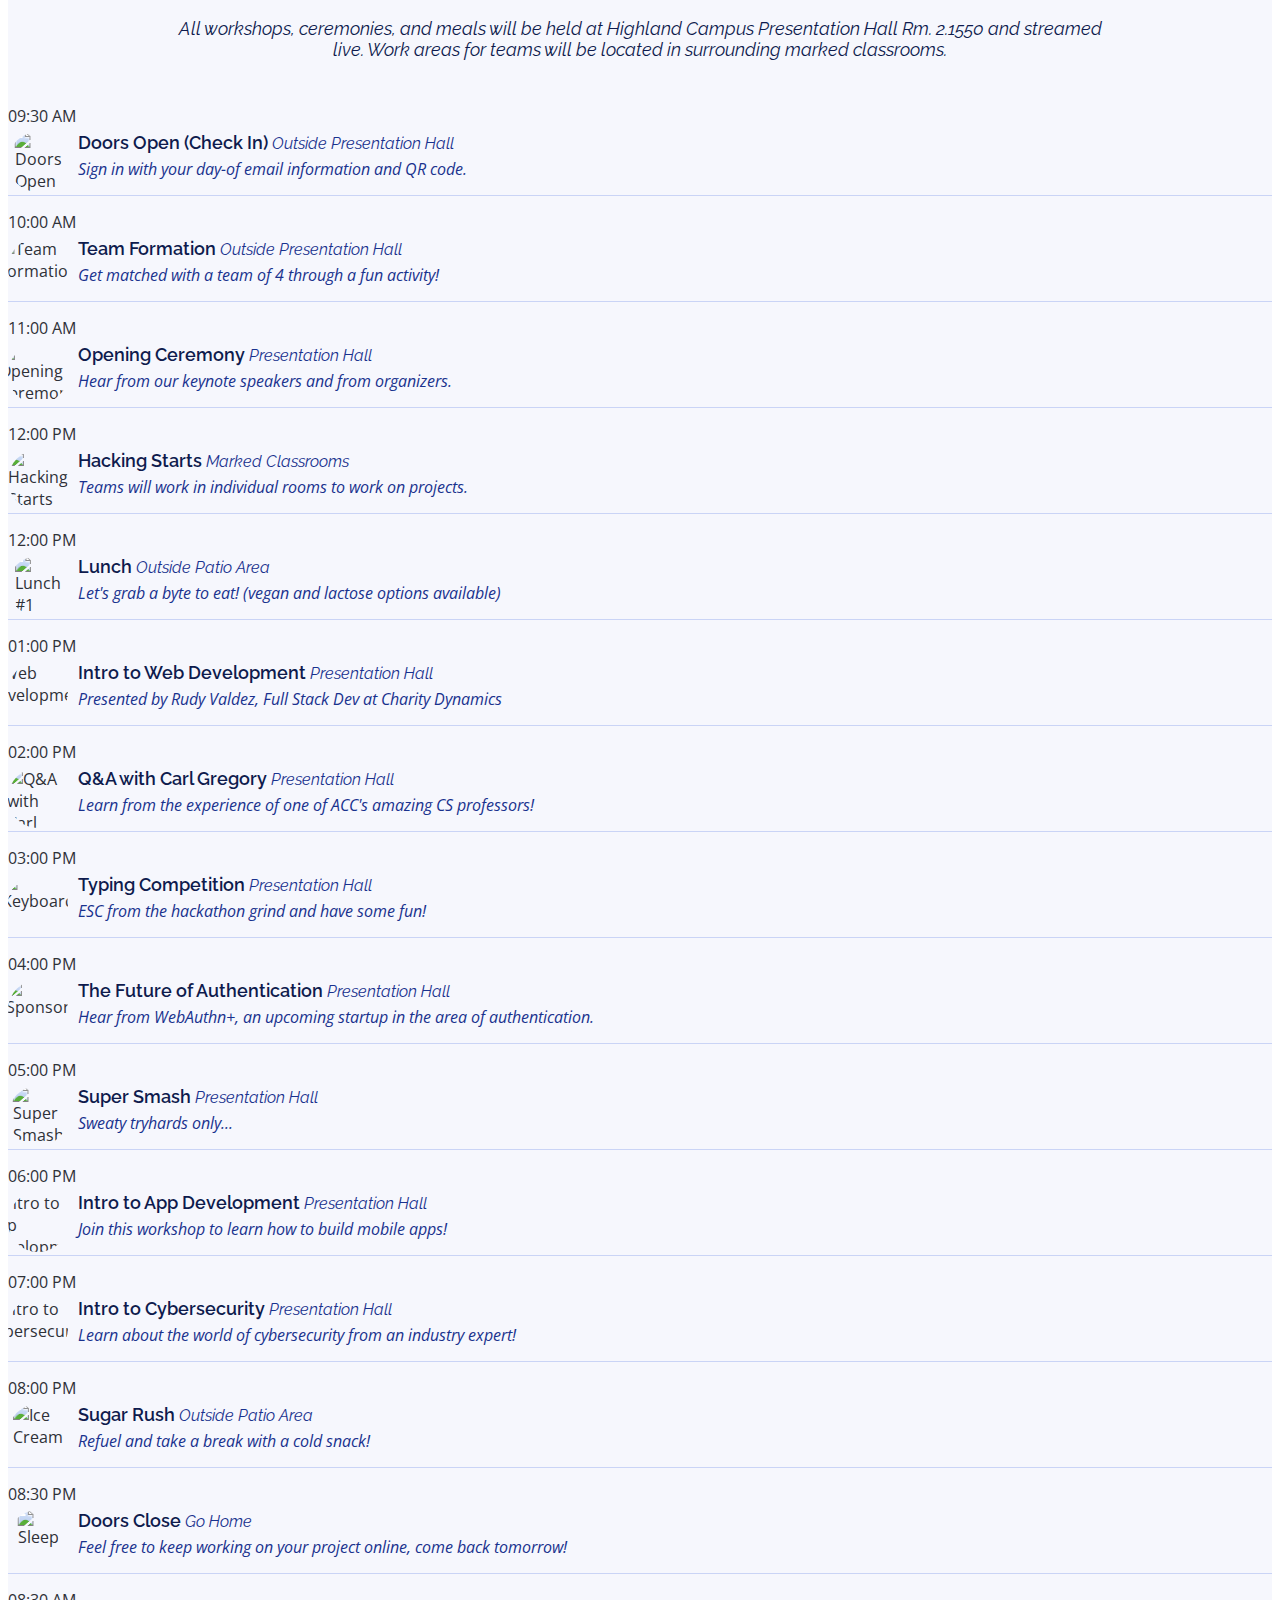
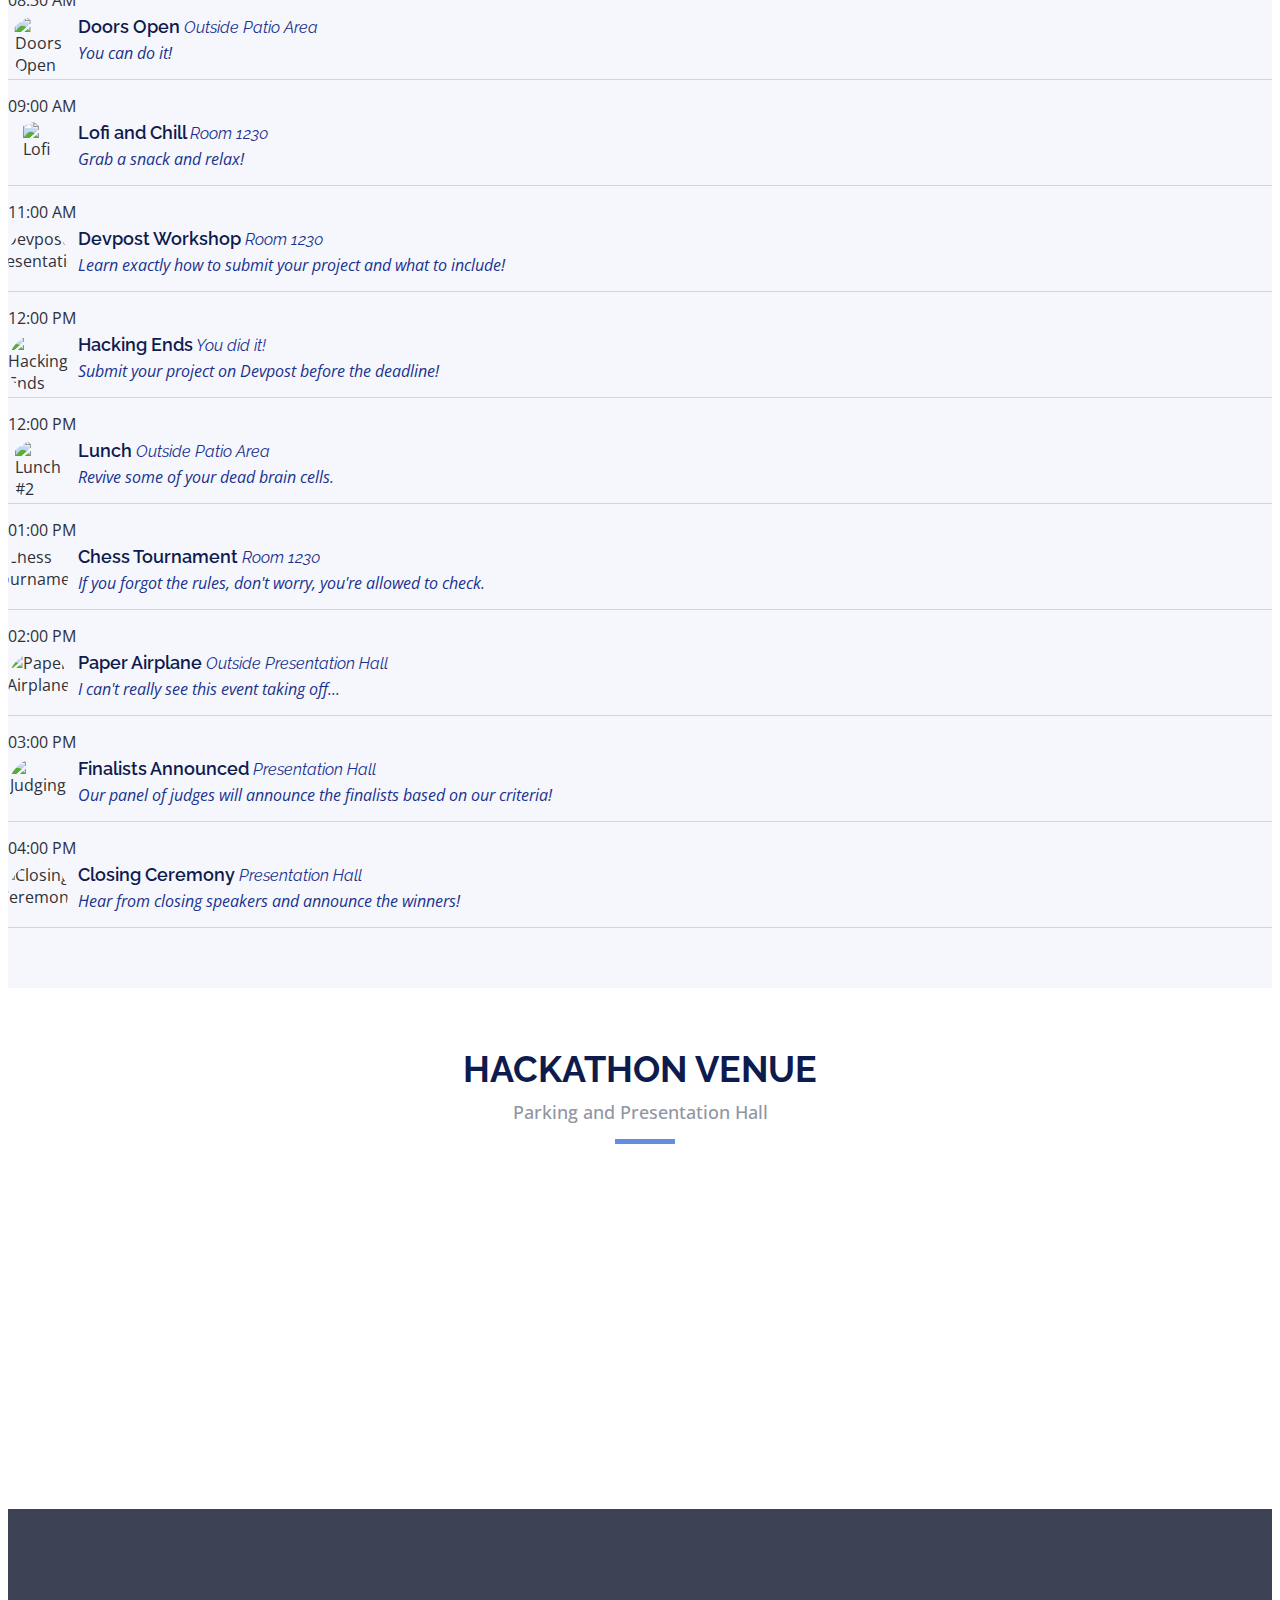
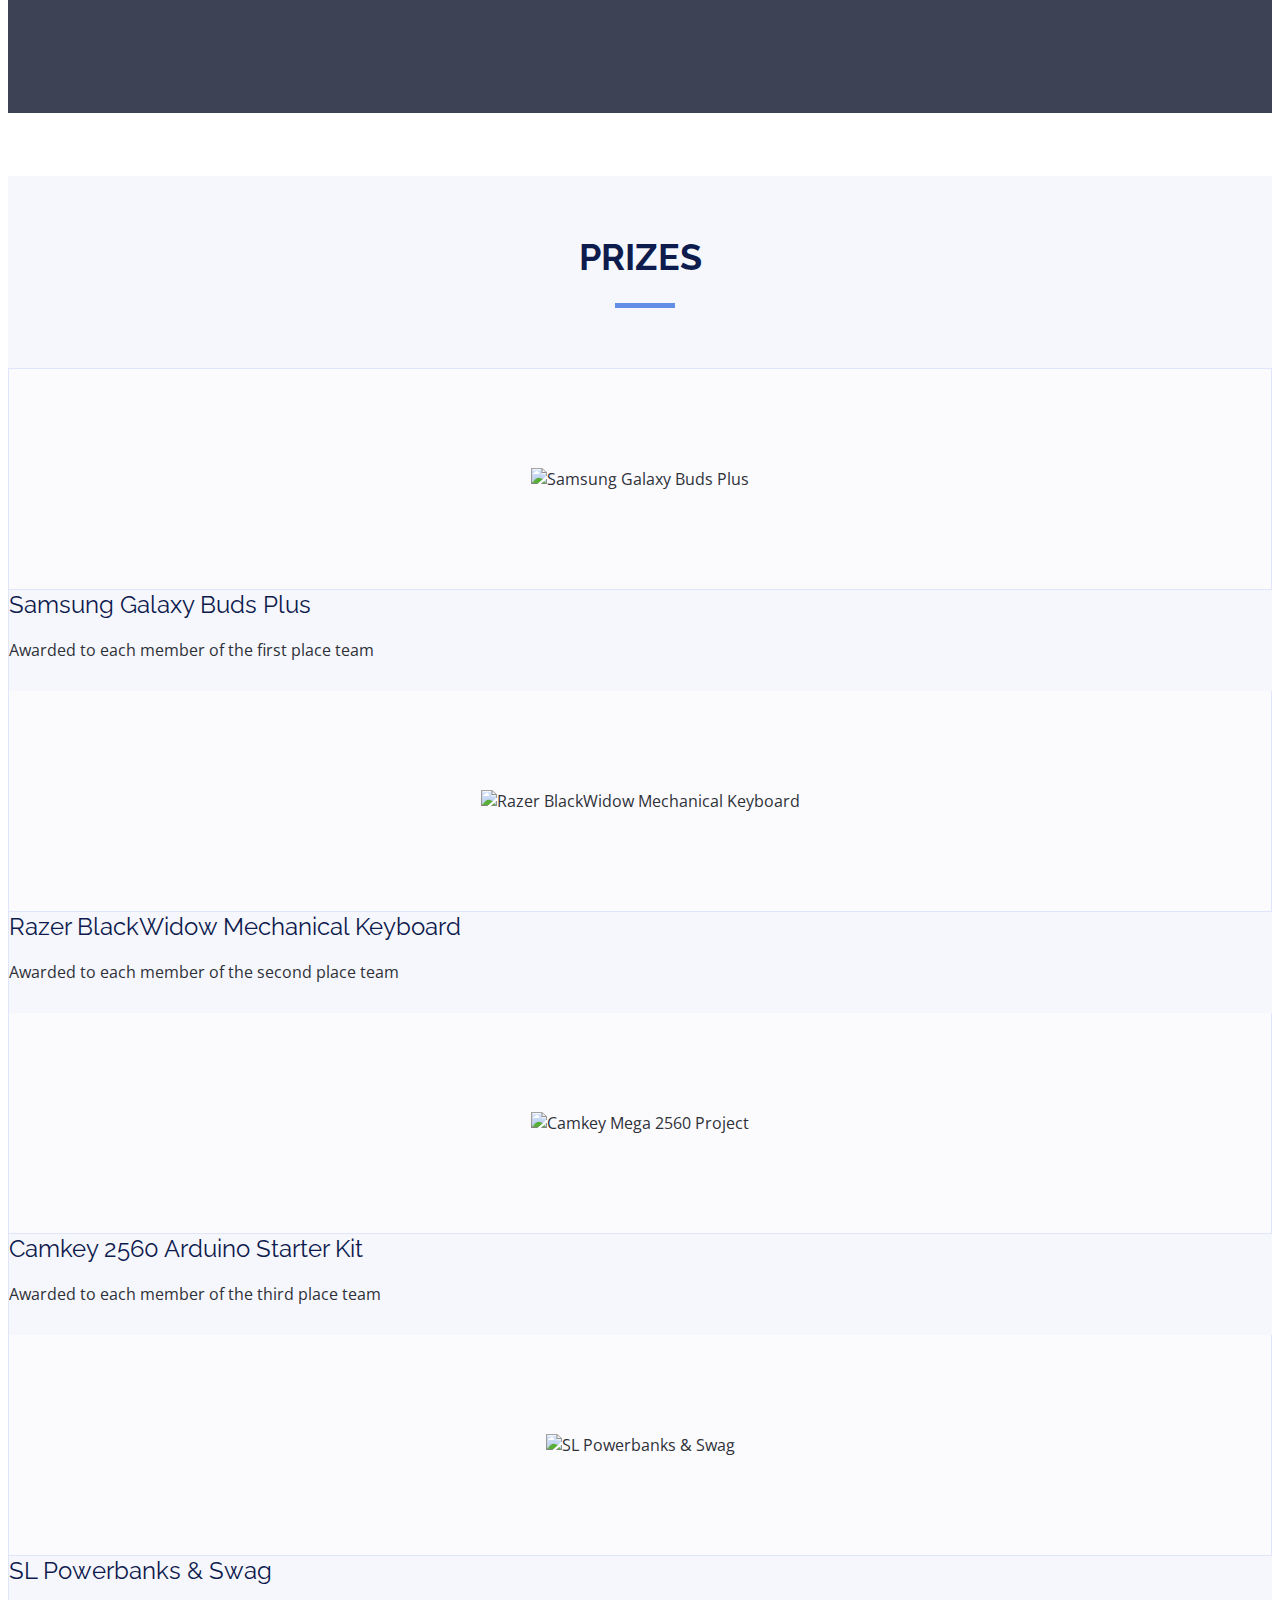
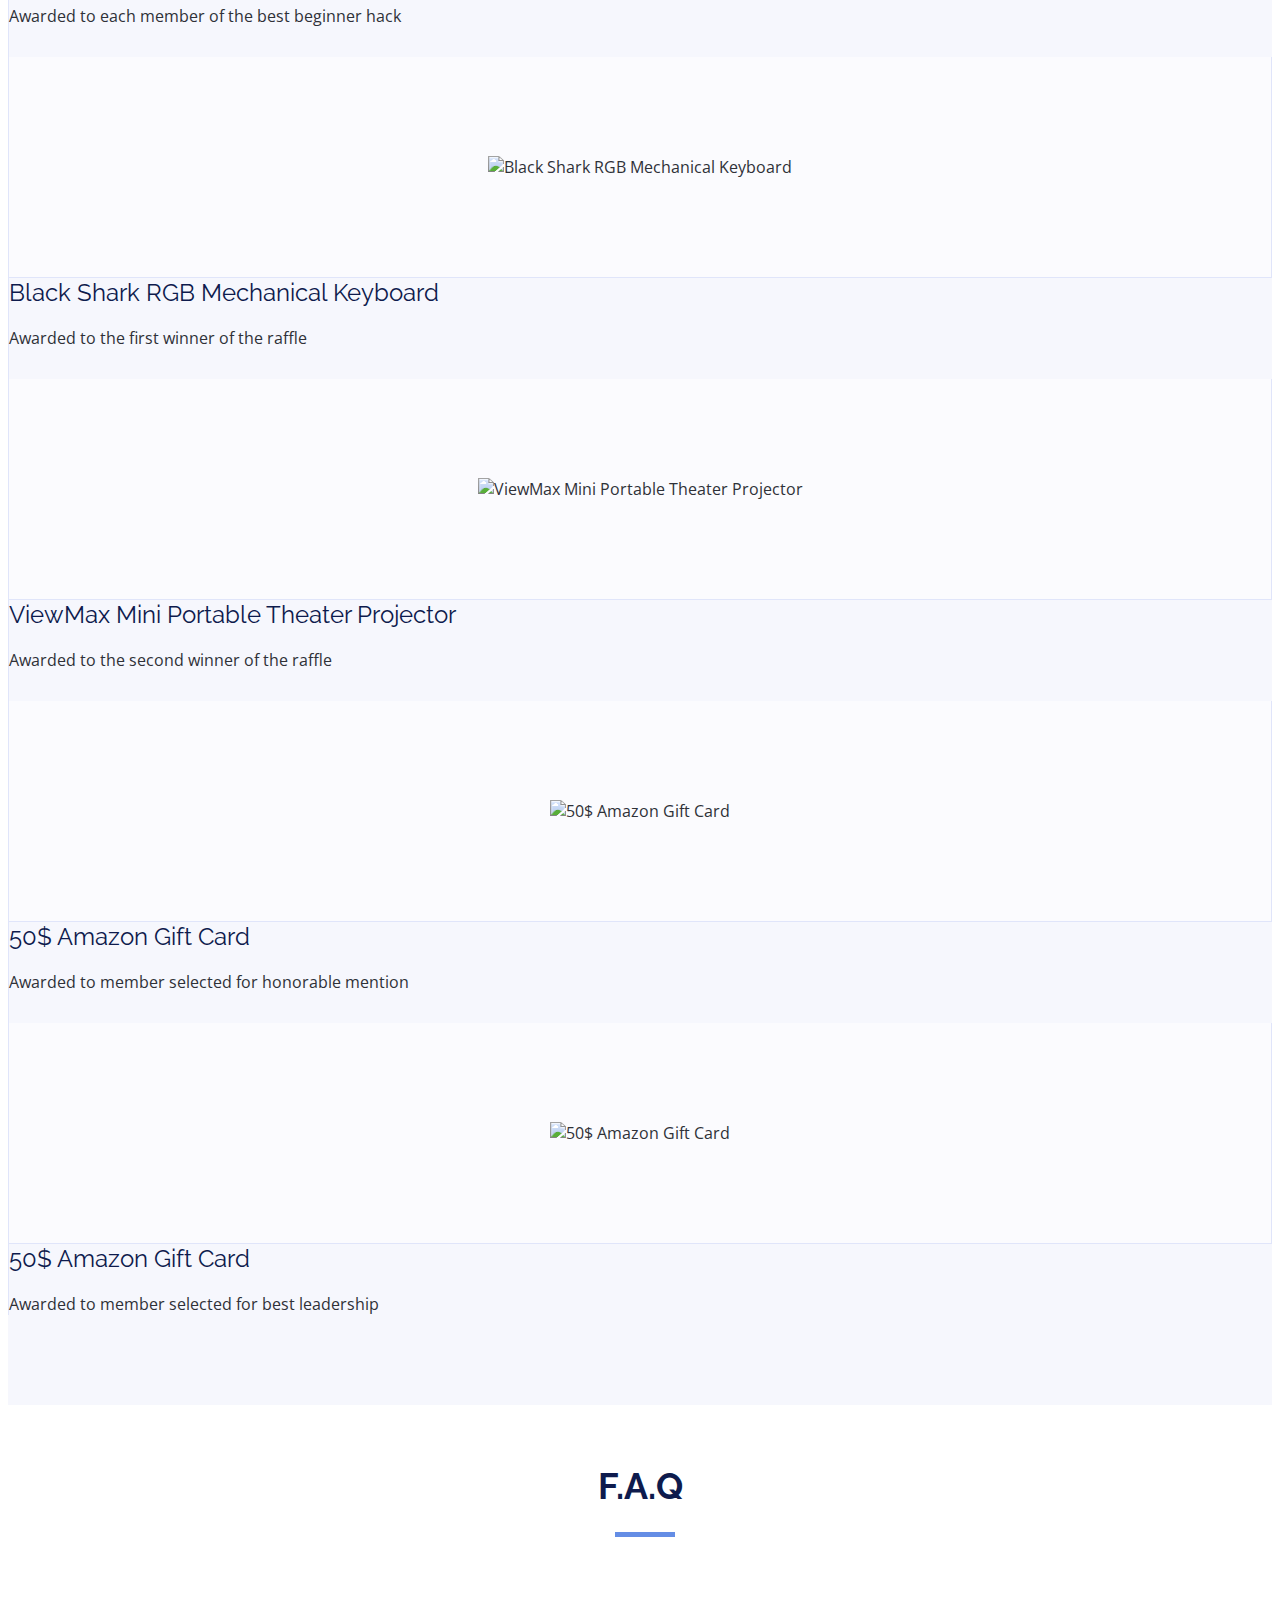
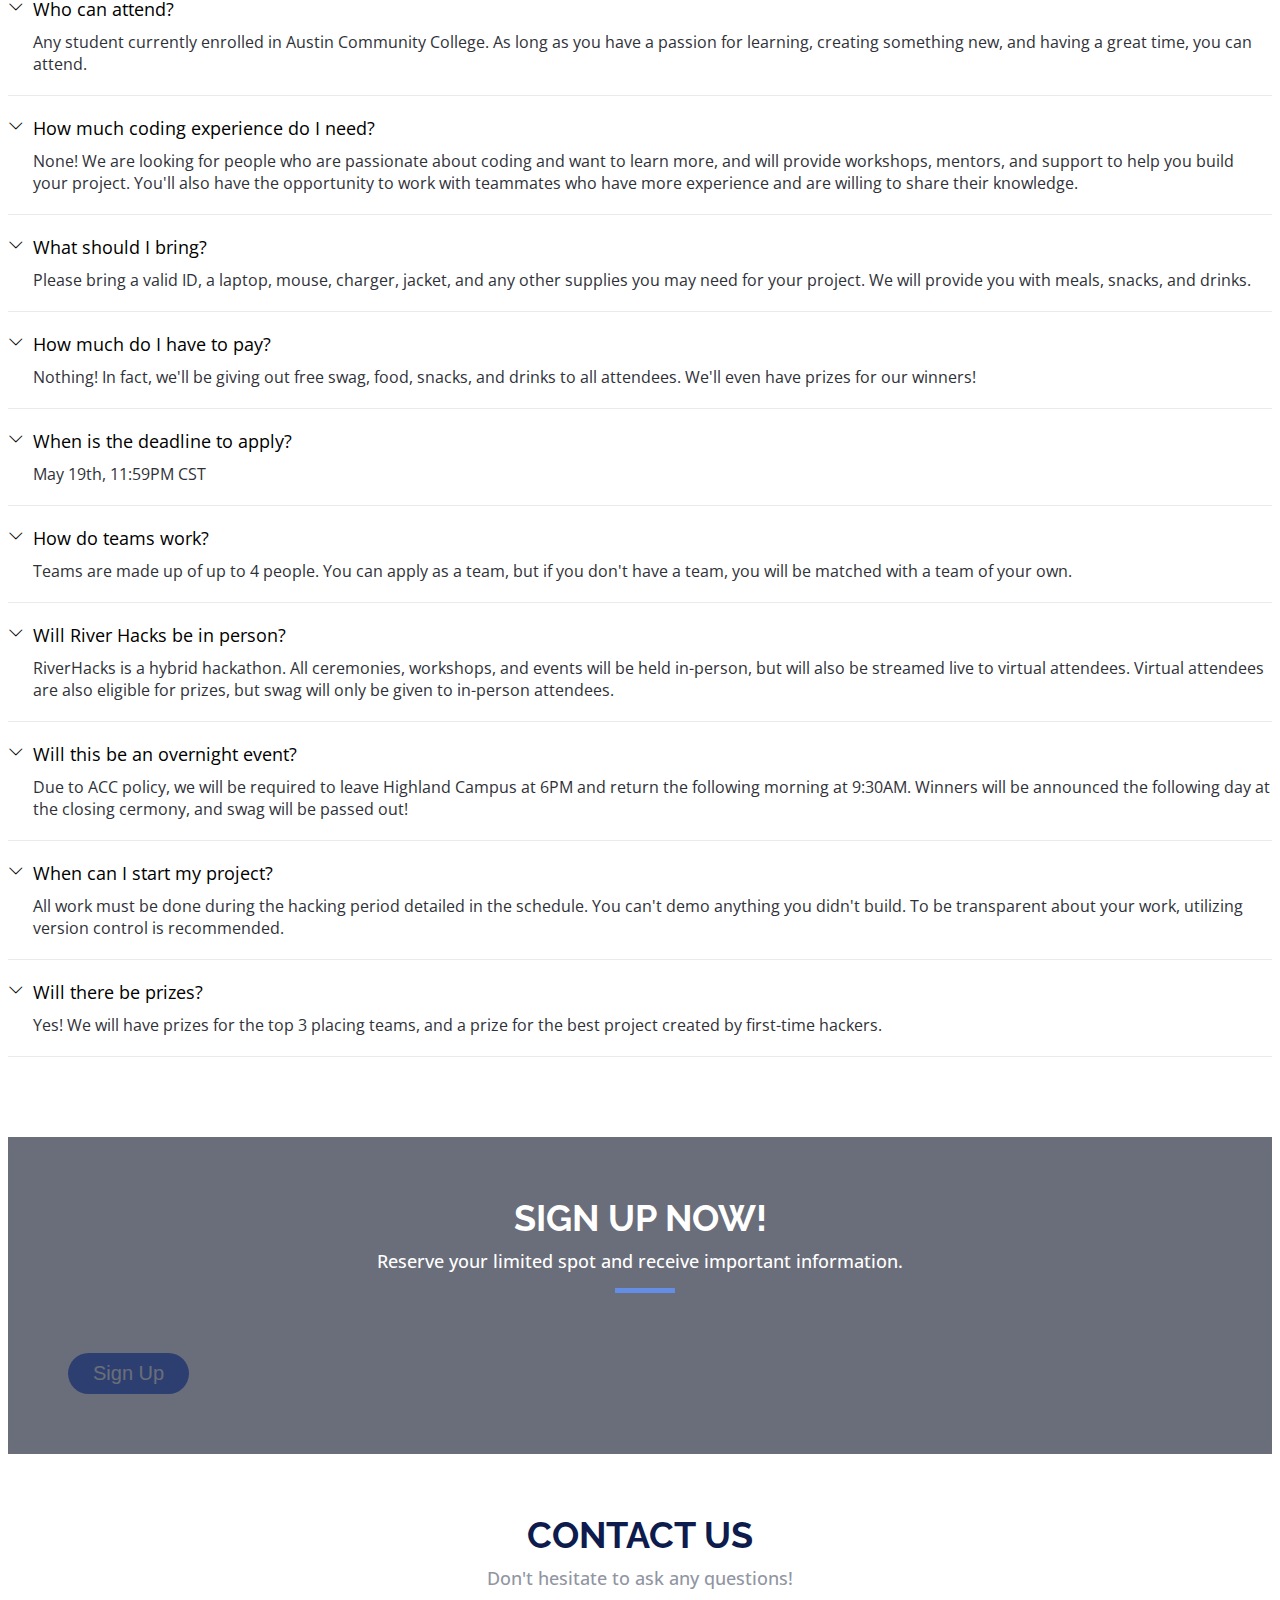
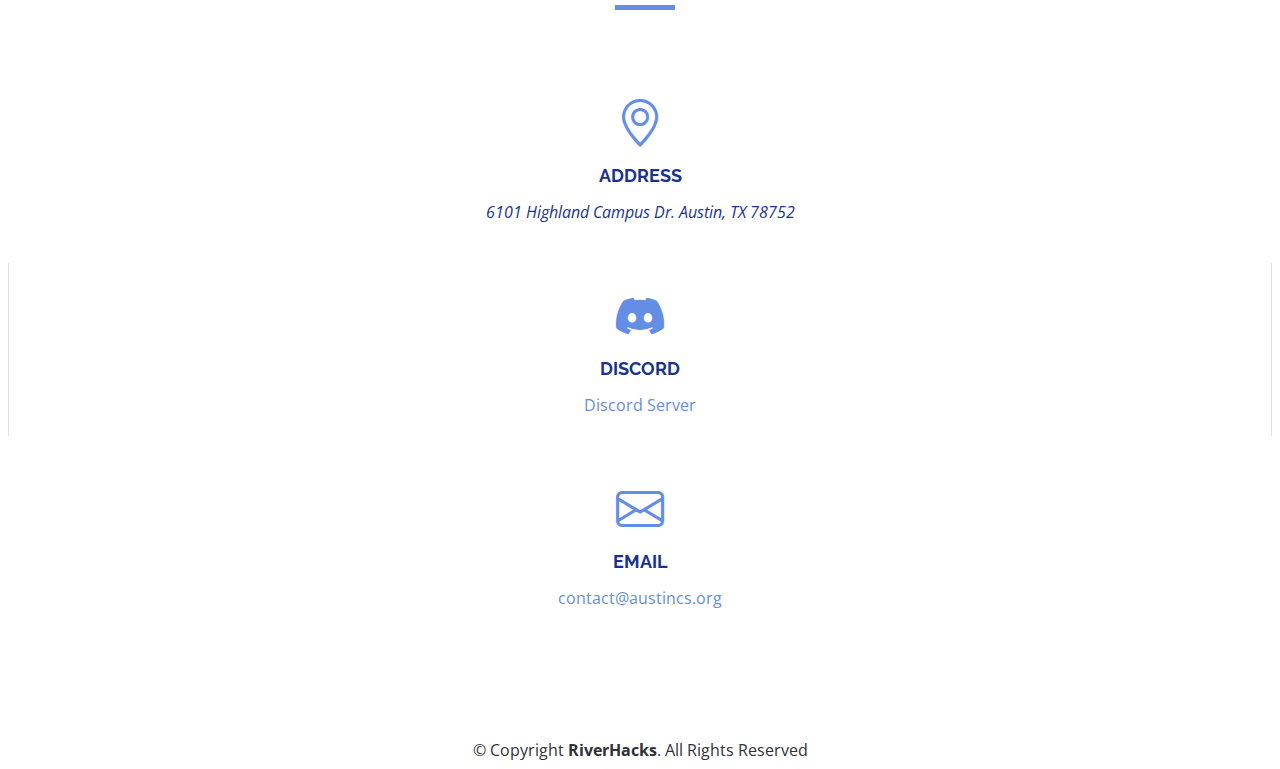
==== commit 10618ddf: "switch smash and cybersecurity" ====
--- a/riverhacks/index.html
+++ b/riverhacks/index.html
@@ -10,19 +10,20 @@
     <meta http-equiv="X-UA-Compatible" content="ie=edge">
     <meta name="description"
           content="River Hacks will be Austin Community College's first ever hackathon, open to all ACC students interested in building technology.">
-    <meta name="keywords" content="RiverHacks, River Hacks, River, Hackathon, Austin Community College, ACC Hackathon">
+    <meta name="keywords"
+          content="RiverHack, RiverHacks 2022, River Hacks, River, Hackathon, Austin Community College, ACC Hackathon">
 
     <meta property="og:title" content="RiverHacks 2022"/>
     <meta property="og:type" content="website"/>
     <meta property="og:url" content="https://austincs.org/riverhacks/"/>
-    <meta property="og:image" content="https://austincs.org/riverhacks/assets/img/favicon.png"/>
+    <meta property="og:image" content="https://austincs.org/riverhacks/assets/img/graphics/logo.png"/>
     <meta property="og:description"
           content="River Hacks will be Austin Community College's first ever hackathon, open to all ACC students interested in building technology."/>
     <meta name="theme-color" content="#FFFFFF">
 
     <!-- Favicons -->
-    <link href="assets/img/favicon.png" rel="icon">
-    <link href="assets/img/favicon.png" rel="apple-touch-icon">
+    <link href="assets/img/graphics/logo.png" rel="icon">
+    <link href="assets/img/graphics/logo.png" rel="apple-touch-icon">
 
     <!-- Google Fonts -->
     <link href="https://fonts.googleapis.com/css?family=Open+Sans:300,300i,400,400i,700,700i|Raleway:300,400,500,700,800"
@@ -62,7 +63,7 @@
             <ul>
                 <li><a class="nav-link scrollto active" href="#about">About</a></li>
                 <li><a class="nav-link scrollto" href="#schedule">Schedule</a></li>
-                <li><a class="nav-link scrollto" href="#supporters">Sponsors</a></li>
+                <li><a class="nav-link scrollto" href="#supporters">Prizes</a></li>
                 <li><a class="nav-link scrollto" href="#faq">FAQ</a></li>
                 <li><a class="nav-link scrollto" href="#subscribe">Contact</a></li>
             </ul>
@@ -78,11 +79,11 @@
 <section id="hero">
     <div class="hero-container" data-aos="zoom-in" data-aos-delay="100">
         <!-- REPLACE WITH HEADER IMAGE -->
-        <img src="assets/img/graphics/sticker2.svg" alt="Sticker">
-<!--        <h1 class="mb-4 pb-0">River<br><span>Hacks</span></h1>-->
+        <img src="assets/img/graphics/RiverHacksLogo.png" alt="Sticker">
+        <!--        <h1 class="mb-4 pb-0">River<br><span>Hacks</span></h1>-->
         <p class="my-4 pb-0">May 20 - 21, Highland Campus, Austin Community College</p>
         <!-- REPLACE THIS LINK WITH NEW VIDEO LINK -->
-        <a href="https://youtu.be/GtTusXkxOM0" class="glightbox play-btn mb-4"></a>
+        <a href="https://www.youtube.com/watch?v=qX5UYfS4OX4" class="glightbox play-btn mb-4"></a>
         <a class="about-btn" target="_blank" rel="noopener noreferrer" href="https://forms.gle/M6McuNh3uRGL7Yur5">
             Sign Up!
         </a>
@@ -102,7 +103,8 @@
                         interested in building technology. You'll have 24 hours to work with a team to build a product
                         relevant to the Austin area. During the hybrid hackathon, you'll learn valuable skills,
                         learn from experts, and have fun along the way. Whether you're a beginner or a seasoned hacker,
-                        we'll provide you with the guidance and all necessary tools to assist you along the way!
+                        we'll provide you with the guidance and all necessary tools to assist you along the way! Our team
+                        at the Austin Community College Computer Science Club is so excited to see what you build!
                     </p>
                 </div>
                 <div class="col-lg-3">
@@ -153,7 +155,7 @@
                             <div class="speaker">
                                 <img src="assets/img/schedule/doors.jpg" alt="Doors Open">
                             </div>
-                            <h4>Doors Open <span> Check in at Table</span></h4>
+                            <h4>Doors Open (Check In) <span> Outside Presentation Hall</span></h4>
                             <p>Sign in with your day-of email information and QR code.</p>
                         </div>
                     </div>
@@ -166,8 +168,8 @@
                             <div class="speaker">
                                 <img src="assets/img/schedule/team.jpg" alt="Team Formation">
                             </div>
-                            <h4>Team Formation <span> Event</span></h4>
-                            <p>Get matched with a team of 4 in a fun activity!</p>
+                            <h4>Team Formation <span> Outside Presentation Hall </span></h4>
+                            <p>Get matched with a team of 4 through a fun activity!</p>
                         </div>
                     </div>
 
@@ -179,7 +181,7 @@
                             <div class="speaker">
                                 <img src="assets/img/schedule/opening.jpg" alt="Opening Ceremony">
                             </div>
-                            <h4>Opening Ceremony <span> Important Information</span></h4>
+                            <h4>Opening Ceremony <span> Presentation Hall</span></h4>
                             <p>Hear from our keynote speakers and from organizers.</p>
                         </div>
                     </div>
@@ -205,7 +207,7 @@
                             <div class="speaker">
                                 <img src="assets/img/schedule/lunch1.jpg" alt="Lunch #1">
                             </div>
-                            <h4>Lunch <span>Provided by Restaurant Name</span></h4>
+                            <h4>Lunch<span> Outside Patio Area</span></h4>
                             <p>Let's grab a byte to eat! (vegan and lactose options available)</p>
                         </div>
                     </div>
@@ -218,8 +220,8 @@
                             <div class="speaker">
                                 <img src="assets/img/schedule/web.jpg" alt="Web Development">
                             </div>
-                            <h4>Intro to Web Development <span>Presented by Rudy Valdez</span></h4>
-                            <p>Don't worry, this won't be a boring .class!</p>
+                            <h4>Intro to Web Development<span> Presentation Hall</span></h4>
+                            <p>Presented by Rudy Valdez, Full Stack Dev at Charity Dynamics</p>
                         </div>
                     </div>
 
@@ -229,10 +231,10 @@
                         </div>
                         <div class="col-md-10">
                             <div class="speaker">
-                                <img src="assets/img/schedule/python.png" alt="Intro to Python Development">
-                            </div>
-                            <h4>Intro to Python Development <span>Presented by Speaker</span></h4>
-                            <p>What was a python's first words? print("s" * 10)</p>
+                                <img src="assets/img/schedule/question.jpg" alt="Q&A with Carl Gregory">
+                            </div>
+                            <h4>Q&A with Carl Gregory<span> Presentation Hall</span></h4>
+                            <p>Learn from the experience of one of ACC's amazing CS professors!</p>
                         </div>
                     </div>
 
@@ -242,75 +244,49 @@
                         </div>
                         <div class="col-md-10">
                             <div class="speaker">
-                                <img src="assets/img/schedule/git.png" alt="Intro to Git">
-                            </div>
-                            <h4>Intro to Git <span>Presented by Speaker</span></h4>
-                            <p>Join this workshop to git good at git!</p>
-                        </div>
-                    </div>
-
-                    <div class="row schedule-item">
-                        <div class="col-md-2">
-                            <time>03:30 PM</time>
-                        </div>
-                        <div class="col-md-10">
-                            <div class="speaker">
-                                <img src="assets/img/schedule/placeholder.png" alt="Sponsor">
-                            </div>
-                            <h4>Sponsor Workshop <span>Presented by Sponsor</span></h4>
-                            <p>Description for this workshop is to be determined.</p>
-                        </div>
-                    </div>
-
-                    <div class="row schedule-item">
-                        <div class="col-md-2">
-                            <time>04:30 PM</time>
-                        </div>
-                        <div class="col-md-10">
-                            <div class="speaker">
-                                <img src="assets/img/schedule/placeholder.png" alt="Sponsor">
-                            </div>
-                            <h4>Sponsor Workshop <span>Presented by Sponsor</span></h4>
-                            <p>Description for this workshop is to be determined.</p>
-                        </div>
-                    </div>
-
-                    <div class="row schedule-item">
-                        <div class="col-md-2">
-                            <time>05:30 PM</time>
-                        </div>
-                        <div class="col-md-10">
-                            <div class="speaker">
                                 <img src="assets/img/schedule/type.jpg" alt="Keyboard">
                             </div>
-                            <h4>Typing Competition <span>Typeracer</span></h4>
+                            <h4>Typing Competition <span> Presentation Hall</span></h4>
                             <p>ESC from the hackathon grind and have some fun!</p>
                         </div>
                     </div>
 
                     <div class="row schedule-item">
                         <div class="col-md-2">
+                            <time>04:00 PM</time>
+                        </div>
+                        <div class="col-md-10">
+                            <div class="speaker">
+                                <img src="assets/img/schedule/auth.jpeg" alt="Sponsor">
+                            </div>
+                            <h4>The Future of Authentication<span> Presentation Hall</span></h4>
+                            <p>Hear from WebAuthn+, an upcoming startup in the area of authentication.</p>
+                        </div>
+                    </div>
+
+                    <div class="row schedule-item">
+                        <div class="col-md-2">
+                            <time>05:00 PM</time>
+                        </div>
+                        <div class="col-md-10">
+                            <div class="speaker">
+                                <img src="assets/img/schedule/smash.jpg" alt="Super Smash">
+                            </div>
+                            <h4>Super Smash<span> Presentation Hall</span></h4>
+                            <p>Sweaty tryhards only...</p>
+                        </div>
+                    </div>
+
+                    <div class="row schedule-item">
+                        <div class="col-md-2">
                             <time>06:00 PM</time>
                         </div>
                         <div class="col-md-10">
                             <div class="speaker">
-                                <img src="assets/img/schedule/placeholder.png" alt="Sponsor">
-                            </div>
-                            <h4>Sponsor Workshop <span>Presented by Sponsor</span></h4>
-                            <p>Description for this workshop is to be determined.</p>
-                        </div>
-                    </div>
-
-                    <div class="row schedule-item">
-                        <div class="col-md-2">
-                            <time>06:30 PM</time>
-                        </div>
-                        <div class="col-md-10">
-                            <div class="speaker">
-                                <img src="assets/img/schedule/smash.jpg" alt="Super Smash">
-                            </div>
-                            <h4>Super Smash <span>Tournament</span></h4>
-                            <p>Sweaty tryhards only...</p>
+                                <img src="assets/img/schedule/phone.jpeg" alt="Intro to App Development">
+                            </div>
+                            <h4>Intro to App Development<span> Presentation Hall</span></h4>
+                            <p>Join this workshop to learn how to build mobile apps!</p>
                         </div>
                     </div>
 
@@ -320,22 +296,22 @@
                         </div>
                         <div class="col-md-10">
                             <div class="speaker">
-                                <img src="assets/img/schedule/mystery.png" alt="Mystery Event">
-                            </div>
-                            <h4>Mystery Competition<span> Event</span></h4>
-                            <p id="toggle-mystery">It's a mystery for a reason -_-</p>
-                        </div>
-                    </div>
-
-                    <div class="row schedule-item">
-                        <div class="col-md-2">
-                            <time>07:30 PM</time>
+                                <img src="assets/img/schedule/cyber.jpg" alt="Intro to Cybersecurity">
+                            </div>
+                            <h4>Intro to Cybersecurity<span> Presentation Hall</span></h4>
+                            <p>Learn about the world of cybersecurity from an industry expert!</p>
+                        </div>
+                    </div>
+
+                    <div class="row schedule-item">
+                        <div class="col-md-2">
+                            <time>08:00 PM</time>
                         </div>
                         <div class="col-md-10">
                             <div class="speaker">
                                 <img src="assets/img/schedule/icecream.jpg" alt="Ice Cream">
                             </div>
-                            <h4>Sugar Rush <span>(outside HLC doors)</span></h4>
+                            <h4>Sugar Rush<span> Outside Patio Area</span></h4>
                             <p>Refuel and take a break with a cold snack! </p>
                         </div>
                     </div>
@@ -366,7 +342,7 @@
                             <div class="speaker">
                                 <img src="assets/img/schedule/doors.jpg" alt="Doors Open">
                             </div>
-                            <h4>Doors Open <span> Final Push</span></h4>
+                            <h4>Doors Open <span>Outside Patio Area </span></h4>
                             <p>You can do it!</p>
                         </div>
                     </div>
@@ -379,21 +355,21 @@
                             <div class="speaker">
                                 <img src="assets/img/schedule/lofi.jpg" alt="Lofi">
                             </div>
-                            <h4>Lofi and Chill <span> Take a Break</span></h4>
+                            <h4>Lofi and Chill <span>Room 1230</span></h4>
                             <p>Grab a snack and relax!</p>
                         </div>
                     </div>
 
                     <div class="row schedule-item">
                         <div class="col-md-2">
-                            <time>10:00 AM</time>
+                            <time>11:00 AM</time>
                         </div>
                         <div class="col-md-10">
                             <div class="speaker">
                                 <img src="assets/img/schedule/devpost.jpg" alt="Devpost Presentation">
                             </div>
-                            <h4>Devpost Workshop <span>Presented by Speaker</span></h4>
-                            <p>Learn how to submit your project and get critique!</p>
+                            <h4>Devpost Workshop <span>Room 1230</span></h4>
+                            <p>Learn exactly how to submit your project and what to include!</p>
                         </div>
                     </div>
 
@@ -405,7 +381,7 @@
                             <div class="speaker">
                                 <img src="assets/img/schedule/done.png" alt="Hacking Ends">
                             </div>
-                            <h4>Hacking Ends <span>You did it!</span></h4>
+                            <h4>Hacking Ends<span> You did it!</span></h4>
                             <p>Submit your project on Devpost before the deadline!</p>
                         </div>
                     </div>
@@ -418,7 +394,7 @@
                             <div class="speaker">
                                 <img src="assets/img/schedule/lunch2.jpeg" alt="Lunch #2">
                             </div>
-                            <h4>Lunch <span>Provided by Restaurant</span></h4>
+                            <h4>Lunch<span> Outside Patio Area</span></h4>
                             <p>Revive some of your dead brain cells.</p>
                         </div>
                     </div>
@@ -429,22 +405,9 @@
                         </div>
                         <div class="col-md-10">
                             <div class="speaker">
-                                <img src="assets/img/schedule/placeholder.png" alt="Sponsor">
-                            </div>
-                            <h4>Sponsor Workshop <span>Presented by Sponsor</span></h4>
-                            <p>Description for this workshop is to be determined.</p>
-                        </div>
-                    </div>
-
-                    <div class="row schedule-item">
-                        <div class="col-md-2">
-                            <time>01:30 PM</time>
-                        </div>
-                        <div class="col-md-10">
-                            <div class="speaker">
                                 <img src="assets/img/schedule/chess.jpg" alt="Chess Tournament">
                             </div>
-                            <h4>Chess Tournament <span>*Brain noises*</span></h4>
+                            <h4>Chess Tournament<span> Room 1230</span></h4>
                             <p>If you forgot the rules, don't worry, you're allowed to check.</p>
                         </div>
                     </div>
@@ -455,23 +418,23 @@
                         </div>
                         <div class="col-md-10">
                             <div class="speaker">
+                                <img src="assets/img/schedule/airplane.jpg" alt="Paper Airplane">
+                            </div>
+                            <h4>Paper Airplane <span>Outside Presentation Hall</span></h4>
+                            <p>I can't really see this event taking off...</p>
+                        </div>
+                    </div>
+
+                    <div class="row schedule-item">
+                        <div class="col-md-2">
+                            <time>03:00 PM</time>
+                        </div>
+                        <div class="col-md-10">
+                            <div class="speaker">
                                 <img src="assets/img/schedule/judge.jpg" alt="Judging">
                             </div>
-                            <h4>Judging <span>*Nerves Intensify*</span></h4>
-                            <p>Our panel of judges will grade projects based on a set criteria!</p>
-                        </div>
-                    </div>
-
-                    <div class="row schedule-item">
-                        <div class="col-md-2">
-                            <time>03:00 PM</time>
-                        </div>
-                        <div class="col-md-10">
-                            <div class="speaker">
-                                <img src="assets/img/schedule/airplane.jpg" alt="Paper Airplane">
-                            </div>
-                            <h4>Paper Airplane <span>Competition</span></h4>
-                            <p>I can't really see this event taking off...</p>
+                            <h4>Finalists Announced <span>Presentation Hall</span></h4>
+                            <p>Our panel of judges will announce the finalists based on our criteria!</p>
                         </div>
                     </div>
 
@@ -483,7 +446,7 @@
                             <div class="speaker">
                                 <img src="assets/img/schedule/closing.jpg" alt="Closing Ceremony">
                             </div>
-                            <h4>Closing Ceremony <span>Winners Announced</span></h4>
+                            <h4>Closing Ceremony <span>Presentation Hall</span></h4>
                             <p>Hear from closing speakers and announce the winners!</p>
                         </div>
                     </div>
@@ -530,36 +493,67 @@
 
         <div class="container" data-aos="fade-up">
             <div class="section-header">
-                <h2>Sponsors</h2>
+                <h2>Prizes</h2>
             </div>
 
             <div class="row no-gutters supporters-wrap clearfix" data-aos="zoom-in" data-aos-delay="100">
-
                 <div class="col-lg-3 col-md-4 col-xs-6">
                     <div class="supporter-logo">
-                        <img src="assets/img/supporters/studentLife.jpg" class="img-fluid" alt="Student Life">
-                    </div>
-                </div>
-
+                        <img src="assets/img/supporters/buds.jpg" class="img-fluid" alt="Samsung Galaxy Buds Plus">
+                    </div>
+                    <h2>Samsung Galaxy Buds Plus</h2>
+                    <p>Awarded to each member of the first place team</p>
+                </div>
                 <div class="col-lg-3 col-md-4 col-xs-6">
                     <div class="supporter-logo">
-                        <img src="assets/img/supporters/placeholder.png" class="img-fluid" alt="">
-                    </div>
-                </div>
-
+                        <img src="assets/img/supporters/blackwidow.png" class="img-fluid" alt="Razer BlackWidow Mechanical Keyboard">
+                    </div>
+                    <h2>Razer BlackWidow Mechanical Keyboard</h2>
+                    <p>Awarded to each member of the second place team</p>
+                </div>
                 <div class="col-lg-3 col-md-4 col-xs-6">
                     <div class="supporter-logo">
-                        <img src="assets/img/supporters/placeholder.png" class="img-fluid" alt="">
-                    </div>
-                </div>
-
+                        <img src="assets/img/supporters/camkey.jpeg" class="img-fluid" alt="Camkey Mega 2560 Project">
+                    </div>
+                    <h2>Camkey 2560 Arduino Starter Kit</h2>
+                    <p>Awarded to each member of the third place team</p>
+                </div>
                 <div class="col-lg-3 col-md-4 col-xs-6">
                     <div class="supporter-logo">
-                        <img src="assets/img/supporters/placeholder.png" class="img-fluid" alt="">
-                    </div>
-                </div>
-            </div>
-
+                        <img src="assets/img/supporters/powerbank.jpg" class="img-fluid" alt="SL Powerbanks & Swag">
+                    </div>
+                    <h2>SL Powerbanks & Swag</h2>
+                    <p>Awarded to each member of the best beginner hack</p>
+                </div>
+                <div class="col-lg-3 col-md-4 col-xs-6">
+                    <div class="supporter-logo">
+                        <img src="assets/img/supporters/blackshark.jpg" class="img-fluid" alt="Black Shark RGB Mechanical Keyboard">
+                    </div>
+                    <h2>Black Shark RGB Mechanical Keyboard</h2>
+                    <p>Awarded to the first winner of the raffle</p>
+                </div>
+                <div class="col-lg-3 col-md-4 col-xs-6">
+                    <div class="supporter-logo">
+                        <img src="assets/img/supporters/projector.jpg" class="img-fluid" alt="ViewMax Mini Portable Theater Projector">
+                    </div>
+                    <h2>ViewMax Mini Portable Theater Projector</h2>
+                    <p>Awarded to the second winner of the raffle</p>
+                </div>
+                <div class="col-lg-3 col-md-4 col-xs-6">
+                    <div class="supporter-logo">
+                        <img src="assets/img/supporters/50.png" class="img-fluid" alt="50$ Amazon Gift Card">
+                    </div>
+                    <h2>50$ Amazon Gift Card</h2>
+                    <p>Awarded to member selected for honorable mention</p>
+                </div>
+                <div class="col-lg-3 col-md-4 col-xs-6">
+                    <div class="supporter-logo">
+                        <img src="assets/img/supporters/50.png" class="img-fluid" alt="50$ Amazon Gift Card">
+                    </div>
+                    <h2>50$ Amazon Gift Card</h2>
+                    <p>Awarded to member selected for best leadership</p>
+                </div>
+            </div>
         </div>
 
     </section><!-- End Sponsors Section -->
@@ -768,7 +762,7 @@
                     <div class="contact-phone">
                         <i class="bi bi-discord"></i>
                         <h3>Discord</h3>
-                        <p><a target="_blank" rel="noopener noreferrer" href="https://discord.com/invite/RGGzSUDFDN">Discord
+                        <p><a target="_blank" rel="noopener noreferrer" href="https://discord.gg/zvxyqsVYr4">Discord
                             Server</a></p>
                     </div>
                 </div>
@@ -805,10 +799,9 @@
             class="bi bi-mailbox"></i></a>
     <a target="_blank" rel="noopener noreferrer" href="https://www.youtube.com/channel/UCSpkG5jG6pPDTZSG9HCEpRw"
        class="youtube"><i class="bi bi-youtube"></i></a>
-    <a target="_blank" rel="noopener noreferrer" href="https://riverhacks-2022.devpost.com/" class="devpost"><img src="assets/img/logos/devpost.png"
-                                                                               alt="Devpost"></a>
-    <a target="_blank" rel="noopener noreferrer" href="#" class="counter"><img
-            src="https://www.webfreecounter.com/hit.php?id=gmqkxnn&nd=4&style=88" border="0" alt="visitor counter"></a>
+    <a target="_blank" rel="noopener noreferrer" href="https://riverhacks-2022.devpost.com/" class="devpost"><img
+            src="assets/img/logos/devpost.png"
+            alt="Devpost"></a>
 
 
 </div><!-- End Social Bar -->
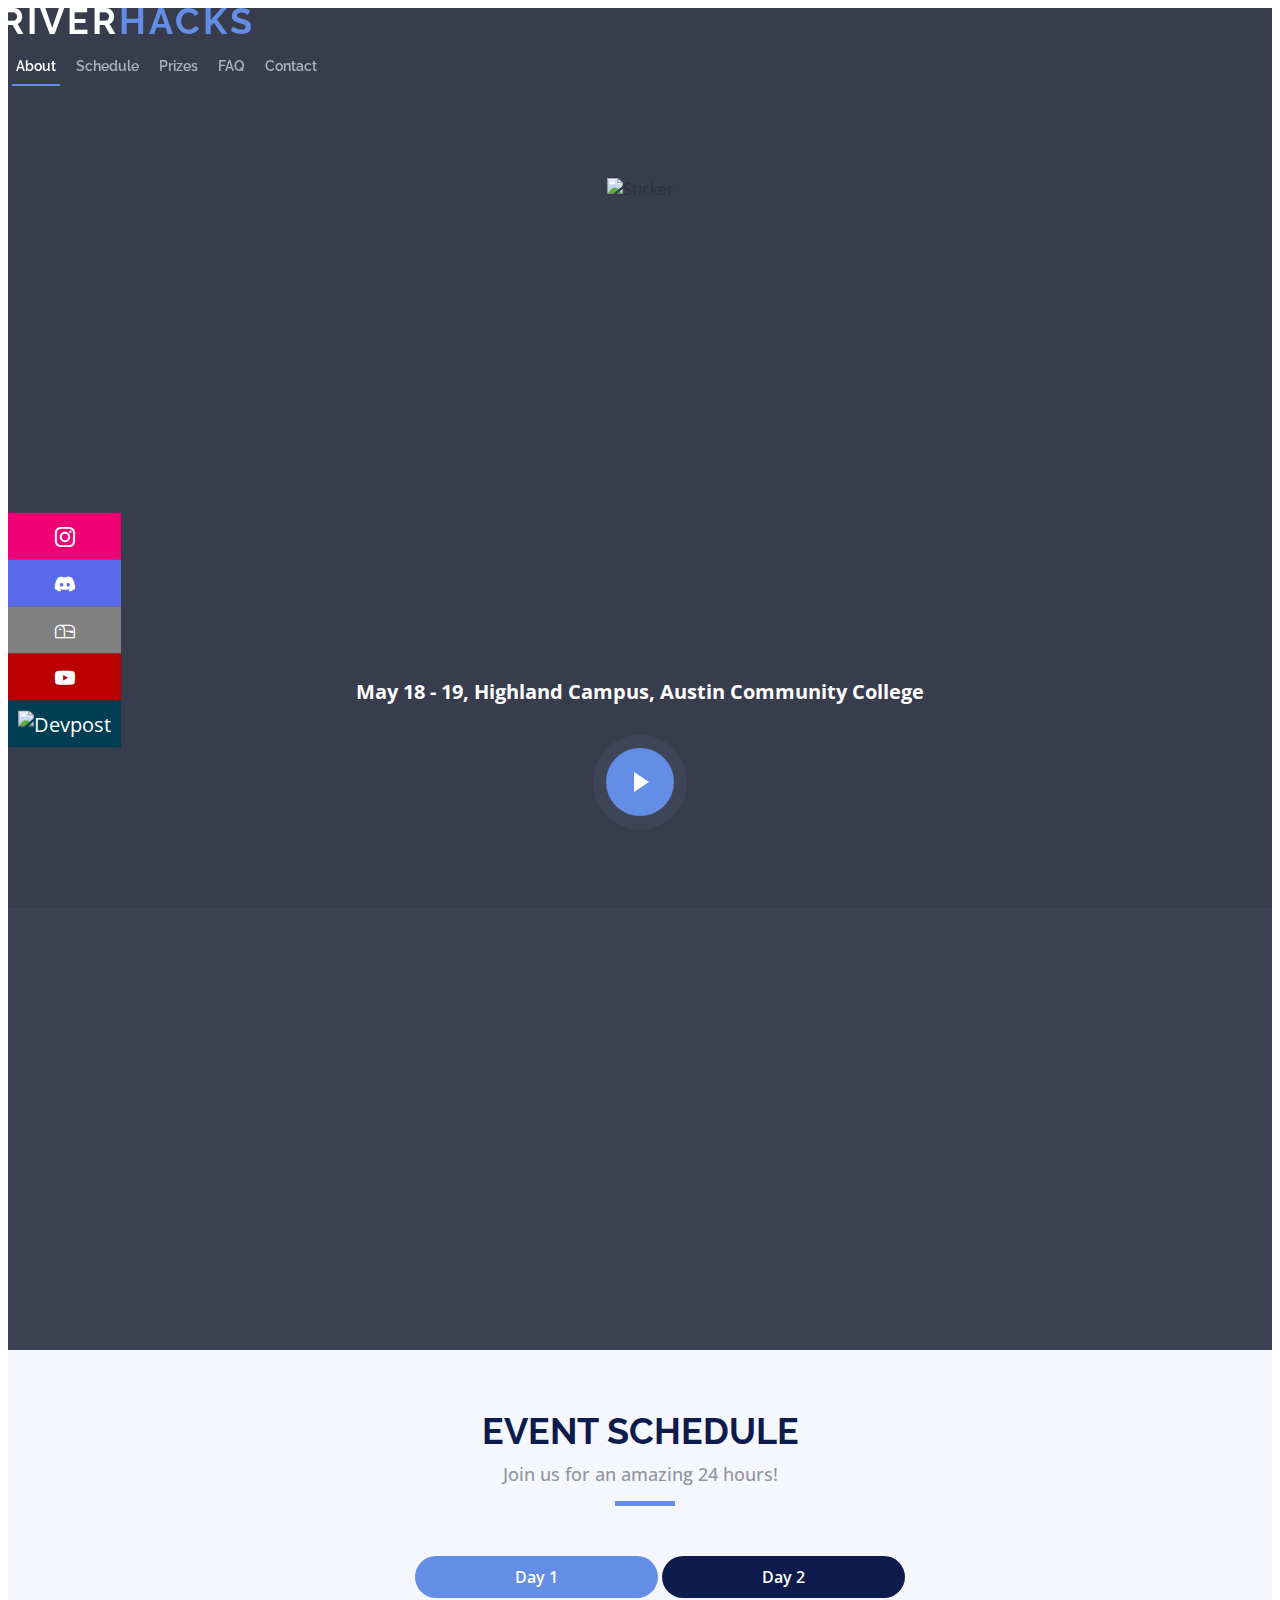
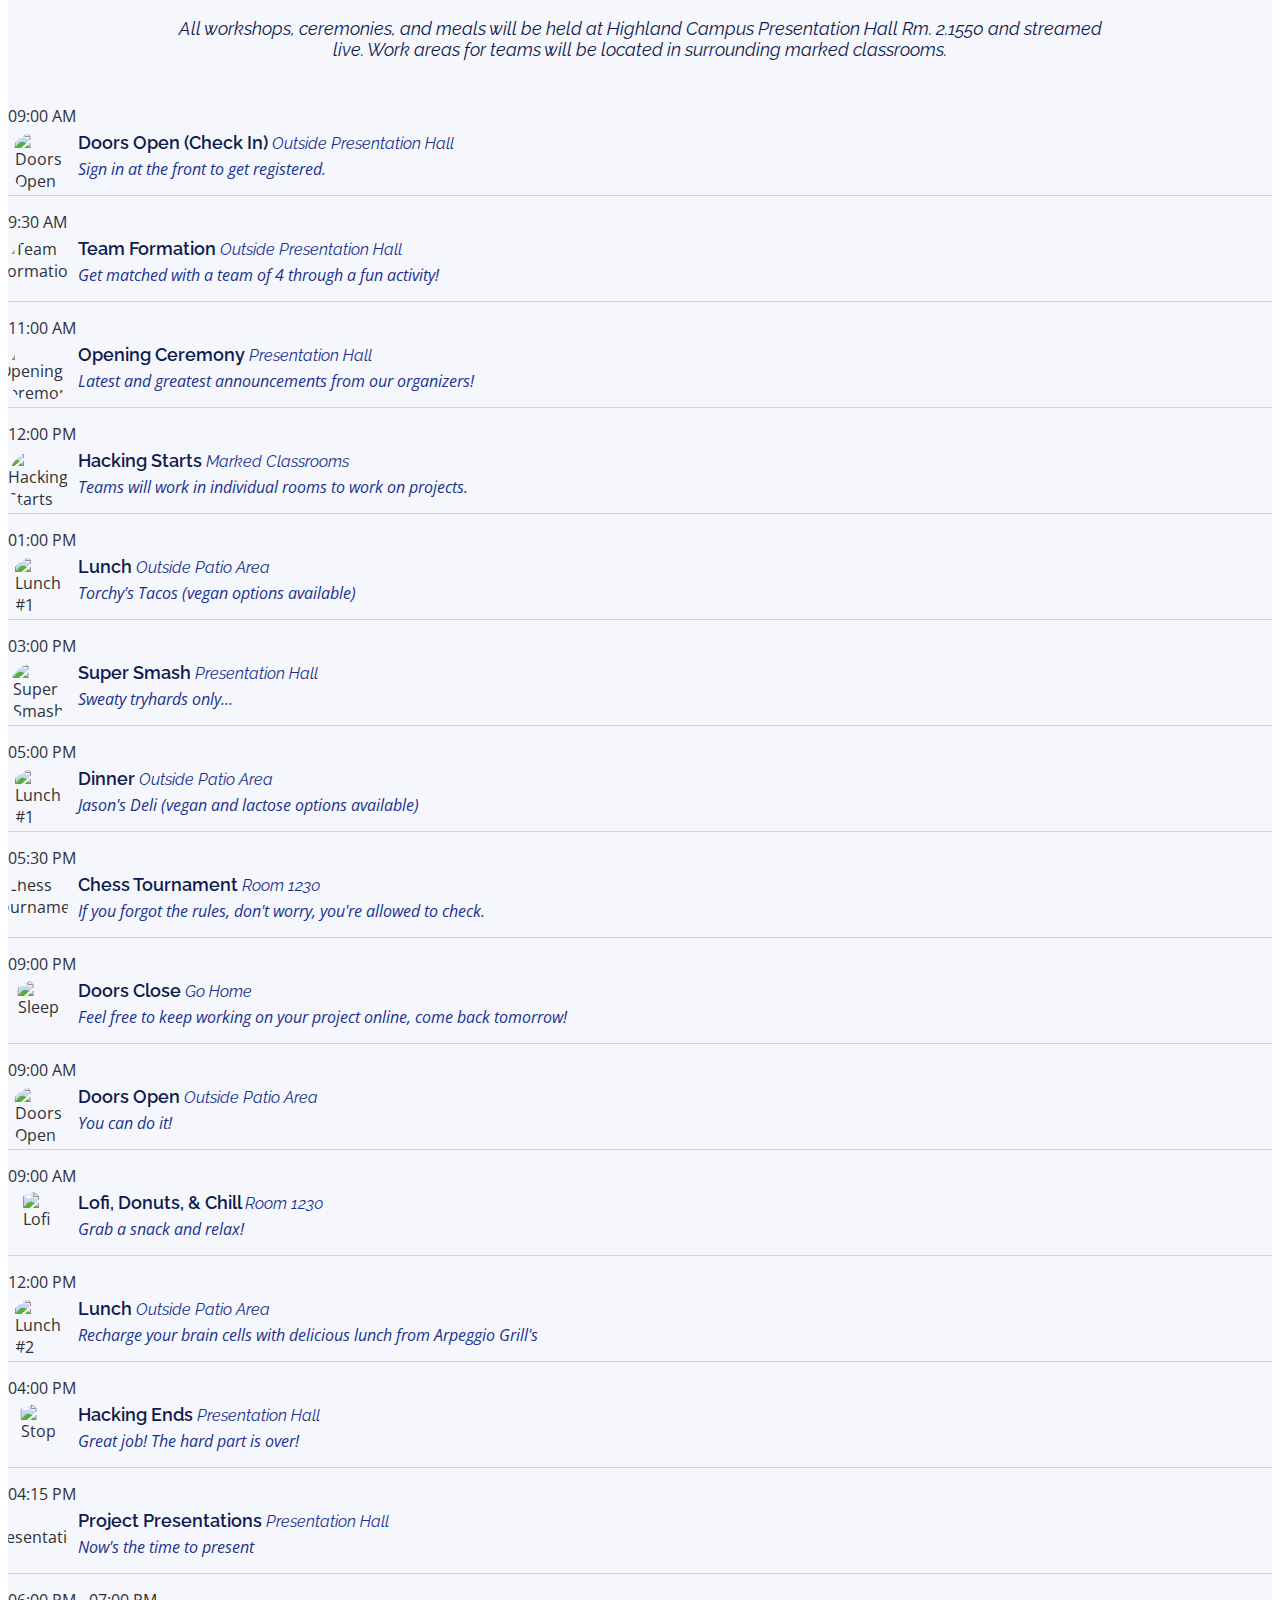
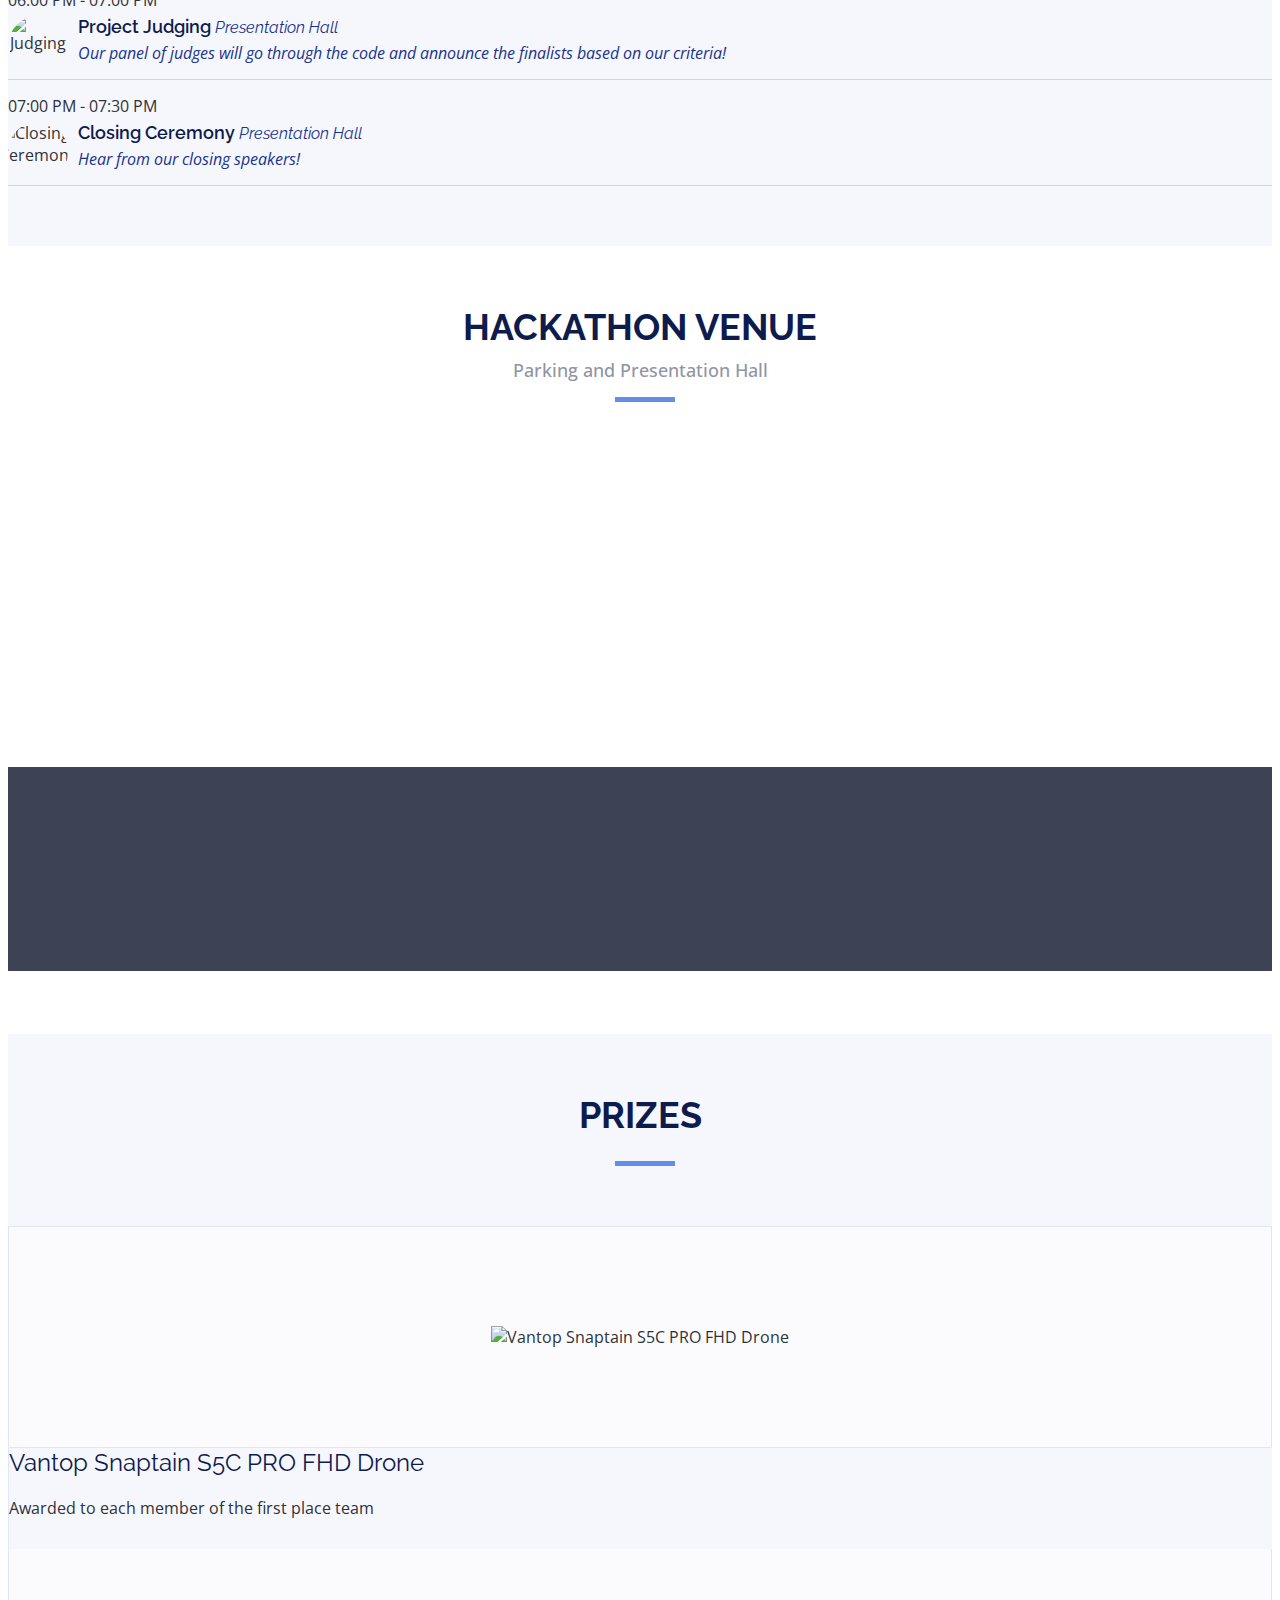
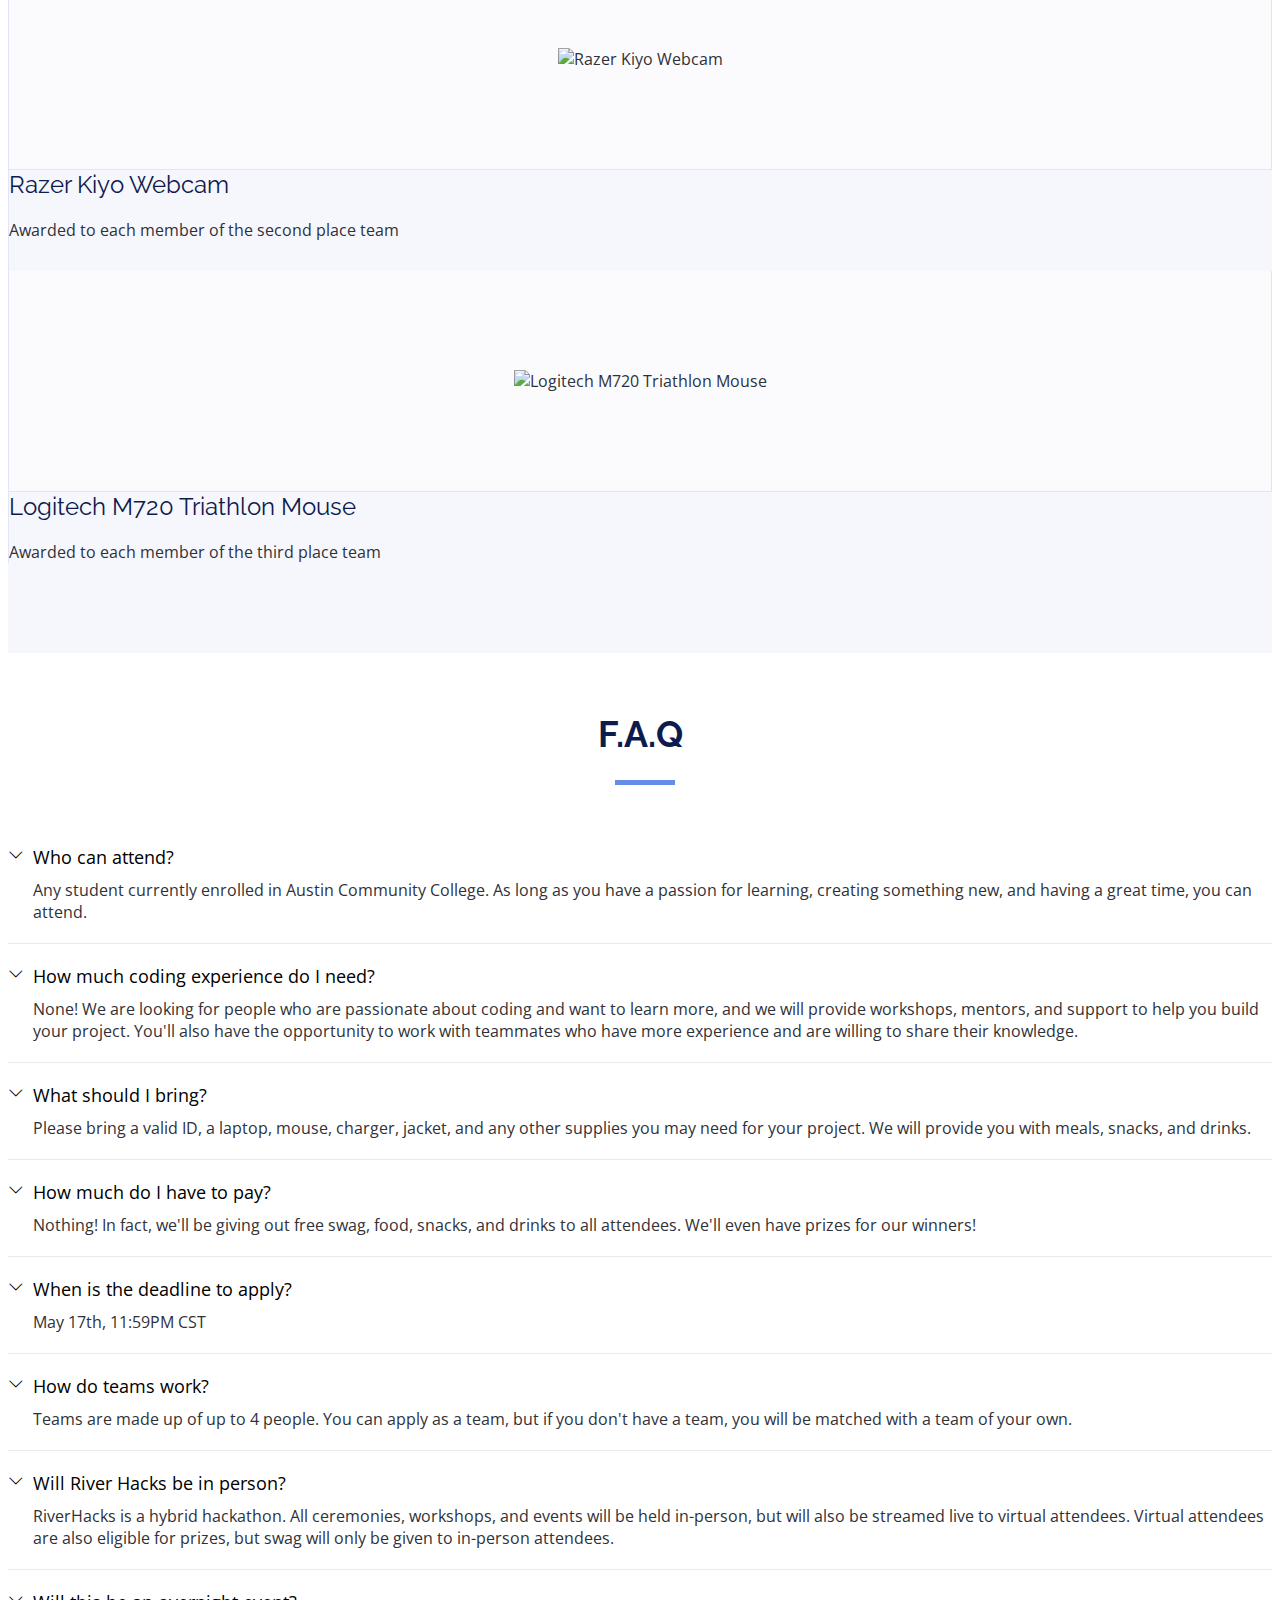
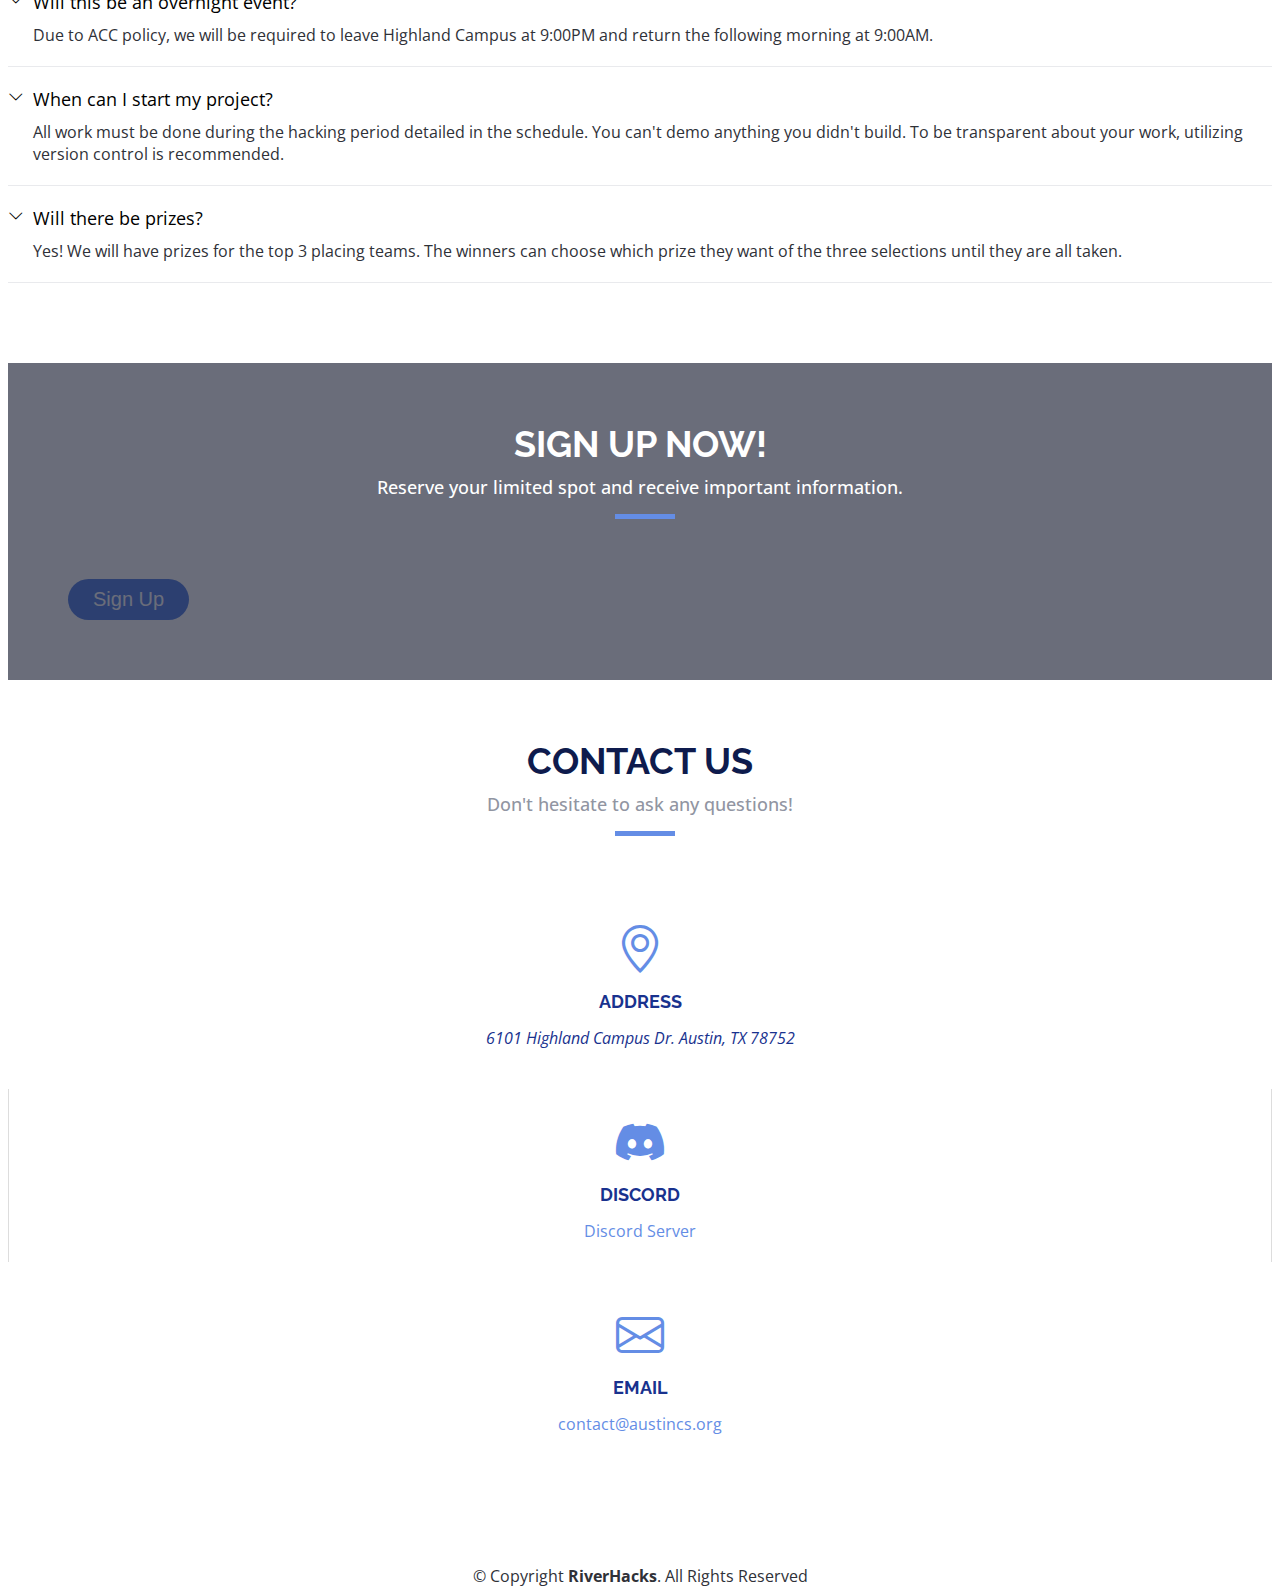
==== commit 505bca50: "Hid the google cheat sheet and added the new google sign up sheet" ====
--- a/riverhacks/index.html
+++ b/riverhacks/index.html
@@ -5,20 +5,20 @@
     <meta charset="utf-8">
     <meta content="width=device-width, initial-scale=1.0" name="viewport">
 
-    <title>RiverHacks 2022</title>
+    <title>RiverHacks 2023</title>
 
     <meta http-equiv="X-UA-Compatible" content="ie=edge">
     <meta name="description"
-          content="River Hacks will be Austin Community College's first ever hackathon, open to all ACC students interested in building technology.">
+          content="River Hacks 2023 will be the second iteration of Austin Community College's first ever hackathon, open to all ACC students interested in building technology.">
     <meta name="keywords"
-          content="RiverHack, RiverHacks 2022, River Hacks, River, Hackathon, Austin Community College, ACC Hackathon">
-
-    <meta property="og:title" content="RiverHacks 2022"/>
+          content="RiverHack, RiverHacks 2023, River Hacks, River, Hackathon, Austin Community College, ACC Hackathon">
+
+    <meta property="og:title" content="RiverHacks 2023"/>
     <meta property="og:type" content="website"/>
     <meta property="og:url" content="https://austincs.org/riverhacks/"/>
     <meta property="og:image" content="https://austincs.org/riverhacks/assets/img/graphics/logo.png"/>
     <meta property="og:description"
-          content="River Hacks will be Austin Community College's first ever hackathon, open to all ACC students interested in building technology."/>
+          content="River Hacks 2023 will be the second iteration of Austin Community College's first ever hackathon, open to all ACC students interested in building technology."/>
     <meta name="theme-color" content="#FFFFFF">
 
     <!-- Favicons -->
@@ -69,8 +69,9 @@
             </ul>
             <i class="bi bi-list mobile-nav-toggle"></i>
         </nav><!-- .navbar -->
-        <a class="buy-tickets" target="_blank" rel="noopener noreferrer" href="https://forms.gle/M6McuNh3uRGL7Yur5">Sign
-            Up</a>
+<!--        <a class="buy-tickets" target="_blank" rel="noopener noreferrer" href="https://forms.gle/5JevEdqfnqFgbznU8">Sign-->
+<!--            Up</a>-->
+<!--        <a class="buy-tickets" target="_blank" rel="noopener noreferrer" href="https://austincs.org/riverhacks/assets/public/cheatsheet.pdf">Cheat Sheet</a>-->
 
     </div>
 </header><!-- End Header -->
@@ -81,12 +82,12 @@
         <!-- REPLACE WITH HEADER IMAGE -->
         <img src="assets/img/graphics/RiverHacksLogo.png" alt="Sticker">
         <!--        <h1 class="mb-4 pb-0">River<br><span>Hacks</span></h1>-->
-        <p class="my-4 pb-0">May 20 - 21, Highland Campus, Austin Community College</p>
+        <p class="my-4 pb-0">May 18 - 19, Highland Campus, Austin Community College </p>
         <!-- REPLACE THIS LINK WITH NEW VIDEO LINK -->
         <a href="https://www.youtube.com/watch?v=qX5UYfS4OX4" class="glightbox play-btn mb-4"></a>
-        <a class="about-btn" target="_blank" rel="noopener noreferrer" href="https://forms.gle/M6McuNh3uRGL7Yur5">
-            Sign Up!
-        </a>
+<!--        <a class="about-btn" target="_blank" rel="noopener noreferrer" href="https://austincs.org/riverhacks/assets/public/cheatsheet.pdf">-->
+<!--            Cheat Sheet-->
+<!--        </a>-->
     </div>
 </section><!-- End Hero Section -->
 
@@ -99,9 +100,9 @@
                 <div class="col-lg-6">
                     <h2>About The Hackathon</h2>
                     <p>
-                        RiverHacks will be Austin Community College's first ever hackathon, open to all ACC students
-                        interested in building technology. You'll have 24 hours to work with a team to build a product
-                        relevant to the Austin area. During the hybrid hackathon, you'll learn valuable skills,
+                        RiverHacks is a yearly Austin Community College hackathon, first established in 2022.
+                        It is open to all ACC students interested in building technology, you'll have 24 hours to work with a
+                        team to build a product relevant to the Austin area. During the hybrid hackathon, you'll learn valuable skills,
                         learn from experts, and have fun along the way. Whether you're a beginner or a seasoned hacker,
                         we'll provide you with the guidance and all necessary tools to assist you along the way! Our team
                         at the Austin Community College Computer Science Club is so excited to see what you build!
@@ -109,11 +110,11 @@
                 </div>
                 <div class="col-lg-3">
                     <h3>Where</h3>
-                    <p>Highland Campus, Austin Community College</p>
+                    <p>Highland Campus, Austin Community College - Presentation Hall</p>
                 </div>
                 <div class="col-lg-3">
                     <h3>When</h3>
-                    <p>May 20 - 21, 2022<br>9:30 AM Check-In</p>
+                    <p>May 18 - 19, 2023<br>9:00 AM Check-In</p>
                 </div>
             </div>
         </div>
@@ -149,20 +150,20 @@
 
                     <div class="row schedule-item">
                         <div class="col-md-2">
-                            <time>09:30 AM</time>
+                            <time>09:00 AM</time>
                         </div>
                         <div class="col-md-10">
                             <div class="speaker">
                                 <img src="assets/img/schedule/doors.jpg" alt="Doors Open">
                             </div>
                             <h4>Doors Open (Check In) <span> Outside Presentation Hall</span></h4>
-                            <p>Sign in with your day-of email information and QR code.</p>
-                        </div>
-                    </div>
-
-                    <div class="row schedule-item">
-                        <div class="col-md-2">
-                            <time>10:00 AM</time>
+                            <p>Sign in at the front to get registered.</p>
+                        </div>
+                    </div>
+
+                    <div class="row schedule-item">
+                        <div class="col-md-2">
+                            <time>9:30 AM</time>
                         </div>
                         <div class="col-md-10">
                             <div class="speaker">
@@ -182,7 +183,7 @@
                                 <img src="assets/img/schedule/opening.jpg" alt="Opening Ceremony">
                             </div>
                             <h4>Opening Ceremony <span> Presentation Hall</span></h4>
-                            <p>Hear from our keynote speakers and from organizers.</p>
+                            <p>Latest and greatest announcements from our organizers!</p>
                         </div>
                     </div>
 
@@ -201,72 +202,20 @@
 
                     <div class="row schedule-item">
                         <div class="col-md-2">
-                            <time>12:00 PM</time>
-                        </div>
-                        <div class="col-md-10">
-                            <div class="speaker">
-                                <img src="assets/img/schedule/lunch1.jpg" alt="Lunch #1">
+                            <time>01:00 PM</time>
+                        </div>
+                        <div class="col-md-10">
+                            <div class="speaker">
+                                <img src="assets/img/schedule/tacos.jpg" alt="Lunch #1">
                             </div>
                             <h4>Lunch<span> Outside Patio Area</span></h4>
-                            <p>Let's grab a byte to eat! (vegan and lactose options available)</p>
-                        </div>
-                    </div>
-
-                    <div class="row schedule-item">
-                        <div class="col-md-2">
-                            <time>01:00 PM</time>
-                        </div>
-                        <div class="col-md-10">
-                            <div class="speaker">
-                                <img src="assets/img/schedule/web.jpg" alt="Web Development">
-                            </div>
-                            <h4>Intro to Web Development<span> Presentation Hall</span></h4>
-                            <p>Presented by Rudy Valdez, Full Stack Dev at Charity Dynamics</p>
-                        </div>
-                    </div>
-
-                    <div class="row schedule-item">
-                        <div class="col-md-2">
-                            <time>02:00 PM</time>
-                        </div>
-                        <div class="col-md-10">
-                            <div class="speaker">
-                                <img src="assets/img/schedule/question.jpg" alt="Q&A with Carl Gregory">
-                            </div>
-                            <h4>Q&A with Carl Gregory<span> Presentation Hall</span></h4>
-                            <p>Learn from the experience of one of ACC's amazing CS professors!</p>
+                            <p>Torchy's Tacos (vegan options available)</p>
                         </div>
                     </div>
 
                     <div class="row schedule-item">
                         <div class="col-md-2">
                             <time>03:00 PM</time>
-                        </div>
-                        <div class="col-md-10">
-                            <div class="speaker">
-                                <img src="assets/img/schedule/type.jpg" alt="Keyboard">
-                            </div>
-                            <h4>Typing Competition <span> Presentation Hall</span></h4>
-                            <p>ESC from the hackathon grind and have some fun!</p>
-                        </div>
-                    </div>
-
-                    <div class="row schedule-item">
-                        <div class="col-md-2">
-                            <time>04:00 PM</time>
-                        </div>
-                        <div class="col-md-10">
-                            <div class="speaker">
-                                <img src="assets/img/schedule/auth.jpeg" alt="Sponsor">
-                            </div>
-                            <h4>The Future of Authentication<span> Presentation Hall</span></h4>
-                            <p>Hear from WebAuthn+, an upcoming startup in the area of authentication.</p>
-                        </div>
-                    </div>
-
-                    <div class="row schedule-item">
-                        <div class="col-md-2">
-                            <time>05:00 PM</time>
                         </div>
                         <div class="col-md-10">
                             <div class="speaker">
@@ -279,46 +228,33 @@
 
                     <div class="row schedule-item">
                         <div class="col-md-2">
-                            <time>06:00 PM</time>
-                        </div>
-                        <div class="col-md-10">
-                            <div class="speaker">
-                                <img src="assets/img/schedule/phone.jpeg" alt="Intro to App Development">
-                            </div>
-                            <h4>Intro to App Development<span> Presentation Hall</span></h4>
-                            <p>Join this workshop to learn how to build mobile apps!</p>
-                        </div>
-                    </div>
-
-                    <div class="row schedule-item">
-                        <div class="col-md-2">
-                            <time>07:00 PM</time>
-                        </div>
-                        <div class="col-md-10">
-                            <div class="speaker">
-                                <img src="assets/img/schedule/cyber.jpg" alt="Intro to Cybersecurity">
-                            </div>
-                            <h4>Intro to Cybersecurity<span> Presentation Hall</span></h4>
-                            <p>Learn about the world of cybersecurity from an industry expert!</p>
-                        </div>
-                    </div>
-
-                    <div class="row schedule-item">
-                        <div class="col-md-2">
-                            <time>08:00 PM</time>
-                        </div>
-                        <div class="col-md-10">
-                            <div class="speaker">
-                                <img src="assets/img/schedule/icecream.jpg" alt="Ice Cream">
-                            </div>
-                            <h4>Sugar Rush<span> Outside Patio Area</span></h4>
-                            <p>Refuel and take a break with a cold snack! </p>
-                        </div>
-                    </div>
-
-                    <div class="row schedule-item">
-                        <div class="col-md-2">
-                            <time>08:30 PM</time>
+                            <time>05:00 PM</time>
+                        </div>
+                        <div class="col-md-10">
+                            <div class="speaker">
+                                <img src="assets/img/schedule/lunch1.jpg" alt="Lunch #1">
+                            </div>
+                            <h4>Dinner<span> Outside Patio Area</span></h4>
+                            <p>Jason's Deli (vegan and lactose options available)</p>
+                        </div>
+                    </div>
+
+                    <div class="row schedule-item">
+                        <div class="col-md-2">
+                            <time>05:30 PM</time>
+                        </div>
+                        <div class="col-md-10">
+                            <div class="speaker">
+                                <img src="assets/img/schedule/chess.jpg" alt="Chess Tournament">
+                            </div>
+                            <h4>Chess Tournament<span> Room 1230</span></h4>
+                            <p>If you forgot the rules, don't worry, you're allowed to check.</p>
+                        </div>
+                    </div>
+
+                    <div class="row schedule-item">
+                        <div class="col-md-2">
+                            <time>09:00 PM</time>
                         </div>
                         <div class="col-md-10">
                             <div class="speaker">
@@ -336,7 +272,7 @@
 
                     <div class="row schedule-item">
                         <div class="col-md-2">
-                            <time>08:30 AM</time>
+                            <time>09:00 AM</time>
                         </div>
                         <div class="col-md-10">
                             <div class="speaker">
@@ -355,99 +291,73 @@
                             <div class="speaker">
                                 <img src="assets/img/schedule/lofi.jpg" alt="Lofi">
                             </div>
-                            <h4>Lofi and Chill <span>Room 1230</span></h4>
+                            <h4>Lofi, Donuts, & Chill <span>Room 1230</span></h4>
                             <p>Grab a snack and relax!</p>
                         </div>
                     </div>
 
                     <div class="row schedule-item">
                         <div class="col-md-2">
-                            <time>11:00 AM</time>
-                        </div>
-                        <div class="col-md-10">
-                            <div class="speaker">
-                                <img src="assets/img/schedule/devpost.jpg" alt="Devpost Presentation">
-                            </div>
-                            <h4>Devpost Workshop <span>Room 1230</span></h4>
-                            <p>Learn exactly how to submit your project and what to include!</p>
-                        </div>
-                    </div>
-
-                    <div class="row schedule-item">
-                        <div class="col-md-2">
                             <time>12:00 PM</time>
                         </div>
                         <div class="col-md-10">
                             <div class="speaker">
-                                <img src="assets/img/schedule/done.png" alt="Hacking Ends">
-                            </div>
-                            <h4>Hacking Ends<span> You did it!</span></h4>
-                            <p>Submit your project on Devpost before the deadline!</p>
-                        </div>
-                    </div>
-
-                    <div class="row schedule-item">
-                        <div class="col-md-2">
-                            <time>12:00 PM</time>
-                        </div>
-                        <div class="col-md-10">
-                            <div class="speaker">
                                 <img src="assets/img/schedule/lunch2.jpeg" alt="Lunch #2">
                             </div>
                             <h4>Lunch<span> Outside Patio Area</span></h4>
-                            <p>Revive some of your dead brain cells.</p>
-                        </div>
-                    </div>
-
-                    <div class="row schedule-item">
-                        <div class="col-md-2">
-                            <time>01:00 PM</time>
-                        </div>
-                        <div class="col-md-10">
-                            <div class="speaker">
-                                <img src="assets/img/schedule/chess.jpg" alt="Chess Tournament">
-                            </div>
-                            <h4>Chess Tournament<span> Room 1230</span></h4>
-                            <p>If you forgot the rules, don't worry, you're allowed to check.</p>
-                        </div>
-                    </div>
-
-                    <div class="row schedule-item">
-                        <div class="col-md-2">
-                            <time>02:00 PM</time>
-                        </div>
-                        <div class="col-md-10">
-                            <div class="speaker">
-                                <img src="assets/img/schedule/airplane.jpg" alt="Paper Airplane">
-                            </div>
-                            <h4>Paper Airplane <span>Outside Presentation Hall</span></h4>
-                            <p>I can't really see this event taking off...</p>
-                        </div>
-                    </div>
-
-                    <div class="row schedule-item">
-                        <div class="col-md-2">
-                            <time>03:00 PM</time>
+                            <p>Recharge your brain cells with  delicious lunch from Arpeggio Grill's</p>
+                        </div>
+                    </div>
+
+                    <div class="row schedule-item">
+                        <div class="col-md-2">
+                            <time>04:00 PM</time>
+                        </div>
+                        <div class="col-md-10">
+                            <div class="speaker">
+                                <img src="assets/img/schedule/stop.jpg" alt="Stop">
+                            </div>
+                            <h4>Hacking Ends <span>Presentation Hall</span></h4>
+                            <p>Great job! The hard part is over!</p>
+                        </div>
+                    </div>
+
+                    <div class="row schedule-item">
+                        <div class="col-md-2">
+                            <time>04:15 PM</time>
+                        </div>
+                        <div class="col-md-10">
+                            <div class="speaker">
+                                <img src="assets/img/schedule/presentation.jpg" alt="Presentation">
+                            </div>
+                            <h4>Project Presentations <span>Presentation Hall</span></h4>
+                            <p>Now's the time to present</p>
+                        </div>
+                    </div>
+
+                    <div class="row schedule-item">
+                        <div class="col-md-2">
+                            <time>06:00 PM - 07:00 PM</time>
                         </div>
                         <div class="col-md-10">
                             <div class="speaker">
                                 <img src="assets/img/schedule/judge.jpg" alt="Judging">
                             </div>
-                            <h4>Finalists Announced <span>Presentation Hall</span></h4>
-                            <p>Our panel of judges will announce the finalists based on our criteria!</p>
-                        </div>
-                    </div>
-
-                    <div class="row schedule-item">
-                        <div class="col-md-2">
-                            <time>04:00 PM</time>
+                            <h4>Project Judging <span>Presentation Hall</span></h4>
+                            <p>Our panel of judges will go through the code and announce the finalists based on our criteria!</p>
+                        </div>
+                    </div>
+
+                    <div class="row schedule-item">
+                        <div class="col-md-2">
+                            <time>07:00 PM - 07:30 PM</time>
                         </div>
                         <div class="col-md-10">
                             <div class="speaker">
                                 <img src="assets/img/schedule/closing.jpg" alt="Closing Ceremony">
                             </div>
                             <h4>Closing Ceremony <span>Presentation Hall</span></h4>
-                            <p>Hear from closing speakers and announce the winners!</p>
+                            <p>Hear from our closing speakers!</p>
                         </div>
                     </div>
                 </div>
@@ -499,59 +409,24 @@
             <div class="row no-gutters supporters-wrap clearfix" data-aos="zoom-in" data-aos-delay="100">
                 <div class="col-lg-3 col-md-4 col-xs-6">
                     <div class="supporter-logo">
-                        <img src="assets/img/supporters/buds.jpg" class="img-fluid" alt="Samsung Galaxy Buds Plus">
-                    </div>
-                    <h2>Samsung Galaxy Buds Plus</h2>
+                        <img src="assets/img/supporters/drone.jpg" class="img-fluid" alt="Vantop Snaptain S5C PRO FHD Drone">
+                    </div>
+                    <h2>Vantop Snaptain S5C PRO FHD Drone</h2>
                     <p>Awarded to each member of the first place team</p>
                 </div>
                 <div class="col-lg-3 col-md-4 col-xs-6">
                     <div class="supporter-logo">
-                        <img src="assets/img/supporters/blackwidow.png" class="img-fluid" alt="Razer BlackWidow Mechanical Keyboard">
-                    </div>
-                    <h2>Razer BlackWidow Mechanical Keyboard</h2>
+                        <img src="assets/img/supporters/camera.jpg" class="img-fluid" alt="Razer Kiyo Webcam">
+                    </div>
+                    <h2>Razer Kiyo Webcam</h2>
                     <p>Awarded to each member of the second place team</p>
                 </div>
                 <div class="col-lg-3 col-md-4 col-xs-6">
                     <div class="supporter-logo">
-                        <img src="assets/img/supporters/camkey.jpeg" class="img-fluid" alt="Camkey Mega 2560 Project">
-                    </div>
-                    <h2>Camkey 2560 Arduino Starter Kit</h2>
+                        <img src="assets/img/supporters/mouse.jpg" class="img-fluid" alt="Logitech M720 Triathlon Mouse">
+                    </div>
+                    <h2>Logitech M720 Triathlon Mouse</h2>
                     <p>Awarded to each member of the third place team</p>
-                </div>
-                <div class="col-lg-3 col-md-4 col-xs-6">
-                    <div class="supporter-logo">
-                        <img src="assets/img/supporters/powerbank.jpg" class="img-fluid" alt="SL Powerbanks & Swag">
-                    </div>
-                    <h2>SL Powerbanks & Swag</h2>
-                    <p>Awarded to each member of the best beginner hack</p>
-                </div>
-                <div class="col-lg-3 col-md-4 col-xs-6">
-                    <div class="supporter-logo">
-                        <img src="assets/img/supporters/blackshark.jpg" class="img-fluid" alt="Black Shark RGB Mechanical Keyboard">
-                    </div>
-                    <h2>Black Shark RGB Mechanical Keyboard</h2>
-                    <p>Awarded to the first winner of the raffle</p>
-                </div>
-                <div class="col-lg-3 col-md-4 col-xs-6">
-                    <div class="supporter-logo">
-                        <img src="assets/img/supporters/projector.jpg" class="img-fluid" alt="ViewMax Mini Portable Theater Projector">
-                    </div>
-                    <h2>ViewMax Mini Portable Theater Projector</h2>
-                    <p>Awarded to the second winner of the raffle</p>
-                </div>
-                <div class="col-lg-3 col-md-4 col-xs-6">
-                    <div class="supporter-logo">
-                        <img src="assets/img/supporters/50.png" class="img-fluid" alt="50$ Amazon Gift Card">
-                    </div>
-                    <h2>50$ Amazon Gift Card</h2>
-                    <p>Awarded to member selected for honorable mention</p>
-                </div>
-                <div class="col-lg-3 col-md-4 col-xs-6">
-                    <div class="supporter-logo">
-                        <img src="assets/img/supporters/50.png" class="img-fluid" alt="50$ Amazon Gift Card">
-                    </div>
-                    <h2>50$ Amazon Gift Card</h2>
-                    <p>Awarded to member selected for best leadership</p>
                 </div>
             </div>
         </div>
@@ -593,7 +468,7 @@
                             <div id="faq2" class="collapse" data-bs-parent=".faq-list">
                                 <p>
                                     None! We are looking for people who are passionate about coding and want to learn
-                                    more, and will provide
+                                    more, and we will provide
                                     workshops, mentors, and support to help you build your project. You'll also have the
                                     opportunity to work with
                                     teammates who have more experience and are willing to share their knowledge.
@@ -634,7 +509,7 @@
                                         class="bi bi-chevron-up icon-close"></i></div>
                             <div id="faq5" class="collapse" data-bs-parent=".faq-list">
                                 <p>
-                                    May 19th, 11:59PM CST
+                                    May 17th, 11:59PM CST
                                 </p>
                             </div>
                         </li>
@@ -674,10 +549,8 @@
                                         class="bi bi-chevron-up icon-close"></i></div>
                             <div id="faq8" class="collapse" data-bs-parent=".faq-list">
                                 <p>
-                                    Due to ACC policy, we will be required to leave Highland Campus at 6PM and return
-                                    the following morning at 9:30AM.
-                                    Winners will be announced the following day at the closing cermony, and swag will be
-                                    passed out!
+                                    Due to ACC policy, we will be required to leave Highland Campus at 9:00PM and return
+                                    the following morning at 9:00AM.
                                 </p>
                             </div>
                         </li>
@@ -705,9 +578,8 @@
                                         class="bi bi-chevron-up icon-close"></i></div>
                             <div id="faq10" class="collapse" data-bs-parent=".faq-list">
                                 <p>
-                                    Yes! We will have prizes for the top 3 placing teams, and a prize for the best
-                                    project
-                                    created by first-time hackers.
+                                    Yes! We will have prizes for the top 3 placing teams. The winners can choose which prize
+                                    they want of the three selections until they are all taken.
                                 </p>
                             </div>
                         </li>
@@ -730,7 +602,7 @@
             </div>
             <div class="row justify-content-center">
                 <div class="col-lg-6 col-md-10 d-flex justify-content-center">
-                    <a target="_blank" rel="noopener noreferrer" href="https://forms.gle/M6McuNh3uRGL7Yur5">
+                    <a target="_blank" rel="noopener noreferrer" href="https://forms.gle/5JevEdqfnqFgbznU8">
                         <button>Sign Up</button>
                     </a>
                 </div>
@@ -828,4 +700,4 @@
 
 </body>
 
-</html>+</html>
